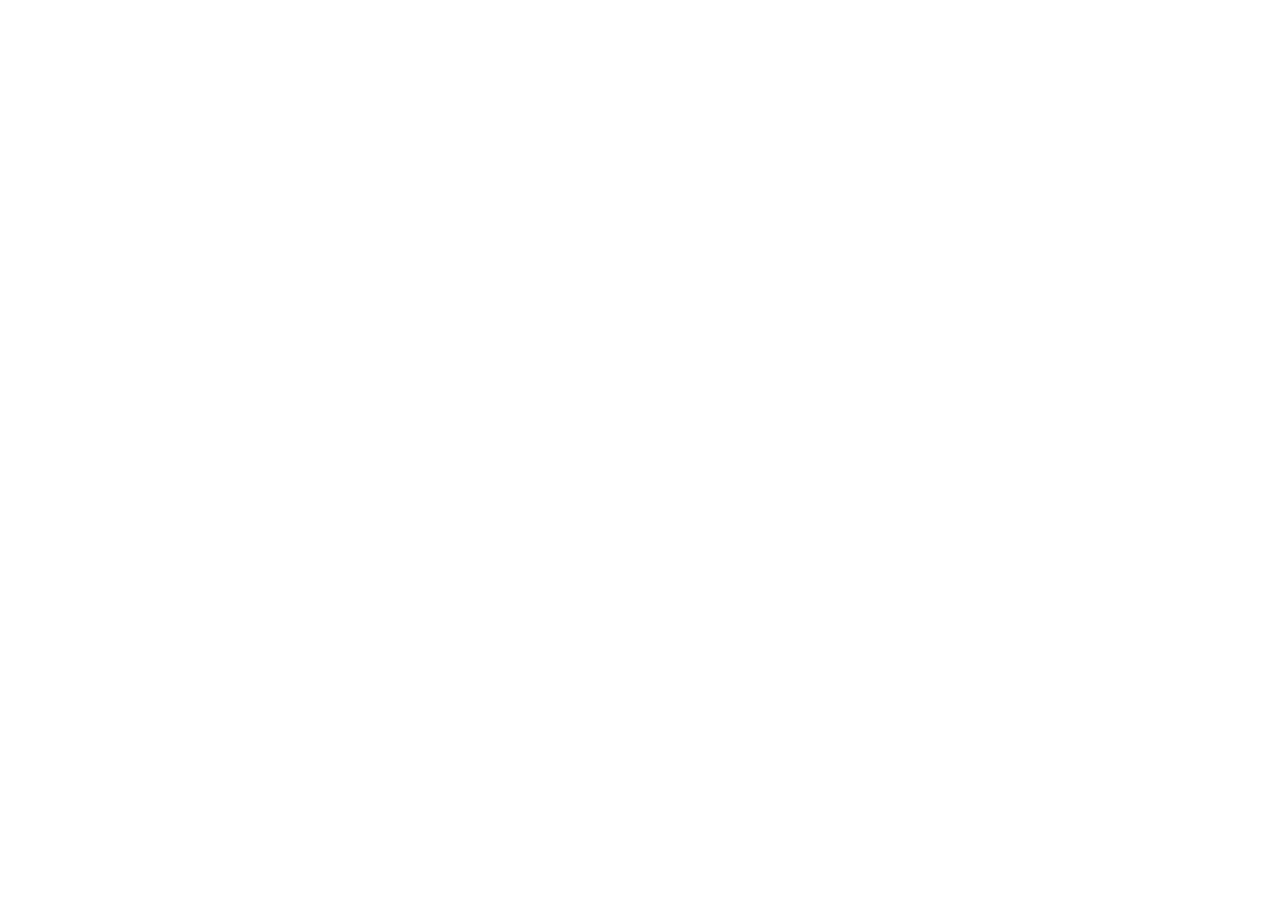
==== index.html @ 76353a02 "Built site for gh-pages" ====
<html><head>
<script src="site_libs/clipboard/clipboard.min.js"></script>
<script src="site_libs/quarto-html/tabby.min.js"></script>
<script src="site_libs/quarto-html/popper.min.js"></script>
<script src="site_libs/quarto-html/tippy.umd.min.js"></script>
<link href="site_libs/quarto-html/tippy.css" rel="stylesheet">
<link href="site_libs/quarto-html/light-border.css" rel="stylesheet">
<link href="site_libs/quarto-html/quarto-html.min.css" rel="stylesheet" data-mode="light">
<link href="site_libs/quarto-html/quarto-syntax-highlighting.css" rel="stylesheet" id="quarto-text-highlighting-styles">
<link href="site_libs/quarto-contrib/fontawesome6-0.1.0/all.css" rel="stylesheet">
<link href="site_libs/quarto-contrib/fontawesome6-0.1.0/latex-fontsize.css" rel="stylesheet"></head><body class="quarto-light"></body></html>
---- site_libs/quarto-html/tippy.css ----
.tippy-box[data-animation=fade][data-state=hidden]{opacity:0}[data-tippy-root]{max-width:calc(100vw - 10px)}.tippy-box{position:relative;background-color:#333;color:#fff;border-radius:4px;font-size:14px;line-height:1.4;white-space:normal;outline:0;transition-property:transform,visibility,opacity}.tippy-box[data-placement^=top]>.tippy-arrow{bottom:0}.tippy-box[data-placement^=top]>.tippy-arrow:before{bottom:-7px;left:0;border-width:8px 8px 0;border-top-color:initial;transform-origin:center top}.tippy-box[data-placement^=bottom]>.tippy-arrow{top:0}.tippy-box[data-placement^=bottom]>.tippy-arrow:before{top:-7px;left:0;border-width:0 8px 8px;border-bottom-color:initial;transform-origin:center bottom}.tippy-box[data-placement^=left]>.tippy-arrow{right:0}.tippy-box[data-placement^=left]>.tippy-arrow:before{border-width:8px 0 8px 8px;border-left-color:initial;right:-7px;transform-origin:center left}.tippy-box[data-placement^=right]>.tippy-arrow{left:0}.tippy-box[data-placement^=right]>.tippy-arrow:before{left:-7px;border-width:8px 8px 8px 0;border-right-color:initial;transform-origin:center right}.tippy-box[data-inertia][data-state=visible]{transition-timing-function:cubic-bezier(.54,1.5,.38,1.11)}.tippy-arrow{width:16px;height:16px;color:#333}.tippy-arrow:before{content:"";position:absolute;border-color:transparent;border-style:solid}.tippy-content{position:relative;padding:5px 9px;z-index:1}
---- site_libs/quarto-html/quarto-syntax-highlighting.css ----
/* quarto syntax highlight colors */
:root {
  --quarto-hl-ot-color: #003B4F;
  --quarto-hl-at-color: #657422;
  --quarto-hl-ss-color: #20794D;
  --quarto-hl-an-color: #5E5E5E;
  --quarto-hl-fu-color: #4758AB;
  --quarto-hl-st-color: #20794D;
  --quarto-hl-cf-color: #003B4F;
  --quarto-hl-op-color: #5E5E5E;
  --quarto-hl-er-color: #AD0000;
  --quarto-hl-bn-color: #AD0000;
  --quarto-hl-al-color: #AD0000;
  --quarto-hl-va-color: #111111;
  --quarto-hl-bu-color: inherit;
  --quarto-hl-ex-color: inherit;
  --quarto-hl-pp-color: #AD0000;
  --quarto-hl-in-color: #5E5E5E;
  --quarto-hl-vs-color: #20794D;
  --quarto-hl-wa-color: #5E5E5E;
  --quarto-hl-do-color: #5E5E5E;
  --quarto-hl-im-color: #00769E;
  --quarto-hl-ch-color: #20794D;
  --quarto-hl-dt-color: #AD0000;
  --quarto-hl-fl-color: #AD0000;
  --quarto-hl-co-color: #5E5E5E;
  --quarto-hl-cv-color: #5E5E5E;
  --quarto-hl-cn-color: #8f5902;
  --quarto-hl-sc-color: #5E5E5E;
  --quarto-hl-dv-color: #AD0000;
  --quarto-hl-kw-color: #003B4F;
}

/* other quarto variables */
:root {
  --quarto-font-monospace: SFMono-Regular, Menlo, Monaco, Consolas, "Liberation Mono", "Courier New", monospace;
}

pre > code.sourceCode > span {
  color: #003B4F;
}

code span {
  color: #003B4F;
}

code.sourceCode > span {
  color: #003B4F;
}

div.sourceCode,
div.sourceCode pre.sourceCode {
  color: #003B4F;
}

code span.ot {
  color: #003B4F;
  font-style: inherit;
}

code span.at {
  color: #657422;
  font-style: inherit;
}

code span.ss {
  color: #20794D;
  font-style: inherit;
}

code span.an {
  color: #5E5E5E;
  font-style: inherit;
}

code span.fu {
  color: #4758AB;
  font-style: inherit;
}

code span.st {
  color: #20794D;
  font-style: inherit;
}

code span.cf {
  color: #003B4F;
  font-style: inherit;
}

code span.op {
  color: #5E5E5E;
  font-style: inherit;
}

code span.er {
  color: #AD0000;
  font-style: inherit;
}

code span.bn {
  color: #AD0000;
  font-style: inherit;
}

code span.al {
  color: #AD0000;
  font-style: inherit;
}

code span.va {
  color: #111111;
  font-style: inherit;
}

code span.bu {
  font-style: inherit;
}

code span.ex {
  font-style: inherit;
}

code span.pp {
  color: #AD0000;
  font-style: inherit;
}

code span.in {
  color: #5E5E5E;
  font-style: inherit;
}

code span.vs {
  color: #20794D;
  font-style: inherit;
}

code span.wa {
  color: #5E5E5E;
  font-style: italic;
}

code span.do {
  color: #5E5E5E;
  font-style: italic;
}

code span.im {
  color: #00769E;
  font-style: inherit;
}

code span.ch {
  color: #20794D;
  font-style: inherit;
}

code span.dt {
  color: #AD0000;
  font-style: inherit;
}

code span.fl {
  color: #AD0000;
  font-style: inherit;
}

code span.co {
  color: #5E5E5E;
  font-style: inherit;
}

code span.cv {
  color: #5E5E5E;
  font-style: italic;
}

code span.cn {
  color: #8f5902;
  font-style: inherit;
}

code span.sc {
  color: #5E5E5E;
  font-style: inherit;
}

code span.dv {
  color: #AD0000;
  font-style: inherit;
}

code span.kw {
  color: #003B4F;
  font-style: inherit;
}

.prevent-inlining {
  content: "</";
}

/*# sourceMappingURL=debc5d5d77c3f9108843748ff7464032.css.map */
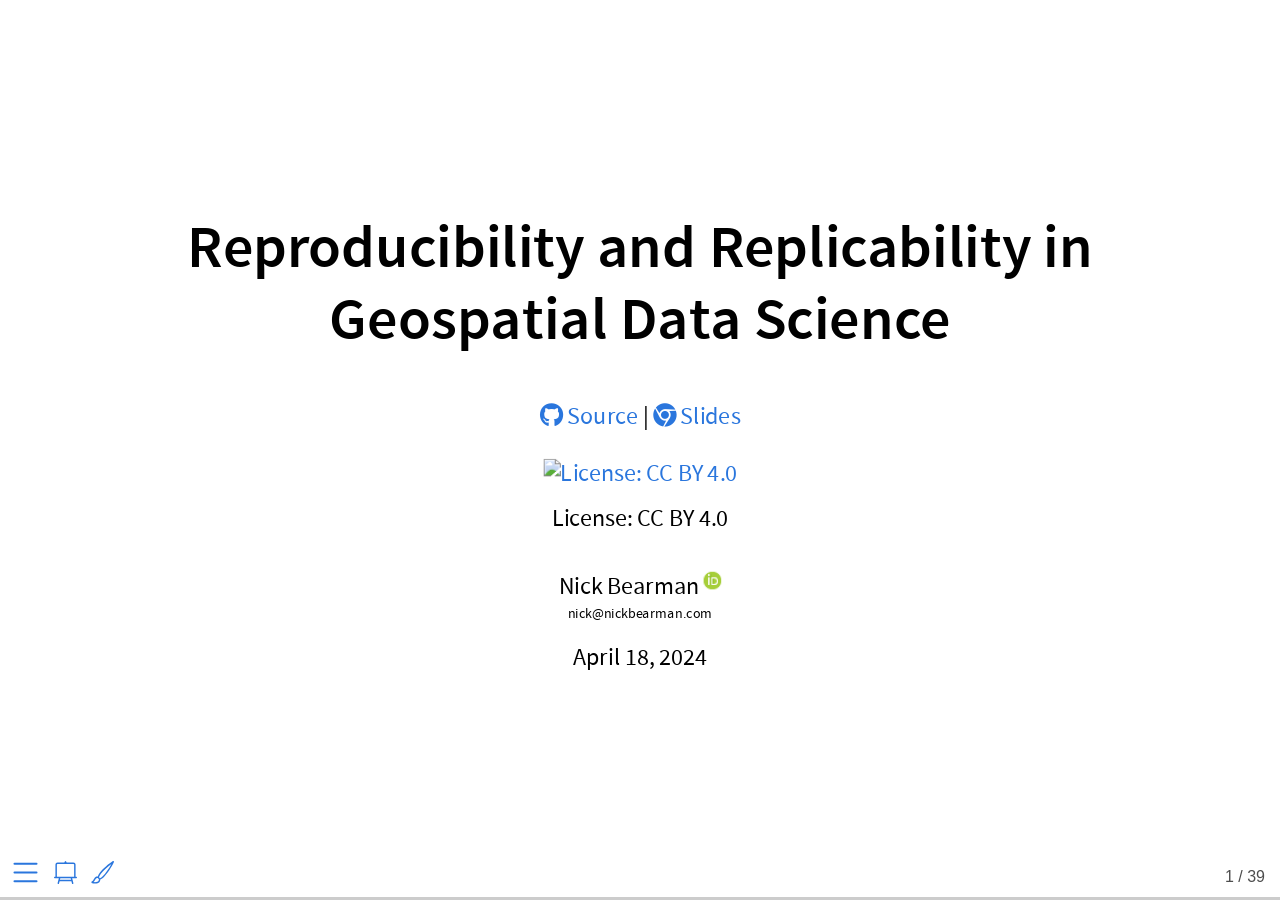
==== commit 7cd0c9b4: "Built site for gh-pages" ====
--- a/index.html
+++ b/index.html
@@ -1,4 +1,5 @@
-<html><head>
+<!DOCTYPE html>
+<html lang="en"><head>
 <script src="site_libs/clipboard/clipboard.min.js"></script>
 <script src="site_libs/quarto-html/tabby.min.js"></script>
 <script src="site_libs/quarto-html/popper.min.js"></script>
@@ -8,4 +9,1559 @@
 <link href="site_libs/quarto-html/quarto-html.min.css" rel="stylesheet" data-mode="light">
 <link href="site_libs/quarto-html/quarto-syntax-highlighting.css" rel="stylesheet" id="quarto-text-highlighting-styles">
 <link href="site_libs/quarto-contrib/fontawesome6-0.1.0/all.css" rel="stylesheet">
-<link href="site_libs/quarto-contrib/fontawesome6-0.1.0/latex-fontsize.css" rel="stylesheet"></head><body class="quarto-light"></body></html>+<link href="site_libs/quarto-contrib/fontawesome6-0.1.0/latex-fontsize.css" rel="stylesheet"><meta charset="utf-8">
+  <meta name="generator" content="quarto-1.4.553">
+
+  <meta name="dcterms.date" content="2024-04-18">
+  <title>Reproducibility and Replicability in Geospatial Data Science</title>
+  <meta name="apple-mobile-web-app-capable" content="yes">
+  <meta name="apple-mobile-web-app-status-bar-style" content="black-translucent">
+  <meta name="viewport" content="width=device-width, initial-scale=1.0, maximum-scale=1.0, user-scalable=no, minimal-ui">
+  <link rel="stylesheet" href="site_libs/revealjs/dist/reset.css">
+  <link rel="stylesheet" href="site_libs/revealjs/dist/reveal.css">
+  <style>
+    code{white-space: pre-wrap;}
+    span.smallcaps{font-variant: small-caps;}
+    div.columns{display: flex; gap: min(4vw, 1.5em);}
+    div.column{flex: auto; overflow-x: auto;}
+    div.hanging-indent{margin-left: 1.5em; text-indent: -1.5em;}
+    ul.task-list{list-style: none;}
+    ul.task-list li input[type="checkbox"] {
+      width: 0.8em;
+      margin: 0 0.8em 0.2em -1em; /* quarto-specific, see https://github.com/quarto-dev/quarto-cli/issues/4556 */ 
+      vertical-align: middle;
+    }
+    /* CSS for syntax highlighting */
+    pre > code.sourceCode { white-space: pre; position: relative; }
+    pre > code.sourceCode > span { line-height: 1.25; }
+    pre > code.sourceCode > span:empty { height: 1.2em; }
+    .sourceCode { overflow: visible; }
+    code.sourceCode > span { color: inherit; text-decoration: inherit; }
+    div.sourceCode { margin: 1em 0; }
+    pre.sourceCode { margin: 0; }
+    @media screen {
+    div.sourceCode { overflow: auto; }
+    }
+    @media print {
+    pre > code.sourceCode { white-space: pre-wrap; }
+    pre > code.sourceCode > span { text-indent: -5em; padding-left: 5em; }
+    }
+    pre.numberSource code
+      { counter-reset: source-line 0; }
+    pre.numberSource code > span
+      { position: relative; left: -4em; counter-increment: source-line; }
+    pre.numberSource code > span > a:first-child::before
+      { content: counter(source-line);
+        position: relative; left: -1em; text-align: right; vertical-align: baseline;
+        border: none; display: inline-block;
+        -webkit-touch-callout: none; -webkit-user-select: none;
+        -khtml-user-select: none; -moz-user-select: none;
+        -ms-user-select: none; user-select: none;
+        padding: 0 4px; width: 4em;
+        color: #aaaaaa;
+      }
+    pre.numberSource { margin-left: 3em; border-left: 1px solid #aaaaaa;  padding-left: 4px; }
+    div.sourceCode
+      { color: #003b4f; background-color: #f1f3f5; }
+    @media screen {
+    pre > code.sourceCode > span > a:first-child::before { text-decoration: underline; }
+    }
+    code span { color: #003b4f; } /* Normal */
+    code span.al { color: #ad0000; } /* Alert */
+    code span.an { color: #5e5e5e; } /* Annotation */
+    code span.at { color: #657422; } /* Attribute */
+    code span.bn { color: #ad0000; } /* BaseN */
+    code span.bu { } /* BuiltIn */
+    code span.cf { color: #003b4f; } /* ControlFlow */
+    code span.ch { color: #20794d; } /* Char */
+    code span.cn { color: #8f5902; } /* Constant */
+    code span.co { color: #5e5e5e; } /* Comment */
+    code span.cv { color: #5e5e5e; font-style: italic; } /* CommentVar */
+    code span.do { color: #5e5e5e; font-style: italic; } /* Documentation */
+    code span.dt { color: #ad0000; } /* DataType */
+    code span.dv { color: #ad0000; } /* DecVal */
+    code span.er { color: #ad0000; } /* Error */
+    code span.ex { } /* Extension */
+    code span.fl { color: #ad0000; } /* Float */
+    code span.fu { color: #4758ab; } /* Function */
+    code span.im { color: #00769e; } /* Import */
+    code span.in { color: #5e5e5e; } /* Information */
+    code span.kw { color: #003b4f; } /* Keyword */
+    code span.op { color: #5e5e5e; } /* Operator */
+    code span.ot { color: #003b4f; } /* Other */
+    code span.pp { color: #ad0000; } /* Preprocessor */
+    code span.sc { color: #5e5e5e; } /* SpecialChar */
+    code span.ss { color: #20794d; } /* SpecialString */
+    code span.st { color: #20794d; } /* String */
+    code span.va { color: #111111; } /* Variable */
+    code span.vs { color: #20794d; } /* VerbatimString */
+    code span.wa { color: #5e5e5e; font-style: italic; } /* Warning */
+  </style>
+  <link rel="stylesheet" href="site_libs/revealjs/dist/theme/quarto.css">
+  <link href="site_libs/revealjs/plugin/quarto-line-highlight/line-highlight.css" rel="stylesheet">
+  <link href="site_libs/revealjs/plugin/reveal-menu/menu.css" rel="stylesheet">
+  <link href="site_libs/revealjs/plugin/reveal-menu/quarto-menu.css" rel="stylesheet">
+  <link href="site_libs/revealjs/plugin/reveal-chalkboard/font-awesome/css/all.css" rel="stylesheet">
+  <link href="site_libs/revealjs/plugin/reveal-chalkboard/style.css" rel="stylesheet">
+  <link href="site_libs/revealjs/plugin/quarto-support/footer.css" rel="stylesheet">
+  <style type="text/css">
+
+  .callout {
+    margin-top: 1em;
+    margin-bottom: 1em;  
+    border-radius: .25rem;
+  }
+
+  .callout.callout-style-simple { 
+    padding: 0em 0.5em;
+    border-left: solid #acacac .3rem;
+    border-right: solid 1px silver;
+    border-top: solid 1px silver;
+    border-bottom: solid 1px silver;
+    display: flex;
+  }
+
+  .callout.callout-style-default {
+    border-left: solid #acacac .3rem;
+    border-right: solid 1px silver;
+    border-top: solid 1px silver;
+    border-bottom: solid 1px silver;
+  }
+
+  .callout .callout-body-container {
+    flex-grow: 1;
+  }
+
+  .callout.callout-style-simple .callout-body {
+    font-size: 1rem;
+    font-weight: 400;
+  }
+
+  .callout.callout-style-default .callout-body {
+    font-size: 0.9rem;
+    font-weight: 400;
+  }
+
+  .callout.callout-titled.callout-style-simple .callout-body {
+    margin-top: 0.2em;
+  }
+
+  .callout:not(.callout-titled) .callout-body {
+      display: flex;
+  }
+
+  .callout:not(.no-icon).callout-titled.callout-style-simple .callout-content {
+    padding-left: 1.6em;
+  }
+
+  .callout.callout-titled .callout-header {
+    padding-top: 0.2em;
+    margin-bottom: -0.2em;
+  }
+
+  .callout.callout-titled .callout-title  p {
+    margin-top: 0.5em;
+    margin-bottom: 0.5em;
+  }
+    
+  .callout.callout-titled.callout-style-simple .callout-content  p {
+    margin-top: 0;
+  }
+
+  .callout.callout-titled.callout-style-default .callout-content  p {
+    margin-top: 0.7em;
+  }
+
+  .callout.callout-style-simple div.callout-title {
+    border-bottom: none;
+    font-size: .9rem;
+    font-weight: 600;
+    opacity: 75%;
+  }
+
+  .callout.callout-style-default  div.callout-title {
+    border-bottom: none;
+    font-weight: 600;
+    opacity: 85%;
+    font-size: 0.9rem;
+    padding-left: 0.5em;
+    padding-right: 0.5em;
+  }
+
+  .callout.callout-style-default div.callout-content {
+    padding-left: 0.5em;
+    padding-right: 0.5em;
+  }
+
+  .callout.callout-style-simple .callout-icon::before {
+    height: 1rem;
+    width: 1rem;
+    display: inline-block;
+    content: "";
+    background-repeat: no-repeat;
+    background-size: 1rem 1rem;
+  }
+
+  .callout.callout-style-default .callout-icon::before {
+    height: 0.9rem;
+    width: 0.9rem;
+    display: inline-block;
+    content: "";
+    background-repeat: no-repeat;
+    background-size: 0.9rem 0.9rem;
+  }
+
+  .callout-title {
+    display: flex
+  }
+    
+  .callout-icon::before {
+    margin-top: 1rem;
+    padding-right: .5rem;
+  }
+
+  .callout.no-icon::before {
+    display: none !important;
+  }
+
+  .callout.callout-titled .callout-body > .callout-content > :last-child {
+    padding-bottom: 0.5rem;
+    margin-bottom: 0;
+  }
+
+  .callout.callout-titled .callout-icon::before {
+    margin-top: .5rem;
+    padding-right: .5rem;
+  }
+
+  .callout:not(.callout-titled) .callout-icon::before {
+    margin-top: 1rem;
+    padding-right: .5rem;
+  }
+
+  /* Callout Types */
+
+  div.callout-note {
+    border-left-color: #4582ec !important;
+  }
+
+  div.callout-note .callout-icon::before {
+    background-image: url('[data-uri]');
+  }
+
+  div.callout-note.callout-style-default .callout-title {
+    background-color: #dae6fb
+  }
+
+  div.callout-important {
+    border-left-color: #d9534f !important;
+  }
+
+  div.callout-important .callout-icon::before {
+    background-image: url('[data-uri]');
+  }
+
+  div.callout-important.callout-style-default .callout-title {
+    background-color: #f7dddc
+  }
+
+  div.callout-warning {
+    border-left-color: #f0ad4e !important;
+  }
+
+  div.callout-warning .callout-icon::before {
+    background-image: url('[data-uri]');
+  }
+
+  div.callout-warning.callout-style-default .callout-title {
+    background-color: #fcefdc
+  }
+
+  div.callout-tip {
+    border-left-color: #02b875 !important;
+  }
+
+  div.callout-tip .callout-icon::before {
+    background-image: url('[data-uri]');
+  }
+
+  div.callout-tip.callout-style-default .callout-title {
+    background-color: #ccf1e3
+  }
+
+  div.callout-caution {
+    border-left-color: #fd7e14 !important;
+  }
+
+  div.callout-caution .callout-icon::before {
+    background-image: url('[data-uri]');
+  }
+
+  div.callout-caution.callout-style-default .callout-title {
+    background-color: #ffe5d0
+  }
+
+  </style>
+  <style type="text/css">
+    .reveal div.sourceCode {
+      margin: 0;
+      overflow: auto;
+    }
+    .reveal div.hanging-indent {
+      margin-left: 1em;
+      text-indent: -1em;
+    }
+    .reveal .slide:not(.center) {
+      height: 100%;
+    }
+    .reveal .slide.scrollable {
+      overflow-y: auto;
+    }
+    .reveal .footnotes {
+      height: 100%;
+      overflow-y: auto;
+    }
+    .reveal .slide .absolute {
+      position: absolute;
+      display: block;
+    }
+    .reveal .footnotes ol {
+      counter-reset: ol;
+      list-style-type: none; 
+      margin-left: 0;
+    }
+    .reveal .footnotes ol li:before {
+      counter-increment: ol;
+      content: counter(ol) ". "; 
+    }
+    .reveal .footnotes ol li > p:first-child {
+      display: inline-block;
+    }
+    .reveal .slide ul,
+    .reveal .slide ol {
+      margin-bottom: 0.5em;
+    }
+    .reveal .slide ul li,
+    .reveal .slide ol li {
+      margin-top: 0.4em;
+      margin-bottom: 0.2em;
+    }
+    .reveal .slide ul[role="tablist"] li {
+      margin-bottom: 0;
+    }
+    .reveal .slide ul li > *:first-child,
+    .reveal .slide ol li > *:first-child {
+      margin-block-start: 0;
+    }
+    .reveal .slide ul li > *:last-child,
+    .reveal .slide ol li > *:last-child {
+      margin-block-end: 0;
+    }
+    .reveal .slide .columns:nth-child(3) {
+      margin-block-start: 0.8em;
+    }
+    .reveal blockquote {
+      box-shadow: none;
+    }
+    .reveal .tippy-content>* {
+      margin-top: 0.2em;
+      margin-bottom: 0.7em;
+    }
+    .reveal .tippy-content>*:last-child {
+      margin-bottom: 0.2em;
+    }
+    .reveal .slide > img.stretch.quarto-figure-center,
+    .reveal .slide > img.r-stretch.quarto-figure-center {
+      display: block;
+      margin-left: auto;
+      margin-right: auto; 
+    }
+    .reveal .slide > img.stretch.quarto-figure-left,
+    .reveal .slide > img.r-stretch.quarto-figure-left  {
+      display: block;
+      margin-left: 0;
+      margin-right: auto; 
+    }
+    .reveal .slide > img.stretch.quarto-figure-right,
+    .reveal .slide > img.r-stretch.quarto-figure-right  {
+      display: block;
+      margin-left: auto;
+      margin-right: 0; 
+    }
+  </style>
+  <script type="module" src="site_libs/quarto-ojs/quarto-ojs-runtime.js"></script>
+  <link href="site_libs/quarto-ojs/quarto-ojs.css" rel="stylesheet">
+</head>
+<body class="quarto-light">
+  <div class="reveal">
+    <div class="slides">
+
+<section id="title-slide" class="quarto-title-block center">
+  <h1 class="title">Reproducibility and Replicability in Geospatial Data Science</h1>
+  <p class="subtitle"></p><p><a href="https://github.com/nickbearman/reproducibility-replicability-gds-penn"><i class="fa-brands fa-github" aria-label="github"></i> Source</a> | <a href=""><i class="fa-brands fa-chrome" aria-label="chrome"></i> Slides</a></p>
+<div class="quarto-figure quarto-figure-center">
+<figure>
+<p><a href="https://creativecommons.org/licenses/by/4.0/"><img data-src="https://img.shields.io/badge/License-CC_BY_4.0-lightgrey.svg" alt="License: CC BY 4.0"></a></p>
+<figcaption>License: CC BY 4.0</figcaption>
+</figure>
+</div><p></p>
+
+<div class="quarto-title-authors">
+<div class="quarto-title-author">
+<div class="quarto-title-author-name">
+<a href="https://nickbearman.me.uk">Nick Bearman</a> <a href="https://orcid.org/0000-0002-8396-4061" class="quarto-title-author-orcid"> <img src="[data-uri]"></a>
+</div>
+<div class="quarto-title-author-email">
+<a href="mailto:nick@nickbearman.com">nick@nickbearman.com</a>
+</div>
+</div>
+</div>
+
+  <p class="date">April 18, 2024</p>
+</section>
+<section class="slide level2">
+
+<!-- Begin: Intro (to FAIR) - NICK -->
+</section>
+<section id="outline" class="slide level2">
+<h2>Outline</h2>
+<div class="fragment">
+<ul>
+<li>What is reproducibility and replicability?</li>
+<li>Why do it?</li>
+<li>How do we do it?</li>
+<li>Questions</li>
+</ul>
+</div>
+<div class="fragment">
+<!-- -->
+<h3 id="learning-objectives">Learning objectives</h3>
+<ul>
+<li>Understand what reproducibility and replicability are</li>
+<li>Know why they are useful</li>
+<li>Be aware of some of the tools that you can use</li>
+</ul>
+</div>
+</section>
+<section id="what-is-reproducibility" class="slide level2">
+<h2>What is Reproducibility?</h2>
+<ul>
+<li><p>Ability for other people <em>with a similar level of skill</em> to reproduce your work.</p></li>
+<li><p>Other people</p>
+<ul>
+<li>colleagues in company,</li>
+<li>group members in a project,</li>
+<li>yourself in a year when you want to use your project work for something else,</li>
+</ul></li>
+<li><p>Fundamental part of research</p></li>
+<li><p>Also is best practice - which will allow others to reproduce your work.</p></li>
+</ul>
+</section>
+<section id="why-do-it" class="slide level2">
+<h2>Why do it?</h2>
+<ul>
+<li><p>We need to have confidence that our research is good quality and we are doing good science</p></li>
+<li><p>Peter Fisher, Uni of Leicteser UK (1993) compared seven different pieces of GIS software doing a viewshed analysis</p></li>
+<li><p>and got seven (slightly) different results!</p></li>
+</ul>
+
+<img data-src="images/fisher-1993-fig8.png" class="r-stretch"></section>
+<section id="why-do-it-1" class="slide level2">
+<h2>Why do it?</h2>
+<ul>
+<li><p>Fisher also discovered a major error in one piece of software which gave completely incorrect results.</p></li>
+<li><p>Highlights the need for:</p>
+<ul>
+<li>Standards &amp; testing to make sure this doesn’t happen</li>
+<li>Algorithms used to be published so people can see what is happening</li>
+<li>Issues when only binary files are available, and not the source code</li>
+</ul></li>
+</ul>
+<p>Fisher, P. F. (1993). Algorithm and implementation uncertainty in viewshed analysis. International Journal of Geographical Information Systems, 7(4), 331–347. https://doi.org/10.1080/02693799308901965</p>
+</section>
+<section id="why-do-it-2" class="slide level2">
+<h2>Why do it?</h2>
+<ul>
+<li><p>Riggs &amp; Dean, Colorado State (2007) did a similar investigation on viewshed analysis</p></li>
+<li><p>Things have improved since 1993, but there are still differences in different software.</p></li>
+</ul>
+<p>Riggs, P.D. and Dean, D.J. (2007), An Investigation into the Causes of Errors and Inconsistencies in Predicted Viewsheds. Transactions in GIS, 11: 175-196. https://doi.org/10.1111/j.1467-9671.2007.01040.x</p>
+</section>
+<section id="why-do-it-3" class="slide level2">
+<h2>Why do it?</h2>
+<ul>
+<li>Standards &amp; testing to make sure this doesn’t happen
+<ul>
+<li>OGC</li>
+<li>But we probably do need more testing</li>
+</ul></li>
+<li>Algorithms used to be published so people can see what is happening
+<ul>
+<li>Publish algorithms in journals</li>
+<li>Even more important with machine learning - transparency is important</li>
+</ul></li>
+<li>Issues when only binary files are available, and not the source code
+<ul>
+<li>Growth in open source software - so you can see (and unpick) what is happening</li>
+</ul></li>
+</ul>
+</section>
+<section id="what-is-reproducibility-replicability" class="slide level2">
+<h2>What is Reproducibility &amp; Replicability?</h2>
+<p><em>“[…] when the same analysis steps performed on the same dataset […] produce the same answer.”</em> (<a href="https://the-turing-way.netlify.app/reproducible-research/overview/overview-definitions">Turing Way</a>)</p>
+
+<img data-src="https://zenodo.org/record/3678226/files/ReproducibleDefinitionGrid.jpg?download=1" style="width:50.0%" class="r-stretch quarto-figure-center"><p class="caption"><a href="https://zenodo.org/record/3678226/files/ReproducibleDefinitionGrid.jpg?download=1">by Scriberia for The Turing Way community (CC-BY 4.0)</a></p></section>
+<section id="how-do-we-make-our-research-reproducible---fair" class="slide level2">
+<h2>How do we make our research reproducible? - <strong>FAIR</strong>:</h2>
+<div class="columns">
+<div class="column" style="width:50%;">
+<p><strong>Findable</strong></p>
+<ul>
+<li>Descriptive metadata and persistent identifier (DOI)</li>
+</ul>
+<p><strong>Accessible</strong></p>
+<ul>
+<li>Code/data could be openly available OR access via authentication and if needed</li>
+</ul>
+<p><strong>Interoperable</strong></p>
+<ul>
+<li>Data needs to be integrated with other data and interoperate with applications or workflows (Open formats)</li>
+</ul>
+<p><strong>Reusable</strong></p>
+<ul>
+<li>Documentation and license (Open license - e.g.&nbsp;Creative Commons)</li>
+</ul>
+</div><div class="column" style="width:50%;">
+<div class="quarto-figure quarto-figure-center">
+<figure>
+<p><img data-src="https://zenodo.org/record/3678226/files/FAIRPrinciples.jpg?download=1" style="width:80.0%"></p>
+<figcaption><a href="https://zenodo.org/record/3678226/files/FAIRPrinciples.jpg?download=1">by Scriberia for The Turing Way community (CC-BY 4.0)</a></figcaption>
+</figure>
+</div>
+</div>
+</div>
+</section>
+<section id="research" class="slide level2">
+<h2>Research</h2>
+<ul>
+<li><p>Some journals &amp; conferences ask you to submit code along with your paper</p></li>
+<li><p>AGILE - https://reproducible-agile.github.io/</p></li>
+<li><p>Anyone (with a similar level of skills) should be able to do reproduce your research and benefit from it.</p></li>
+<li><p>One reason for open source tools.</p></li>
+<li><p>If you do analysis in ArcGIS Pro, you need ArcGIS Pro to recreate that analysis.</p></li>
+<li><p>If you don’t have ArcGIS Pro, what do you do?</p></li>
+</ul>
+</section>
+<section id="its-not-just-research" class="slide level2">
+<h2>It’s not just research</h2>
+<p>Other work can be useful if it can be reproducible:</p>
+<ul>
+<li><p>quarterly or annual reports</p></li>
+<li><p>repeating work over 200 areas, 50 business units, 365 days,</p></li>
+<li><p>coming back to your work 6 months later - “please can you update this with this new data?”</p></li>
+</ul>
+</section>
+<section id="how-do-we-do-this" class="slide level2">
+<h2>How do we do this?</h2>
+<ul>
+<li><p>Documenting what you did is standard - Methods</p></li>
+<li><p>If you can do what you did in a script, then you can also share this</p></li>
+<li><p>ArcGIS Pro / QGIS</p>
+<ul>
+<li>graphical interface, click buttons, etc</li>
+</ul></li>
+<li><p>R / Python</p>
+<ul>
+<li>write out the script</li>
+</ul></li>
+</ul>
+</section>
+<section id="setup---environments" class="slide level2">
+<h2>Setup - “environments”</h2>
+<ul>
+<li><p>To replicate a piece of work, you need to know what software they used</p></li>
+<li><p>What version</p></li>
+<li><p>What libraries / packages</p></li>
+<li><p>What version of libraries or packages</p></li>
+<li><p>Can record this in text</p>
+<ul>
+<li>“R 4.3.2, RStudio 2013.12.0, sf library 1.0-16” etc.</li>
+</ul></li>
+<li><p>Or in code</p>
+<ul>
+<li>renv library https://rstudio.github.io/renv/articles/renv.html</li>
+</ul></li>
+</ul>
+</section>
+<section id="setup---docker" class="slide level2">
+<h2>Setup - Docker</h2>
+<ul>
+<li><p>Docker gives you a big box to put all this in</p></li>
+<li><p>Then you say - I used this Docker environment</p></li>
+<li><p>AGILE has a very nice overview</p></li>
+</ul>
+</section>
+<section id="version-control" class="slide level2">
+<h2>Version Control</h2>
+<ul>
+<li><p>If your project evolves over time, you may need to use version control</p></li>
+<li><p>Provides a snapshot of your code at a specific point in time - I used this version of my code</p></li>
+<li><p>Version Control (Git) allows you to do this, while still developing your code, and to see the differences (diff).</p></li>
+<li><p>GitHub allows you to collaborate with other people on this.</p></li>
+</ul>
+</section>
+<section id="writing-presentations" class="slide level2">
+<h2>Writing, Presentations</h2>
+<p>Also works for writing and presentations as well.</p>
+<ul>
+<li><p>Markdown allows you to write plan text with tags - stars, hashes, etc.</p></li>
+<li><p>Can also do analysis in this</p></li>
+<li><p>LaTeX is a developved version of Markdown (or Markdown is a simple version of LaTeX)</p></li>
+<li><p>RMarkdown allows you to run R code</p></li>
+<li><p>Quarto allows you to run other code (Python, R, etc.)</p></li>
+<li><p>This presentation is written in Quarto.</p></li>
+</ul>
+</section>
+<section id="markdown-example" class="slide level2">
+<h2>Markdown example</h2>
+<table>
+<thead>
+<tr class="header">
+<th>Syntax</th>
+<th>Output</th>
+</tr>
+</thead>
+<tbody>
+<tr class="odd">
+<td><code>*Italic*</code></td>
+<td><em>Italic</em></td>
+</tr>
+<tr class="even">
+<td><code>**Bold**</code></td>
+<td><strong>Bold</strong></td>
+</tr>
+<tr class="odd">
+<td><code>~~strikethrough~~</code></td>
+<td><del>strikethrough</del></td>
+</tr>
+<tr class="even">
+<td><code>[Link](url)</code></td>
+<td><a href="https://example.com">Link</a></td>
+</tr>
+<tr class="odd">
+<td><code>i\hbar \frac{\partial \Psi}{\partial t} = -\frac{\hbar^2}{2m} \nabla^2 \Psi + V(\mathbf{r},t) \Psi</code></td>
+<td><span class="math inline">\(i\hbar \frac{\partial \Psi}{\partial t} = -\frac{\hbar^2}{2m} \nabla^2 \Psi + V(\mathbf{r},t) \Psi\)</span></td>
+</tr>
+</tbody>
+</table>
+</section>
+<section id="markdown-example-1" class="slide level2">
+<h2>Markdown example</h2>
+<ul>
+<li>Markdown allows you to write plan text with tags - stars, hashes, etc.</li>
+</ul>
+<div class="sourceCode" id="cb1"><pre class="sourceCode numberSource markdown number-lines code-with-copy"><code class="sourceCode markdown"><span id="cb1-1"><a></a><span class="co">---</span></span>
+<span id="cb1-2"><a></a><span class="an">title:</span><span class="co"> "My document"</span></span>
+<span id="cb1-3"><a></a><span class="an">format:</span><span class="co"> html</span></span>
+<span id="cb1-4"><a></a><span class="co">---</span></span>
+<span id="cb1-5"><a></a>. . .</span>
+<span id="cb1-6"><a></a><span class="fu"># Introduction</span></span>
+<span id="cb1-7"><a></a></span>
+<span id="cb1-8"><a></a>*Hello Quarto!*</span>
+<span id="cb1-9"><a></a></span>
+<span id="cb1-10"><a></a><span class="in">```{r}</span></span>
+<span id="cb1-11"><a></a><span class="in">summary(cars)</span></span>
+<span id="cb1-12"><a></a><span class="in">```</span></span></code><button title="Copy to Clipboard" class="code-copy-button"><i class="bi"></i></button></pre></div>
+</section>
+<section id="rendered-output" class="slide level2">
+<h2>Rendered Output</h2>
+
+<img data-src="images/rendering-output.png" class="r-stretch"></section>
+<section id="about-quarto" class="slide level2">
+<h2>About Quarto</h2>
+<ul>
+<li><a href="https://quarto.org/">Quarto</a> is a new, open-source, scientific and technical publishing system</li>
+<li>Combine text and code to produce formatted documents</li>
+<li>Publish reproducible and dynamic presentations, dashboards, websites, blogs, and books in HTML, PDF, MS Word, etc.</li>
+<li>Multi-language support for R, Python, Julia, and more</li>
+<li>Quarto extends <a href="https://rmarkdown.rstudio.com/">RMarkdown</a> and shares similarities with <a href="https://jupyter.org/">Juypter Notebooks</a>.</li>
+</ul>
+
+<img data-src="https://cdn.myportfolio.com/45214904-6a61-4e23-98d6-b140f8654a40/c2ef45f1-4a68-4c7a-a43f-bdcf0f90e104_rw_3840.png?h=783eba914284e5adfb9feadcf4ba5f1e" style="width:70.0%" class="r-stretch quarto-figure-center"><p class="caption"><a href="https://allisonhorst.com/cetinkaya-rundel-lowndes-quarto-keynote">Artwork from “Hello, Quarto” keynote by Julia Lowndes and Mine Çetinkaya-Rundel, presented at RStudio Conference 2022. Illustrated by Allison Horst.</a></p></section>
+<section id="formats" class="slide level2">
+<h2>Formats</h2>
+<ul>
+<li><strong>Documents</strong>: HTML, PDF, MS Word, Open Office, ePub</li>
+<li><strong>Presentations</strong>: Revealjs, PowerPoint,</li>
+<li><strong>Wikis</strong>: MediaWiki, JiraWiki, …</li>
+<li>Many templates exist for academic documents: <a href="https://github.com/quarto-journals/">quarto-journals</a></li>
+<li>And much more: Jupyter, RTF, InDesign, …</li>
+</ul>
+<div class="columns">
+<div class="column" style="width:30%;">
+<div class="quarto-figure quarto-figure-center">
+<figure>
+<p><img data-src="images/journal.png"></p>
+<figcaption><a href="https://github.com/quarto-journals/">taken from quarto-journals</a></figcaption>
+</figure>
+</div>
+</div><div class="column" style="width:30%;">
+<div class="quarto-figure quarto-figure-center">
+<figure>
+<p><img data-src="images/presentations-penguins-story.png"></p>
+<figcaption><a href="https://quarto.org/docs/gallery/">taken from quarto gallery</a></figcaption>
+</figure>
+</div>
+</div><div class="column" style="width:30%;">
+<div class="quarto-figure quarto-figure-center">
+<figure>
+<p><img data-src="images/books-mlr3book.png"></p>
+<figcaption><a href="https://quarto.org/docs/gallery/">taken from quarto gallery</a></figcaption>
+</figure>
+</div>
+</div>
+</div>
+</section>
+<section id="how-does-quarto-work" class="slide level2">
+<h2>How does Quarto work?</h2>
+
+<img data-src="images/quarto.png" class="r-stretch quarto-figure-center"><p class="caption">taken from <a href="https://github.com/jansim/tea-talk-quarto/tree/main">What is Quarto - A Quick Intro FAQ</a></p></section>
+<section id="qmd" class="slide level2">
+<h2>.qmd</h2>
+
+<img data-src="images/rstudio-hello.png" class="r-stretch quarto-figure-center"><p class="caption"><a href="https://quarto.org/docs/get-started/hello/rstudio.html">qmd file</a></p></section>
+<section id="ipynb" class="slide level2">
+<h2>.ipynb</h2>
+
+<img data-src="images/jupyter-quarto-preview.png" class="r-stretch quarto-figure-center"><p class="caption"><a href="https://quarto.org/docs/get-started/hello/jupyter.html">jupyter notebook</a></p></section>
+<section id="tools" class="slide level2">
+<h2>Tools</h2>
+<div class="columns">
+<div class="column" style="width:20%;">
+<p><img data-src="images/jupyter.svg.png"> <img data-src="images/vsc.svg.png"> <img data-src="images/rs.svg.png"></p>
+</div><div class="column" style="width:70%;">
+<div class="fragment">
+<p><img data-src="images/text-editor-quarto-preview.png"></p>
+<div class="sourceCode" id="cb2"><pre class="sourceCode numberSource bash number-lines code-with-copy"><code class="sourceCode bash"><span id="cb2-1"><a></a><span class="ex">$</span> quarto render hello.qmd <span class="at">--to</span> doxc</span></code><button title="Copy to Clipboard" class="code-copy-button"><i class="bi"></i></button></pre></div>
+</div>
+</div>
+</div>
+</section>
+<section id="markdown-text" class="slide level2">
+<h2>Markdown text</h2>
+<table>
+<thead>
+<tr class="header">
+<th>Syntax</th>
+<th>Output</th>
+</tr>
+</thead>
+<tbody>
+<tr class="odd">
+<td><code>*Italic*</code></td>
+<td><em>Italic</em></td>
+</tr>
+<tr class="even">
+<td><code>**Bold**</code></td>
+<td><strong>Bold</strong></td>
+</tr>
+<tr class="odd">
+<td><code>~~strikethrough~~</code></td>
+<td><del>strikethrough</del></td>
+</tr>
+<tr class="even">
+<td><code>[Link](url)</code></td>
+<td><a href="https://example.com">Link</a></td>
+</tr>
+<tr class="odd">
+<td><code>i\hbar \frac{\partial \Psi}{\partial t} = -\frac{\hbar^2}{2m} \nabla^2 \Psi + V(\mathbf{r},t) \Psi</code></td>
+<td><span class="math inline">\(i\hbar \frac{\partial \Psi}{\partial t} = -\frac{\hbar^2}{2m} \nabla^2 \Psi + V(\mathbf{r},t) \Psi\)</span></td>
+</tr>
+</tbody>
+</table>
+</section>
+<section id="code-chunks" class="slide level2">
+<h2>Code chunks</h2>
+<div class="cell">
+<div class="sourceCode cell-code" id="cb3"><pre class="sourceCode numberSource r number-lines code-with-copy"><code class="sourceCode r"><span id="cb3-1"><a></a><span class="fu">data</span>(iris)</span>
+<span id="cb3-2"><a></a></span>
+<span id="cb3-3"><a></a><span class="fu">plot</span>(iris<span class="sc">$</span>Sepal.Length, iris<span class="sc">$</span>Sepal.Width, </span>
+<span id="cb3-4"><a></a>     <span class="at">main =</span> <span class="st">"Scatter Plot of Sepal Length vs Sepal Width"</span>,</span>
+<span id="cb3-5"><a></a>     <span class="at">xlab =</span> <span class="st">"Sepal Length (cm)"</span>,</span>
+<span id="cb3-6"><a></a>     <span class="at">ylab =</span> <span class="st">"Sepal Width (cm)"</span>,</span>
+<span id="cb3-7"><a></a>     <span class="at">pch =</span> <span class="dv">16</span>, <span class="at">col =</span> iris<span class="sc">$</span>Species)</span></code><button title="Copy to Clipboard" class="code-copy-button"><i class="bi"></i></button></pre></div>
+
+</div>
+<img data-src="index_files/figure-revealjs/unnamed-chunk-1-1.png" width="960" class="r-stretch"></section>
+<section id="code-chunks-1" class="slide level2">
+<h2>Code chunks</h2>
+<div class="fragment">
+<div class="sourceCode" id="cb4"><pre class="sourceCode numberSource markdown number-lines code-with-copy"><code class="sourceCode markdown"><span id="cb4-1"><a></a><span class="in">```{r}</span></span>
+<span id="cb4-2"><a></a><span class="in">#| label: "iris-plot"</span></span>
+<span id="cb4-3"><a></a><span class="in">#| echo: TRUE</span></span>
+<span id="cb4-4"><a></a><span class="in">#| fig-format: svg</span></span>
+<span id="cb4-5"><a></a><span class="in">#| cache: TRUEs</span></span>
+<span id="cb4-6"><a></a></span>
+<span id="cb4-7"><a></a><span class="in">data(iris)</span></span>
+<span id="cb4-8"><a></a></span>
+<span id="cb4-9"><a></a><span class="in">plot(iris$Sepal.Length, iris$Sepal.Width, </span></span>
+<span id="cb4-10"><a></a><span class="in">     main = "Scatter Plot of Sepal Length vs Sepal Width",</span></span>
+<span id="cb4-11"><a></a><span class="in">     xlab = "Sepal Length (cm)",</span></span>
+<span id="cb4-12"><a></a><span class="in">     ylab = "Sepal Width (cm)",</span></span>
+<span id="cb4-13"><a></a><span class="in">     pch = 16, col = iris$Species)</span></span>
+<span id="cb4-14"><a></a></span>
+<span id="cb4-15"><a></a><span class="in">```</span></span></code><button title="Copy to Clipboard" class="code-copy-button"><i class="bi"></i></button></pre></div>
+<p>defaults to <em>knitr</em> engine (you can override the engine with <code>engine: jupyter</code>)</p>
+</div>
+<div class="fragment">
+<div class="sourceCode" id="cb5"><pre class="sourceCode numberSource markdown number-lines code-with-copy"><code class="sourceCode markdown"><span id="cb5-1"><a></a><span class="in">```{python}</span></span>
+<span id="cb5-2"><a></a><span class="in">#| label: fig-polar</span></span>
+<span id="cb5-3"><a></a><span class="in">#| fig-cap: "A line plot on a polar axis"</span></span>
+<span id="cb5-4"><a></a></span>
+<span id="cb5-5"><a></a><span class="in">import numpy as np</span></span>
+<span id="cb5-6"><a></a><span class="in">import matplotlib.pyplot as plt</span></span>
+<span id="cb5-7"><a></a></span>
+<span id="cb5-8"><a></a><span class="in">r = np.arange(0, 2, 0.01)</span></span>
+<span id="cb5-9"><a></a><span class="in">theta = 2 * np.pi * r</span></span>
+<span id="cb5-10"><a></a><span class="in">fig, ax = plt.subplots(</span></span>
+<span id="cb5-11"><a></a><span class="in">  subplot_kw = {'projection': 'polar'} </span></span>
+<span id="cb5-12"><a></a><span class="in">)</span></span>
+<span id="cb5-13"><a></a><span class="in">ax.plot(theta, r)</span></span>
+<span id="cb5-14"><a></a><span class="in">ax.set_rticks([0.5, 1, 1.5, 2])</span></span>
+<span id="cb5-15"><a></a><span class="in">ax.grid(True)</span></span>
+<span id="cb5-16"><a></a><span class="in">plt.show()</span></span>
+<span id="cb5-17"><a></a><span class="in">```</span></span></code><button title="Copy to Clipboard" class="code-copy-button"><i class="bi"></i></button></pre></div>
+<p>defaults to <em>jupyter</em> engine</p>
+</div>
+<div class="fragment">
+<p>You can use Python and R code together using the <code>reticulate</code> package</p>
+</div>
+</section>
+<section id="quarto-showcase" class="slide level2">
+<h2>Quarto Showcase</h2>
+<div class="columns">
+<div class="column" style="width:50%;">
+<p><strong>Fragments</strong></p>
+<div class="fragment">
+<p>Fade in</p>
+</div>
+<div class="fragment fade-out">
+<p>Fade out</p>
+</div>
+<div class="fragment highlight-red">
+<p>Highlight red</p>
+</div>
+<div class="fragment fade-in-then-out">
+<p>Fade in, then out</p>
+</div>
+<div class="fragment fade-up">
+<p>Slide up while fading in</p>
+</div>
+</div><div class="column" style="width:50%;">
+<div class="panel-tabset">
+<ul id="tabset-1" class="panel-tabset-tabby"><li><a data-tabby-default="" href="#tabset-1-1">Tab</a></li><li><a href="#tabset-1-2">Set</a></li></ul>
+<div class="tab-content">
+<div id="tabset-1-1">
+<p>Hello…</p>
+</div>
+<div id="tabset-1-2">
+<p>…World”</p>
+</div>
+</div>
+</div>
+</div>
+</div>
+</section>
+<section id="quarto-showcase-1" class="slide level2">
+<h2>Quarto Showcase</h2>
+<div class="cell panel-input">
+<div class="sourceCode cell-code hidden" id="cb6" data-startfrom="486" data-source-offset="-0"><pre class="sourceCode numberSource js number-lines code-with-copy"><code class="sourceCode javascript" style="counter-reset: source-line 485;"><span id="cb6-486"><a></a>viewof bill_length_min <span class="op">=</span> Inputs<span class="op">.</span><span class="fu">range</span>(</span>
+<span id="cb6-487"><a></a>  [<span class="dv">32</span><span class="op">,</span> <span class="dv">50</span>]<span class="op">,</span> </span>
+<span id="cb6-488"><a></a>  {<span class="dt">value</span><span class="op">:</span> <span class="dv">35</span><span class="op">,</span> <span class="dt">step</span><span class="op">:</span> <span class="dv">1</span><span class="op">,</span> <span class="dt">label</span><span class="op">:</span> <span class="st">"Bill length (min):"</span>}</span>
+<span id="cb6-489"><a></a>)</span>
+<span id="cb6-490"><a></a>viewof islands <span class="op">=</span> Inputs<span class="op">.</span><span class="fu">checkbox</span>(</span>
+<span id="cb6-491"><a></a>  [<span class="st">"Torgersen"</span><span class="op">,</span> <span class="st">"Biscoe"</span><span class="op">,</span> <span class="st">"Dream"</span>]<span class="op">,</span> </span>
+<span id="cb6-492"><a></a>  { <span class="dt">value</span><span class="op">:</span> [<span class="st">"Torgersen"</span><span class="op">,</span> <span class="st">"Biscoe"</span>]<span class="op">,</span> </span>
+<span id="cb6-493"><a></a>    <span class="dt">label</span><span class="op">:</span> <span class="st">"Islands:"</span></span>
+<span id="cb6-494"><a></a>  }</span>
+<span id="cb6-495"><a></a>)</span></code><button title="Copy to Clipboard" class="code-copy-button"><i class="bi"></i></button></pre></div>
+<div class="cell-output cell-output-display">
+<div>
+<div id="ojs-cell-1-1" data-nodetype="declaration">
+
+</div>
+</div>
+</div>
+<div class="cell-output cell-output-display">
+<div>
+<div id="ojs-cell-1-2" data-nodetype="declaration">
+
+</div>
+</div>
+</div>
+</div>
+<div class="panel-tabset">
+<ul id="tabset-2" class="panel-tabset-tabby"><li><a data-tabby-default="" href="#tabset-2-1">Plot</a></li><li><a href="#tabset-2-2">Data</a></li></ul>
+<div class="tab-content">
+<div id="tabset-2-1">
+<div class="cell">
+<div class="sourceCode cell-code hidden" id="cb7" data-startfrom="502" data-source-offset="0"><pre class="sourceCode numberSource js number-lines code-with-copy"><code class="sourceCode javascript" style="counter-reset: source-line 501;"><span id="cb7-502"><a></a>Plot<span class="op">.</span><span class="fu">rectY</span>(filtered<span class="op">,</span> </span>
+<span id="cb7-503"><a></a>  Plot<span class="op">.</span><span class="fu">binX</span>(</span>
+<span id="cb7-504"><a></a>    {<span class="dt">y</span><span class="op">:</span> <span class="st">"count"</span>}<span class="op">,</span> </span>
+<span id="cb7-505"><a></a>    {<span class="dt">x</span><span class="op">:</span> <span class="st">"body_mass_g"</span><span class="op">,</span> <span class="dt">fill</span><span class="op">:</span> <span class="st">"species"</span><span class="op">,</span> <span class="dt">thresholds</span><span class="op">:</span> <span class="dv">20</span>}</span>
+<span id="cb7-506"><a></a>  ))</span>
+<span id="cb7-507"><a></a>  <span class="op">.</span><span class="fu">plot</span>({</span>
+<span id="cb7-508"><a></a>    <span class="dt">facet</span><span class="op">:</span> {</span>
+<span id="cb7-509"><a></a>      <span class="dt">data</span><span class="op">:</span> filtered<span class="op">,</span></span>
+<span id="cb7-510"><a></a>      <span class="dt">x</span><span class="op">:</span> <span class="st">"sex"</span><span class="op">,</span></span>
+<span id="cb7-511"><a></a>      <span class="dt">y</span><span class="op">:</span> <span class="st">"species"</span><span class="op">,</span></span>
+<span id="cb7-512"><a></a>      <span class="dt">marginRight</span><span class="op">:</span> <span class="dv">80</span></span>
+<span id="cb7-513"><a></a>    }<span class="op">,</span></span>
+<span id="cb7-514"><a></a>    <span class="dt">marks</span><span class="op">:</span> [</span>
+<span id="cb7-515"><a></a>      Plot<span class="op">.</span><span class="fu">frame</span>()<span class="op">,</span></span>
+<span id="cb7-516"><a></a>    ]</span>
+<span id="cb7-517"><a></a>  }</span>
+<span id="cb7-518"><a></a>)</span></code><button title="Copy to Clipboard" class="code-copy-button"><i class="bi"></i></button></pre></div>
+<div class="cell-output cell-output-display">
+<div id="ojs-cell-2" data-nodetype="expression">
+
+</div>
+</div>
+</div>
+</div>
+<div id="tabset-2-2">
+<div class="cell">
+<div class="sourceCode cell-code hidden" id="cb8" data-startfrom="524" data-source-offset="0"><pre class="sourceCode numberSource js number-lines code-with-copy"><code class="sourceCode javascript" style="counter-reset: source-line 523;"><span id="cb8-524"><a></a>Inputs<span class="op">.</span><span class="fu">table</span>(filtered)</span></code><button title="Copy to Clipboard" class="code-copy-button"><i class="bi"></i></button></pre></div>
+<div class="cell-output cell-output-display">
+<div id="ojs-cell-3" data-nodetype="expression">
+
+</div>
+</div>
+</div>
+</div>
+</div>
+</div>
+<div class="cell">
+<div class="sourceCode cell-code hidden" id="cb9" data-startfrom="530" data-source-offset="0"><pre class="sourceCode numberSource js number-lines code-with-copy"><code class="sourceCode javascript" style="counter-reset: source-line 529;"><span id="cb9-530"><a></a>data <span class="op">=</span> <span class="fu">FileAttachment</span>(<span class="st">"palmer-penguins.csv"</span>)<span class="op">.</span><span class="fu">csv</span>({ <span class="dt">typed</span><span class="op">:</span> <span class="kw">true</span> })</span></code><button title="Copy to Clipboard" class="code-copy-button"><i class="bi"></i></button></pre></div>
+<div class="cell-output cell-output-display">
+<div id="ojs-cell-4" data-nodetype="declaration">
+
+</div>
+</div>
+</div>
+<div class="cell">
+<div class="sourceCode cell-code hidden" id="cb10" data-startfrom="534" data-source-offset="0"><pre class="sourceCode numberSource js number-lines code-with-copy"><code class="sourceCode javascript" style="counter-reset: source-line 533;"><span id="cb10-534"><a></a>filtered <span class="op">=</span> data<span class="op">.</span><span class="fu">filter</span>(<span class="kw">function</span>(penguin) {</span>
+<span id="cb10-535"><a></a>  <span class="cf">return</span> bill_length_min <span class="op">&lt;</span> penguin<span class="op">.</span><span class="at">bill_length_mm</span> <span class="op">&amp;&amp;</span></span>
+<span id="cb10-536"><a></a>         islands<span class="op">.</span><span class="fu">includes</span>(penguin<span class="op">.</span><span class="at">island</span>)<span class="op">;</span></span>
+<span id="cb10-537"><a></a>})</span></code><button title="Copy to Clipboard" class="code-copy-button"><i class="bi"></i></button></pre></div>
+<div class="cell-output cell-output-display">
+<div id="ojs-cell-5" data-nodetype="declaration">
+
+</div>
+</div>
+</div>
+</section>
+<section>
+<section id="when-to-use-quarto" class="title-slide slide level1 center" data-background-opacity="0.7" data-background-image="images/dalle3/scale.jpeg">
+<h1>When to use Quarto?</h1>
+
+</section>
+<section id="strengths-weaknesses-of-quarto-for-slides" class="slide level2">
+<h2>Strengths &amp; Weaknesses of Quarto <em>for slides</em></h2>
+<div class="columns">
+<div class="column fragment" style="width:50%;">
+<p><strong>Strengths</strong> 💪</p>
+<ul>
+<li>Consistency in Output
+<ul>
+<li>Focus on content</li>
+</ul></li>
+<li>Support for (Explicit) Version Control (e.g.&nbsp;git)</li>
+<li>Great for Code (in Slides)</li>
+<li>Automation / Generated Contents</li>
+<li>Interactivity</li>
+</ul>
+</div><div class="column fragment" style="width:50%;">
+<p><strong>Weaknesses</strong> 😢</p>
+<ul>
+<li>Harder to do fine layouting
+<ul>
+<li>No WYSIWYG</li>
+</ul></li>
+<li>New Syntax to learn</li>
+<li>Software Maturity</li>
+</ul>
+</div>
+</div>
+</section>
+<section id="key-benefit-explicit-version-control" class="slide level2">
+<h2>Key Benefit: (Explicit) Version Control <i class="fa-solid fa-code-compare" aria-label="code-compare"></i></h2>
+<div class="columns">
+<div class="column" style="width:50%;">
+<div class="quarto-figure quarto-figure-center">
+<figure>
+<p><img data-src="images/turingway/VersionControl.jpg" style="width:80.0%"></p>
+<figcaption><a href="https://zenodo.org/record/3695300/files/VersionControl.jpg?download=1">by Scriberia for The Turing Way community (CC-BY 4.0)</a></figcaption>
+</figure>
+</div>
+</div><div class="column fragment" style="width:50%;">
+<ul>
+<li>Going back through time</li>
+<li>Great for collaboration</li>
+<li>Allow sharing and adaptation
+<ul>
+<li>Just like <a href="https://github.com/nickbearman/reproducibility-replicability-gds-penn">this presentation</a></li>
+</ul></li>
+<li>Allows automation</li>
+</ul>
+</div>
+</div>
+<h3 id="practice-what-you-preach">Practice what you preach!</h3>
+<p>By setting up your teaching materials in a reproducible manner, you demonstrate the value of reproducibility directly</p>
+<ul>
+<li>Useful for others</li>
+<li>Useful for future you when you teach this course again</li>
+</ul>
+</section>
+<section id="reproducible-training-materials-are-beneficial-to-us" class="slide level2">
+<h2>Reproducible training materials are beneficial to us!</h2>
+<ul>
+<li><em>I used some slides from a workshop I took part in on reproducible materials, which we developed:</em></li>
+</ul>
+<div class="columns">
+<div class="column" style="width:20%;">
+<p><img data-src="https://avatars.githubusercontent.com/u/6410645?v=4.png"></p>
+<h4 id="nick-bearman"><a href="mailto:nick@nickbearman.com">Nick Bearman</a></h4>
+<p><i class="fa-brands fa-github" aria-label="github"></i> <a href="https://github.com/nickbearman">GitHub</a><br></p>
+</div><div class="column" style="width:20%;">
+<p><img data-src="https://avatars.githubusercontent.com/u/83285979?v=4.png"></p>
+<h4 id="unai-fischer-abaigar"><a href="mailto:Unai.FischerAbaigar@stat.uni-muenchen.de">Unai Fischer Abaigar</a></h4>
+<p><i class="fa-brands fa-github" aria-label="github"></i> <a href="https://github.com/unai-fa">GitHub</a><br></p>
+</div><div class="column" style="width:20%;">
+<p><img data-src="https://avatars.githubusercontent.com/u/7115629?v=4.png"></p>
+<h4 id="jan-simson"><a href="mailto:hi@simson.io">Jan Simson</a></h4>
+<p><i class="fa-brands fa-github" aria-label="github"></i> <a href="https://simson.io">GitHub</a><br></p>
+</div><div class="column" style="width:40%;">
+<p><i class="fa-solid fa-image" aria-label="image"></i> <strong>Images:</strong> <a href="https://doi.org/10.5281/zenodo.3332807">Scriberia with The Turing Way community</a> (License: <a href="https://creativecommons.org/licenses/by/4.0/">CC BY 4.0</a>)</p>
+<p><span class="emoji" data-emoji="computer">💻</span> <strong>Slides:</strong> Slides are publicly available at <a href="https://github.com/jansim/dra-reproducible-materials">github.com/jansim/dra-reproducible-materials</a></p>
+<p><span class="emoji" data-emoji="package">📦</span> <strong>Software:</strong> Reproducible slides build with <a href="https://quarto.org/">Quarto</a> and deployed to <a href="https://pages.github.com/">GitHub Pages</a> using <a href="https://github.com/features/actions">GitHub Actions</a> (details in the <a href="https://quarto.org/docs/publishing/github-pages.html">Quarto docs</a>)</p>
+<p><i class="fa-brands fa-github" aria-label="github"></i> <strong>Source:</strong> Source code is available at <a href="https://github.com/jansim/dra-reproducible-materials">github.com/jansim/dra-reproducible-materials</a></p>
+<p><span class="emoji" data-emoji="trackball">🖲️</span> <strong>DOI:</strong> <a href="https://zenodo.org/doi/10.5281/zenodo.10652968"><img data-src="https://zenodo.org/badge/754060284.svg" alt="DOI"></a> (generated using GitHub + <a href="https://zenodo.org/">Zenodo</a>, see <a href="https://guides.github.com/activities/citable-code/">GitHub docs</a>)</p>
+<p><i class="fa-solid fa-scale-balanced" aria-label="scale-balanced"></i> <strong>License:</strong> Creative Commons Attribution 4.0 International (<a href="https://creativecommons.org/licenses/by/4.0/">CC BY 4.0</a>)</p>
+<p><span class="emoji" data-emoji="speech_balloon">💬</span> <strong>Contact:</strong> We welcome any feedback via <a href="mailto:nick@nickbearman.com,Unai.FischerAbaigar@stat.uni-muenchen.de,hi@simson.io">email</a> or <a href="https://github.com/jansim/dra-reproducible-materials/issues">GitHub issues</a>. Thank you!</p>
+</div>
+</div>
+</section>
+<section id="reproducible-training-materials-are-beneficial-to-us-1" class="slide level2">
+<h2>Reproducible training materials are beneficial to us!</h2>
+<div class="columns">
+<ul>
+<li><em>We used the <a href="https://osf.io/gj6hd">Reproducible and FAIR Teaching Materials</a> slides from the Aug 2023 Train the Trainer programme</em></li>
+<li><strong>Thank you</strong> very much to Esther Plomp and Lennart Wittkuhn <span class="emoji" data-emoji="pray">🙏</span> whose <a href="https://github.com/jansim/dra-reproducible-materials">Quarto</a> slides we used and developed!</li>
+</ul><div class="column" style="width:30%;">
+<p><img data-src="https://avatars.githubusercontent.com/u/46314469?v=4.png"></p>
+<h4 id="esther-plomp">Esther Plomp</h4>
+<p><i class="fa-solid fa-envelope" aria-label="envelope"></i> <a href="mailto:e.plomp@tudelft.nl">e.plomp@tudelft.nl</a><br> <i class="fa-solid fa-home-user" aria-label="home-user"></i> <a href="https://estherplomp.github.io/">estherplomp.github.io</a><br> <i class="fa-brands fa-github" aria-label="github"></i> <a href="https://github.com/EstherPlomp">GitHub</a><br> <i class="fa-brands fa-mastodon" aria-label="mastodon"></i> <a href="https://scholar.social/@toothFAIRy">Mastodon</a></p>
+</div><div class="column" style="width:30%;">
+<p><img data-src="https://avatars.githubusercontent.com/u/42233065?v=4.png"></p>
+<h4 id="lennart-wittkuhn">Lennart Wittkuhn</h4>
+<p><i class="fa-solid fa-envelope" aria-label="envelope"></i> <a href="mailto:lennart.wittkuhn@uni-hamburg.de">lennart.wittkuhn@uni-hamburg.de</a><br> <i class="fa-solid fa-home-user" aria-label="home-user"></i> <a href="https://lennartwittkuhn.com/">lennartwittkuhn.com</a><br> <i class="fa-brands fa-github" aria-label="github"></i> <a href="https://github.com/lnnrtwttkhn">GitHub</a><br> <i class="fa-brands fa-mastodon" aria-label="mastodon"></i> <a href="https://fediscience.org/@lnnrtwttkhn">Mastodon</a><br></p>
+</div><div class="column" style="width:40%;">
+<div class="quarto-figure quarto-figure-center">
+<figure>
+<p><img data-src="https://zenodo.org/record/5706310/files/recognition.jpg?download=1" style="width:80.0%"></p>
+<figcaption><a href="https://zenodo.org/record/5706310/files/recognition.jpg?download=1">by Scriberia for The Turing Way community (CC-BY 4.0)</a></figcaption>
+</figure>
+</div>
+</div>
+</div>
+</section>
+<section id="additional-resources" class="slide level2">
+<h2>Additional Resources</h2>
+<ul>
+<li><a href="https://the-turing-way.netlify.app">The Turing Way handbook to reproducible, ethical and collaborative data science</a></li>
+<li>Richard McElreath (2020). <a href="https://www.youtube.com/watch?v=zwRdO9_GGhY">Science as amateur software development</a>. YouTube</li>
+<li>Quarto
+<ul>
+<li><a href="https://quarto.org/docs/guide/">Quarto Documentation</a></li>
+<li><a href="https://quarto.org/docs/blog/posts/2023-05-22-quarto-for-academics/">Quarto for Academics</a> by Mine Çetinkaya-Rundel</li>
+</ul></li>
+<li>Version Control
+<ul>
+<li><a href="https://lennartwittkuhn.com/version-control-book">Version Control Book</a></li>
+<li>https://github.com/git-guides</li>
+</ul></li>
+</ul>
+</section>
+<section id="thank-you" class="slide level2">
+<h2>Thank you! <span class="emoji" data-emoji="pray">🙏</span></h2>
+<div class="columns">
+<div class="column" style="width:20%;">
+<p><img data-src="https://avatars.githubusercontent.com/u/6410645?v=4.png"></p>
+<h4 id="nick-bearman-1"><a href="mailto:nick@nickbearman.com">Nick Bearman</a></h4>
+<p><i class="fa-brands fa-github" aria-label="github"></i> <a href="https://github.com/nickbearman">GitHub</a><br></p>
+</div><div class="column" style="width:40%;">
+<p><i class="fa-solid fa-image" aria-label="image"></i> <strong>Images:</strong> <a href="https://doi.org/10.5281/zenodo.3332807">Scriberia with The Turing Way community</a> (License: <a href="https://creativecommons.org/licenses/by/4.0/">CC BY 4.0</a>)</p>
+<p><span class="emoji" data-emoji="computer">💻</span> <strong>Slides:</strong> Slides are publicly available at <a href="https://github.com/jansim/dra-reproducible-materials">github.com/jansim/dra-reproducible-materials</a></p>
+<p><span class="emoji" data-emoji="package">📦</span> <strong>Software:</strong> Reproducible slides build with <a href="https://quarto.org/">Quarto</a> and deployed to <a href="https://pages.github.com/">GitHub Pages</a> using <a href="https://github.com/features/actions">GitHub Actions</a> (details in the <a href="https://quarto.org/docs/publishing/github-pages.html">Quarto docs</a>)</p>
+<p><i class="fa-brands fa-github" aria-label="github"></i> <strong>Source:</strong> Source code is available at <a href="https://github.com/nickbearman/reproducibility-replicability-gds-penn">Github.com/nickbearman/reproducibility-replicability-gds-penn</a></p>
+<p><i class="fa-solid fa-scale-balanced" aria-label="scale-balanced"></i> <strong>License:</strong> Creative Commons Attribution 4.0 International (<a href="https://creativecommons.org/licenses/by/4.0/">CC BY 4.0</a>)</p>
+<p><span class="emoji" data-emoji="speech_balloon">💬</span> <strong>Contact:</strong> We welcome any feedback via <a href="mailto:nick@nickbearman.com">email</a> or <a href="https://github.com/nickbearman/reproducibility-replicability-gds-penn/issues">GitHub issues</a>. Thank you!</p>
+</div><div class="column" style="width:20%;">
+<section id="questions" class="slide level2">
+<h2>Questions ?</h2>
+</section>
+</div>
+</div>
+
+<div class="quarto-auto-generated-content">
+<div class="footer footer-default">
+
+</div>
+</div>
+</section></section>
+    </div>
+  </div>
+
+  <script>window.backupDefine = window.define; window.define = undefined;</script>
+  <script src="site_libs/revealjs/dist/reveal.js"></script>
+  <!-- reveal.js plugins -->
+  <script src="site_libs/revealjs/plugin/quarto-line-highlight/line-highlight.js"></script>
+  <script src="site_libs/revealjs/plugin/pdf-export/pdfexport.js"></script>
+  <script src="site_libs/revealjs/plugin/reveal-menu/menu.js"></script>
+  <script src="site_libs/revealjs/plugin/reveal-menu/quarto-menu.js"></script>
+  <script src="site_libs/revealjs/plugin/reveal-chalkboard/plugin.js"></script>
+  <script src="site_libs/revealjs/plugin/quarto-support/support.js"></script>
+  
+
+  <script src="site_libs/revealjs/plugin/notes/notes.js"></script>
+  <script src="site_libs/revealjs/plugin/search/search.js"></script>
+  <script src="site_libs/revealjs/plugin/zoom/zoom.js"></script>
+  <script src="site_libs/revealjs/plugin/math/math.js"></script>
+  <script>window.define = window.backupDefine; window.backupDefine = undefined;</script>
+
+  <script>
+
+      // Full list of configuration options available at:
+      // https://revealjs.com/config/
+      Reveal.initialize({
+'controlsAuto': true,
+'previewLinksAuto': true,
+'pdfSeparateFragments': false,
+'autoAnimateEasing': "ease",
+'autoAnimateDuration': 1,
+'autoAnimateUnmatched': true,
+'menu': {"side":"left","useTextContentForMissingTitles":true,"markers":false,"loadIcons":false,"custom":[{"title":"Tools","icon":"<i class=\"fas fa-gear\"></i>","content":"<ul class=\"slide-menu-items\">\n<li class=\"slide-tool-item active\" data-item=\"0\"><a href=\"#\" onclick=\"RevealMenuToolHandlers.fullscreen(event)\"><kbd>f</kbd> Fullscreen</a></li>\n<li class=\"slide-tool-item\" data-item=\"1\"><a href=\"#\" onclick=\"RevealMenuToolHandlers.speakerMode(event)\"><kbd>s</kbd> Speaker View</a></li>\n<li class=\"slide-tool-item\" data-item=\"2\"><a href=\"#\" onclick=\"RevealMenuToolHandlers.overview(event)\"><kbd>o</kbd> Slide Overview</a></li>\n<li class=\"slide-tool-item\" data-item=\"3\"><a href=\"#\" onclick=\"RevealMenuToolHandlers.togglePdfExport(event)\"><kbd>e</kbd> PDF Export Mode</a></li>\n<li class=\"slide-tool-item\" data-item=\"4\"><a href=\"#\" onclick=\"RevealMenuToolHandlers.toggleChalkboard(event)\"><kbd>b</kbd> Toggle Chalkboard</a></li>\n<li class=\"slide-tool-item\" data-item=\"5\"><a href=\"#\" onclick=\"RevealMenuToolHandlers.toggleNotesCanvas(event)\"><kbd>c</kbd> Toggle Notes Canvas</a></li>\n<li class=\"slide-tool-item\" data-item=\"6\"><a href=\"#\" onclick=\"RevealMenuToolHandlers.downloadDrawings(event)\"><kbd>d</kbd> Download Drawings</a></li>\n<li class=\"slide-tool-item\" data-item=\"7\"><a href=\"#\" onclick=\"RevealMenuToolHandlers.keyboardHelp(event)\"><kbd>?</kbd> Keyboard Help</a></li>\n</ul>"}],"openButton":true},
+'chalkboard': {"buttons":true},
+'smaller': false,
+ 
+        // Display controls in the bottom right corner
+        controls: false,
+
+        // Help the user learn the controls by providing hints, for example by
+        // bouncing the down arrow when they first encounter a vertical slide
+        controlsTutorial: false,
+
+        // Determines where controls appear, "edges" or "bottom-right"
+        controlsLayout: 'edges',
+
+        // Visibility rule for backwards navigation arrows; "faded", "hidden"
+        // or "visible"
+        controlsBackArrows: 'faded',
+
+        // Display a presentation progress bar
+        progress: true,
+
+        // Display the page number of the current slide
+        slideNumber: 'c/t',
+
+        // 'all', 'print', or 'speaker'
+        showSlideNumber: 'all',
+
+        // Add the current slide number to the URL hash so that reloading the
+        // page/copying the URL will return you to the same slide
+        hash: true,
+
+        // Start with 1 for the hash rather than 0
+        hashOneBasedIndex: false,
+
+        // Flags if we should monitor the hash and change slides accordingly
+        respondToHashChanges: true,
+
+        // Push each slide change to the browser history
+        history: true,
+
+        // Enable keyboard shortcuts for navigation
+        keyboard: true,
+
+        // Enable the slide overview mode
+        overview: true,
+
+        // Disables the default reveal.js slide layout (scaling and centering)
+        // so that you can use custom CSS layout
+        disableLayout: false,
+
+        // Vertical centering of slides
+        center: false,
+
+        // Enables touch navigation on devices with touch input
+        touch: true,
+
+        // Loop the presentation
+        loop: false,
+
+        // Change the presentation direction to be RTL
+        rtl: false,
+
+        // see https://revealjs.com/vertical-slides/#navigation-mode
+        navigationMode: 'linear',
+
+        // Randomizes the order of slides each time the presentation loads
+        shuffle: false,
+
+        // Turns fragments on and off globally
+        fragments: true,
+
+        // Flags whether to include the current fragment in the URL,
+        // so that reloading brings you to the same fragment position
+        fragmentInURL: false,
+
+        // Flags if the presentation is running in an embedded mode,
+        // i.e. contained within a limited portion of the screen
+        embedded: false,
+
+        // Flags if we should show a help overlay when the questionmark
+        // key is pressed
+        help: true,
+
+        // Flags if it should be possible to pause the presentation (blackout)
+        pause: true,
+
+        // Flags if speaker notes should be visible to all viewers
+        showNotes: false,
+
+        // Global override for autoplaying embedded media (null/true/false)
+        autoPlayMedia: null,
+
+        // Global override for preloading lazy-loaded iframes (null/true/false)
+        preloadIframes: null,
+
+        // Number of milliseconds between automatically proceeding to the
+        // next slide, disabled when set to 0, this value can be overwritten
+        // by using a data-autoslide attribute on your slides
+        autoSlide: 0,
+
+        // Stop auto-sliding after user input
+        autoSlideStoppable: true,
+
+        // Use this method for navigation when auto-sliding
+        autoSlideMethod: null,
+
+        // Specify the average time in seconds that you think you will spend
+        // presenting each slide. This is used to show a pacing timer in the
+        // speaker view
+        defaultTiming: null,
+
+        // Enable slide navigation via mouse wheel
+        mouseWheel: false,
+
+        // The display mode that will be used to show slides
+        display: 'block',
+
+        // Hide cursor if inactive
+        hideInactiveCursor: true,
+
+        // Time before the cursor is hidden (in ms)
+        hideCursorTime: 5000,
+
+        // Opens links in an iframe preview overlay
+        previewLinks: false,
+
+        // Transition style (none/fade/slide/convex/concave/zoom)
+        transition: 'none',
+
+        // Transition speed (default/fast/slow)
+        transitionSpeed: 'fast',
+
+        // Transition style for full page slide backgrounds
+        // (none/fade/slide/convex/concave/zoom)
+        backgroundTransition: 'none',
+
+        // Number of slides away from the current that are visible
+        viewDistance: 3,
+
+        // Number of slides away from the current that are visible on mobile
+        // devices. It is advisable to set this to a lower number than
+        // viewDistance in order to save resources.
+        mobileViewDistance: 2,
+
+        // The "normal" size of the presentation, aspect ratio will be preserved
+        // when the presentation is scaled to fit different resolutions. Can be
+        // specified using percentage units.
+        width: 1050,
+
+        height: 700,
+
+        // Factor of the display size that should remain empty around the content
+        margin: 0.1,
+
+        math: {
+          mathjax: 'https://cdnjs.cloudflare.com/ajax/libs/mathjax/2.7.0/MathJax.js',
+          config: 'TeX-AMS_HTML-full',
+          tex2jax: {
+            inlineMath: [['\\(','\\)']],
+            displayMath: [['\\[','\\]']],
+            balanceBraces: true,
+            processEscapes: false,
+            processRefs: true,
+            processEnvironments: true,
+            preview: 'TeX',
+            skipTags: ['script','noscript','style','textarea','pre','code'],
+            ignoreClass: 'tex2jax_ignore',
+            processClass: 'tex2jax_process'
+          },
+        },
+
+        // reveal.js plugins
+        plugins: [QuartoLineHighlight, PdfExport, RevealMenu, RevealChalkboard, QuartoSupport,
+
+          RevealMath,
+          RevealNotes,
+          RevealSearch,
+          RevealZoom
+        ]
+      });
+    </script>
+    <script type="ojs-module-contents">
+    [base64]
+    </script>
+    <script type="module">
+    if (window.location.protocol === "file:") { alert("The OJS runtime does not work with file:// URLs. Please use a web server to view this document."); }
+    window._ojs.paths.runtimeToDoc = "../..";
+    window._ojs.paths.runtimeToRoot = "../..";
+    window._ojs.paths.docToRoot = "";
+    window._ojs.selfContained = false;
+    window._ojs.runtime.interpretFromScriptTags();
+    </script>
+    
+    <script>
+      // htmlwidgets need to know to resize themselves when slides are shown/hidden.
+      // Fire the "slideenter" event (handled by htmlwidgets.js) when the current
+      // slide changes (different for each slide format).
+      (function () {
+        // dispatch for htmlwidgets
+        function fireSlideEnter() {
+          const event = window.document.createEvent("Event");
+          event.initEvent("slideenter", true, true);
+          window.document.dispatchEvent(event);
+        }
+
+        function fireSlideChanged(previousSlide, currentSlide) {
+          fireSlideEnter();
+
+          // dispatch for shiny
+          if (window.jQuery) {
+            if (previousSlide) {
+              window.jQuery(previousSlide).trigger("hidden");
+            }
+            if (currentSlide) {
+              window.jQuery(currentSlide).trigger("shown");
+            }
+          }
+        }
+
+        // hookup for slidy
+        if (window.w3c_slidy) {
+          window.w3c_slidy.add_observer(function (slide_num) {
+            // slide_num starts at position 1
+            fireSlideChanged(null, w3c_slidy.slides[slide_num - 1]);
+          });
+        }
+
+      })();
+    </script>
+
+    <script id="quarto-html-after-body" type="application/javascript">
+    window.document.addEventListener("DOMContentLoaded", function (event) {
+      const toggleBodyColorMode = (bsSheetEl) => {
+        const mode = bsSheetEl.getAttribute("data-mode");
+        const bodyEl = window.document.querySelector("body");
+        if (mode === "dark") {
+          bodyEl.classList.add("quarto-dark");
+          bodyEl.classList.remove("quarto-light");
+        } else {
+          bodyEl.classList.add("quarto-light");
+          bodyEl.classList.remove("quarto-dark");
+        }
+      }
+      const toggleBodyColorPrimary = () => {
+        const bsSheetEl = window.document.querySelector("link#quarto-bootstrap");
+        if (bsSheetEl) {
+          toggleBodyColorMode(bsSheetEl);
+        }
+      }
+      toggleBodyColorPrimary();  
+      const tabsets =  window.document.querySelectorAll(".panel-tabset-tabby")
+      tabsets.forEach(function(tabset) {
+        const tabby = new Tabby('#' + tabset.id);
+      });
+      const isCodeAnnotation = (el) => {
+        for (const clz of el.classList) {
+          if (clz.startsWith('code-annotation-')) {                     
+            return true;
+          }
+        }
+        return false;
+      }
+      const clipboard = new window.ClipboardJS('.code-copy-button', {
+        text: function(trigger) {
+          const codeEl = trigger.previousElementSibling.cloneNode(true);
+          for (const childEl of codeEl.children) {
+            if (isCodeAnnotation(childEl)) {
+              childEl.remove();
+            }
+          }
+          return codeEl.innerText;
+        }
+      });
+      clipboard.on('success', function(e) {
+        // button target
+        const button = e.trigger;
+        // don't keep focus
+        button.blur();
+        // flash "checked"
+        button.classList.add('code-copy-button-checked');
+        var currentTitle = button.getAttribute("title");
+        button.setAttribute("title", "Copied!");
+        let tooltip;
+        if (window.bootstrap) {
+          button.setAttribute("data-bs-toggle", "tooltip");
+          button.setAttribute("data-bs-placement", "left");
+          button.setAttribute("data-bs-title", "Copied!");
+          tooltip = new bootstrap.Tooltip(button, 
+            { trigger: "manual", 
+              customClass: "code-copy-button-tooltip",
+              offset: [0, -8]});
+          tooltip.show();    
+        }
+        setTimeout(function() {
+          if (tooltip) {
+            tooltip.hide();
+            button.removeAttribute("data-bs-title");
+            button.removeAttribute("data-bs-toggle");
+            button.removeAttribute("data-bs-placement");
+          }
+          button.setAttribute("title", currentTitle);
+          button.classList.remove('code-copy-button-checked');
+        }, 1000);
+        // clear code selection
+        e.clearSelection();
+      });
+        var localhostRegex = new RegExp(/^(?:http|https):\/\/localhost\:?[0-9]*\//);
+        var mailtoRegex = new RegExp(/^mailto:/);
+          var filterRegex = new RegExp("https:\/\/nickbearman\.github\.io\/reproducibility-replicability-gds-penn\/");
+        var isInternal = (href) => {
+            return filterRegex.test(href) || localhostRegex.test(href) || mailtoRegex.test(href);
+        }
+        // Inspect non-navigation links and adorn them if external
+     	var links = window.document.querySelectorAll('a[href]:not(.nav-link):not(.navbar-brand):not(.toc-action):not(.sidebar-link):not(.sidebar-item-toggle):not(.pagination-link):not(.no-external):not([aria-hidden]):not(.dropdown-item):not(.quarto-navigation-tool)');
+        for (var i=0; i<links.length; i++) {
+          const link = links[i];
+          if (!isInternal(link.href)) {
+            // undo the damage that might have been done by quarto-nav.js in the case of
+            // links that we want to consider external
+            if (link.dataset.originalHref !== undefined) {
+              link.href = link.dataset.originalHref;
+            }
+              // target, if specified
+              link.setAttribute("target", "_blank");
+              if (link.getAttribute("rel") === null) {
+                link.setAttribute("rel", "noopener");
+              }
+          }
+        }
+      function tippyHover(el, contentFn, onTriggerFn, onUntriggerFn) {
+        const config = {
+          allowHTML: true,
+          maxWidth: 500,
+          delay: 100,
+          arrow: false,
+          appendTo: function(el) {
+              return el.closest('section.slide') || el.parentElement;
+          },
+          interactive: true,
+          interactiveBorder: 10,
+          theme: 'light-border',
+          placement: 'bottom-start',
+        };
+        if (contentFn) {
+          config.content = contentFn;
+        }
+        if (onTriggerFn) {
+          config.onTrigger = onTriggerFn;
+        }
+        if (onUntriggerFn) {
+          config.onUntrigger = onUntriggerFn;
+        }
+          config['offset'] = [0,0];
+          config['maxWidth'] = 700;
+        window.tippy(el, config); 
+      }
+      const noterefs = window.document.querySelectorAll('a[role="doc-noteref"]');
+      for (var i=0; i<noterefs.length; i++) {
+        const ref = noterefs[i];
+        tippyHover(ref, function() {
+          // use id or data attribute instead here
+          let href = ref.getAttribute('data-footnote-href') || ref.getAttribute('href');
+          try { href = new URL(href).hash; } catch {}
+          const id = href.replace(/^#\/?/, "");
+          const note = window.document.getElementById(id);
+          if (note) {
+            return note.innerHTML;
+          } else {
+            return "";
+          }
+        });
+      }
+      const findCites = (el) => {
+        const parentEl = el.parentElement;
+        if (parentEl) {
+          const cites = parentEl.dataset.cites;
+          if (cites) {
+            return {
+              el,
+              cites: cites.split(' ')
+            };
+          } else {
+            return findCites(el.parentElement)
+          }
+        } else {
+          return undefined;
+        }
+      };
+      var bibliorefs = window.document.querySelectorAll('a[role="doc-biblioref"]');
+      for (var i=0; i<bibliorefs.length; i++) {
+        const ref = bibliorefs[i];
+        const citeInfo = findCites(ref);
+        if (citeInfo) {
+          tippyHover(citeInfo.el, function() {
+            var popup = window.document.createElement('div');
+            citeInfo.cites.forEach(function(cite) {
+              var citeDiv = window.document.createElement('div');
+              citeDiv.classList.add('hanging-indent');
+              citeDiv.classList.add('csl-entry');
+              var biblioDiv = window.document.getElementById('ref-' + cite);
+              if (biblioDiv) {
+                citeDiv.innerHTML = biblioDiv.innerHTML;
+              }
+              popup.appendChild(citeDiv);
+            });
+            return popup.innerHTML;
+          });
+        }
+      }
+    });
+    </script>
+    
+
+</body></html>
--- a/site_libs/quarto-html/light-border.css
+++ b/site_libs/quarto-html/light-border.css
@@ -0,0 +1 @@
+.tippy-box[data-theme~=light-border]{background-color:#fff;background-clip:padding-box;border:1px solid rgba(0,8,16,.15);color:#333;box-shadow:0 4px 14px -2px rgba(0,8,16,.08)}.tippy-box[data-theme~=light-border]>.tippy-backdrop{background-color:#fff}.tippy-box[data-theme~=light-border]>.tippy-arrow:after,.tippy-box[data-theme~=light-border]>.tippy-svg-arrow:after{content:"";position:absolute;z-index:-1}.tippy-box[data-theme~=light-border]>.tippy-arrow:after{border-color:transparent;border-style:solid}.tippy-box[data-theme~=light-border][data-placement^=top]>.tippy-arrow:before{border-top-color:#fff}.tippy-box[data-theme~=light-border][data-placement^=top]>.tippy-arrow:after{border-top-color:rgba(0,8,16,.2);border-width:7px 7px 0;top:17px;left:1px}.tippy-box[data-theme~=light-border][data-placement^=top]>.tippy-svg-arrow>svg{top:16px}.tippy-box[data-theme~=light-border][data-placement^=top]>.tippy-svg-arrow:after{top:17px}.tippy-box[data-theme~=light-border][data-placement^=bottom]>.tippy-arrow:before{border-bottom-color:#fff;bottom:16px}.tippy-box[data-theme~=light-border][data-placement^=bottom]>.tippy-arrow:after{border-bottom-color:rgba(0,8,16,.2);border-width:0 7px 7px;bottom:17px;left:1px}.tippy-box[data-theme~=light-border][data-placement^=bottom]>.tippy-svg-arrow>svg{bottom:16px}.tippy-box[data-theme~=light-border][data-placement^=bottom]>.tippy-svg-arrow:after{bottom:17px}.tippy-box[data-theme~=light-border][data-placement^=left]>.tippy-arrow:before{border-left-color:#fff}.tippy-box[data-theme~=light-border][data-placement^=left]>.tippy-arrow:after{border-left-color:rgba(0,8,16,.2);border-width:7px 0 7px 7px;left:17px;top:1px}.tippy-box[data-theme~=light-border][data-placement^=left]>.tippy-svg-arrow>svg{left:11px}.tippy-box[data-theme~=light-border][data-placement^=left]>.tippy-svg-arrow:after{left:12px}.tippy-box[data-theme~=light-border][data-placement^=right]>.tippy-arrow:before{border-right-color:#fff;right:16px}.tippy-box[data-theme~=light-border][data-placement^=right]>.tippy-arrow:after{border-width:7px 7px 7px 0;right:17px;top:1px;border-right-color:rgba(0,8,16,.2)}.tippy-box[data-theme~=light-border][data-placement^=right]>.tippy-svg-arrow>svg{right:11px}.tippy-box[data-theme~=light-border][data-placement^=right]>.tippy-svg-arrow:after{right:12px}.tippy-box[data-theme~=light-border]>.tippy-svg-arrow{fill:#fff}.tippy-box[data-theme~=light-border]>.tippy-svg-arrow:after{background-image:url([data-uri]);background-size:16px 6px;width:16px;height:6px}
--- a/site_libs/quarto-html/quarto-html.min.css
+++ b/site_libs/quarto-html/quarto-html.min.css
@@ -0,0 +1 @@
+
--- a/site_libs/quarto-contrib/fontawesome6-0.1.0/latex-fontsize.css
+++ b/site_libs/quarto-contrib/fontawesome6-0.1.0/latex-fontsize.css
@@ -0,0 +1,30 @@
+.fa-tiny {
+  font-size: 0.5em;
+}
+.fa-scriptsize {
+  font-size: 0.7em;
+}
+.fa-footnotesize {
+  font-size: 0.8em;
+}
+.fa-small {
+  font-size: 0.9em;
+}
+.fa-normalsize {
+  font-size: 1em;
+}
+.fa-large {
+  font-size: 1.2em;
+}
+.fa-Large {
+  font-size: 1.5em;
+}
+.fa-LARGE {
+  font-size: 1.75em;
+}
+.fa-huge {
+  font-size: 2em;
+}
+.fa-Huge {
+  font-size: 2.5em;
+}
--- a/site_libs/revealjs/dist/theme/quarto.css
+++ b/site_libs/revealjs/dist/theme/quarto.css
@@ -0,0 +1,8 @@
+@import"./fonts/source-sans-pro/source-sans-pro.css";:root{--r-background-color: #FFFFFF;--r-main-font: Source Sans Pro, Helvetica, sans-serif;--r-main-font-size: 22px;--r-main-color: #000;--r-block-margin: 12px;--r-heading-margin: 0 0 12px 0;--r-heading-font: Source Sans Pro, Helvetica, sans-serif;--r-heading-color: #000;--r-heading-line-height: 1.2;--r-heading-letter-spacing: normal;--r-heading-text-transform: none;--r-heading-text-shadow: none;--r-heading-font-weight: 600;--r-heading1-text-shadow: none;--r-heading1-size: 2.5em;--r-heading2-size: 1.6em;--r-heading3-size: 1.3em;--r-heading4-size: 1em;--r-code-font: SFMono-Regular, Menlo, Monaco, Consolas, Liberation Mono, Courier New, monospace;--r-link-color: #2a76dd;--r-link-color-dark: #1a53a1;--r-link-color-hover: #5692e4;--r-selection-background-color: #98bdef;--r-selection-color: #FFFFFF}.reveal-viewport{background:#fff;background-color:var(--r-background-color)}.reveal{font-family:var(--r-main-font);font-size:var(--r-main-font-size);font-weight:normal;color:var(--r-main-color)}.reveal ::selection{color:var(--r-selection-color);background:var(--r-selection-background-color);text-shadow:none}.reveal ::-moz-selection{color:var(--r-selection-color);background:var(--r-selection-background-color);text-shadow:none}.reveal .slides section,.reveal .slides section>section{line-height:1.3;font-weight:inherit}.reveal h1,.reveal h2,.reveal h3,.reveal h4,.reveal h5,.reveal h6{margin:var(--r-heading-margin);color:var(--r-heading-color);font-family:var(--r-heading-font);font-weight:var(--r-heading-font-weight);line-height:var(--r-heading-line-height);letter-spacing:var(--r-heading-letter-spacing);text-transform:var(--r-heading-text-transform);text-shadow:var(--r-heading-text-shadow);word-wrap:break-word}.reveal h1{font-size:var(--r-heading1-size)}.reveal h2{font-size:var(--r-heading2-size)}.reveal h3{font-size:var(--r-heading3-size)}.reveal h4{font-size:var(--r-heading4-size)}.reveal h1{text-shadow:var(--r-heading1-text-shadow)}.reveal p{margin:var(--r-block-margin) 0;line-height:1.3}.reveal h1:last-child,.reveal h2:last-child,.reveal h3:last-child,.reveal h4:last-child,.reveal h5:last-child,.reveal h6:last-child{margin-bottom:0}.reveal img,.reveal video,.reveal iframe{max-width:95%;max-height:95%}.reveal strong,.reveal b{font-weight:bold}.reveal em{font-style:italic}.reveal ol,.reveal dl,.reveal ul{display:inline-block;text-align:left;margin:0 0 0 1em}.reveal ol{list-style-type:decimal}.reveal ul{list-style-type:disc}.reveal ul ul{list-style-type:square}.reveal ul ul ul{list-style-type:circle}.reveal ul ul,.reveal ul ol,.reveal ol ol,.reveal ol ul{display:block;margin-left:40px}.reveal dt{font-weight:bold}.reveal dd{margin-left:40px}.reveal blockquote{display:block;position:relative;width:70%;margin:var(--r-block-margin) auto;padding:5px;font-style:italic;background:rgba(255,255,255,.05);box-shadow:0px 0px 2px rgba(0,0,0,.2)}.reveal blockquote p:first-child,.reveal blockquote p:last-child{display:inline-block}.reveal q{font-style:italic}.reveal pre{display:block;position:relative;width:90%;margin:var(--r-block-margin) auto;text-align:left;font-size:.55em;font-family:var(--r-code-font);line-height:1.2em;word-wrap:break-word;box-shadow:0px 5px 15px rgba(0,0,0,.15)}.reveal code{font-family:var(--r-code-font);text-transform:none;tab-size:2}.reveal pre code{display:block;padding:5px;overflow:auto;max-height:400px;word-wrap:normal}.reveal .code-wrapper{white-space:normal}.reveal .code-wrapper code{white-space:pre}.reveal table{margin:auto;border-collapse:collapse;border-spacing:0}.reveal table th{font-weight:bold}.reveal table th,.reveal table td{text-align:left;padding:.2em .5em .2em .5em;border-bottom:1px solid}.reveal table th[align=center],.reveal table td[align=center]{text-align:center}.reveal table th[align=right],.reveal table td[align=right]{text-align:right}.reveal table tbody tr:last-child th,.reveal table tbody tr:last-child td{border-bottom:none}.reveal sup{vertical-align:super;font-size:smaller}.reveal sub{vertical-align:sub;font-size:smaller}.reveal small{display:inline-block;font-size:.6em;line-height:1.2em;vertical-align:top}.reveal small *{vertical-align:top}.reveal img{margin:var(--r-block-margin) 0}.reveal a{color:var(--r-link-color);text-decoration:none;transition:color .15s ease}.reveal a:hover{color:var(--r-link-color-hover);text-shadow:none;border:none}.reveal .roll span:after{color:#fff;background:var(--r-link-color-dark)}.reveal .r-frame{border:4px solid var(--r-main-color);box-shadow:0 0 10px rgba(0,0,0,.15)}.reveal a .r-frame{transition:all .15s linear}.reveal a:hover .r-frame{border-color:var(--r-link-color);box-shadow:0 0 20px rgba(0,0,0,.55)}.reveal .controls{color:var(--r-link-color)}.reveal .progress{background:rgba(0,0,0,.2);color:var(--r-link-color)}@media print{.backgrounds{background-color:var(--r-background-color)}}.top-right{position:absolute;top:1em;right:1em}.visually-hidden{border:0;clip:rect(0 0 0 0);height:auto;margin:0;overflow:hidden;padding:0;position:absolute;width:1px;white-space:nowrap}.hidden{display:none !important}.zindex-bottom{z-index:-1 !important}figure.figure{display:block}.quarto-layout-panel{margin-bottom:1em}.quarto-layout-panel>figure{width:100%}.quarto-layout-panel>figure>figcaption,.quarto-layout-panel>.panel-caption{margin-top:10pt}.quarto-layout-panel>.table-caption{margin-top:0px}.table-caption p{margin-bottom:.5em}.quarto-layout-row{display:flex;flex-direction:row;align-items:flex-start}.quarto-layout-valign-top{align-items:flex-start}.quarto-layout-valign-bottom{align-items:flex-end}.quarto-layout-valign-center{align-items:center}.quarto-layout-cell{position:relative;margin-right:20px}.quarto-layout-cell:last-child{margin-right:0}.quarto-layout-cell figure,.quarto-layout-cell>p{margin:.2em}.quarto-layout-cell img{max-width:100%}.quarto-layout-cell .html-widget{width:100% !important}.quarto-layout-cell div figure p{margin:0}.quarto-layout-cell figure{display:block;margin-inline-start:0;margin-inline-end:0}.quarto-layout-cell table{display:inline-table}.quarto-layout-cell-subref figcaption,figure .quarto-layout-row figure figcaption{text-align:center;font-style:italic}.quarto-figure{position:relative;margin-bottom:1em}.quarto-figure>figure{width:100%;margin-bottom:0}.quarto-figure-left>figure>p,.quarto-figure-left>figure>div{text-align:left}.quarto-figure-center>figure>p,.quarto-figure-center>figure>div{text-align:center}.quarto-figure-right>figure>p,.quarto-figure-right>figure>div{text-align:right}.quarto-figure>figure>div.cell-annotation,.quarto-figure>figure>div code{text-align:left}figure>p:empty{display:none}figure>p:first-child{margin-top:0;margin-bottom:0}figure>figcaption.quarto-float-caption-bottom{margin-bottom:.5em}figure>figcaption.quarto-float-caption-top{margin-top:.5em}div[id^=tbl-]{position:relative}.quarto-figure>.anchorjs-link{position:absolute;top:.6em;right:.5em}div[id^=tbl-]>.anchorjs-link{position:absolute;top:.7em;right:.3em}.quarto-figure:hover>.anchorjs-link,div[id^=tbl-]:hover>.anchorjs-link,h2:hover>.anchorjs-link,h3:hover>.anchorjs-link,h4:hover>.anchorjs-link,h5:hover>.anchorjs-link,h6:hover>.anchorjs-link,.reveal-anchorjs-link>.anchorjs-link{opacity:1}#title-block-header{margin-block-end:1rem;position:relative;margin-top:-1px}#title-block-header .abstract{margin-block-start:1rem}#title-block-header .abstract .abstract-title{font-weight:600}#title-block-header a{text-decoration:none}#title-block-header .author,#title-block-header .date,#title-block-header .doi{margin-block-end:.2rem}#title-block-header .quarto-title-block>div{display:flex}#title-block-header .quarto-title-block>div>h1{flex-grow:1}#title-block-header .quarto-title-block>div>button{flex-shrink:0;height:2.25rem;margin-top:0}tr.header>th>p:last-of-type{margin-bottom:0px}table,table.table{margin-top:.5rem;margin-bottom:.5rem}caption,.table-caption{padding-top:.5rem;padding-bottom:.5rem;text-align:center}figure.quarto-float-tbl figcaption.quarto-float-caption-top{margin-top:.5rem;margin-bottom:.25rem;text-align:center}figure.quarto-float-tbl figcaption.quarto-float-caption-bottom{padding-top:.25rem;margin-bottom:.5rem;text-align:center}.utterances{max-width:none;margin-left:-8px}iframe{margin-bottom:1em}details{margin-bottom:1em}details[show]{margin-bottom:0}details>summary{color:#4d4d4d}details>summary>p:only-child{display:inline}pre.sourceCode,code.sourceCode{position:relative}p code:not(.sourceCode){white-space:pre-wrap}code{white-space:pre}@media print{code{white-space:pre-wrap}}pre>code{display:block}pre>code.sourceCode{white-space:pre}pre>code.sourceCode>span>a:first-child::before{text-decoration:none}pre.code-overflow-wrap>code.sourceCode{white-space:pre-wrap}pre.code-overflow-scroll>code.sourceCode{white-space:pre}code a:any-link{color:inherit;text-decoration:none}code a:hover{color:inherit;text-decoration:underline}ul.task-list{padding-left:1em}[data-tippy-root]{display:inline-block}.tippy-content .footnote-back{display:none}.footnote-back{margin-left:.2em}.tippy-content{overflow-x:auto}.quarto-embedded-source-code{display:none}.quarto-unresolved-ref{font-weight:600}.quarto-cover-image{max-width:35%;float:right;margin-left:30px}.cell-output-display .widget-subarea{margin-bottom:1em}.cell-output-display:not(.no-overflow-x),.knitsql-table:not(.no-overflow-x){overflow-x:auto}.panel-input{margin-bottom:1em}.panel-input>div,.panel-input>div>div{display:inline-block;vertical-align:top;padding-right:12px}.panel-input>p:last-child{margin-bottom:0}.layout-sidebar{margin-bottom:1em}.layout-sidebar .tab-content{border:none}.tab-content>.page-columns.active{display:grid}div.sourceCode>iframe{width:100%;height:300px;margin-bottom:-0.5em}a{text-underline-offset:3px}div.ansi-escaped-output{font-family:monospace;display:block}/*!
+*
+* ansi colors from IPython notebook's
+*
+* we also add `bright-[color]-` synonyms for the `-[color]-intense` classes since
+* that seems to be what ansi_up emits
+*
+*/.ansi-black-fg{color:#3e424d}.ansi-black-bg{background-color:#3e424d}.ansi-black-intense-black,.ansi-bright-black-fg{color:#282c36}.ansi-black-intense-black,.ansi-bright-black-bg{background-color:#282c36}.ansi-red-fg{color:#e75c58}.ansi-red-bg{background-color:#e75c58}.ansi-red-intense-red,.ansi-bright-red-fg{color:#b22b31}.ansi-red-intense-red,.ansi-bright-red-bg{background-color:#b22b31}.ansi-green-fg{color:#00a250}.ansi-green-bg{background-color:#00a250}.ansi-green-intense-green,.ansi-bright-green-fg{color:#007427}.ansi-green-intense-green,.ansi-bright-green-bg{background-color:#007427}.ansi-yellow-fg{color:#ddb62b}.ansi-yellow-bg{background-color:#ddb62b}.ansi-yellow-intense-yellow,.ansi-bright-yellow-fg{color:#b27d12}.ansi-yellow-intense-yellow,.ansi-bright-yellow-bg{background-color:#b27d12}.ansi-blue-fg{color:#208ffb}.ansi-blue-bg{background-color:#208ffb}.ansi-blue-intense-blue,.ansi-bright-blue-fg{color:#0065ca}.ansi-blue-intense-blue,.ansi-bright-blue-bg{background-color:#0065ca}.ansi-magenta-fg{color:#d160c4}.ansi-magenta-bg{background-color:#d160c4}.ansi-magenta-intense-magenta,.ansi-bright-magenta-fg{color:#a03196}.ansi-magenta-intense-magenta,.ansi-bright-magenta-bg{background-color:#a03196}.ansi-cyan-fg{color:#60c6c8}.ansi-cyan-bg{background-color:#60c6c8}.ansi-cyan-intense-cyan,.ansi-bright-cyan-fg{color:#258f8f}.ansi-cyan-intense-cyan,.ansi-bright-cyan-bg{background-color:#258f8f}.ansi-white-fg{color:#c5c1b4}.ansi-white-bg{background-color:#c5c1b4}.ansi-white-intense-white,.ansi-bright-white-fg{color:#a1a6b2}.ansi-white-intense-white,.ansi-bright-white-bg{background-color:#a1a6b2}.ansi-default-inverse-fg{color:#fff}.ansi-default-inverse-bg{background-color:#000}.ansi-bold{font-weight:bold}.ansi-underline{text-decoration:underline}:root{--quarto-body-bg: #FFFFFF;--quarto-body-color: #000;--quarto-text-muted: #4d4d4d;--quarto-border-color: #999999;--quarto-border-width: 1px;--quarto-border-radius: 4px}table.gt_table{color:var(--quarto-body-color);font-size:1em;width:100%;background-color:rgba(0,0,0,0);border-top-width:inherit;border-bottom-width:inherit;border-color:var(--quarto-border-color)}table.gt_table th.gt_column_spanner_outer{color:var(--quarto-body-color);background-color:rgba(0,0,0,0);border-top-width:inherit;border-bottom-width:inherit;border-color:var(--quarto-border-color)}table.gt_table th.gt_col_heading{color:var(--quarto-body-color);font-weight:bold;background-color:rgba(0,0,0,0)}table.gt_table thead.gt_col_headings{border-bottom:1px solid currentColor;border-top-width:inherit;border-top-color:var(--quarto-border-color)}table.gt_table thead.gt_col_headings:not(:first-child){border-top-width:1px;border-top-color:var(--quarto-border-color)}table.gt_table td.gt_row{border-bottom-width:1px;border-bottom-color:var(--quarto-border-color);border-top-width:0px}table.gt_table tbody.gt_table_body{border-top-width:1px;border-bottom-width:1px;border-bottom-color:var(--quarto-border-color);border-top-color:currentColor}div.columns{display:initial;gap:initial}div.column{display:inline-block;overflow-x:initial;vertical-align:top;width:50%}.code-annotation-tip-content{word-wrap:break-word}.code-annotation-container-hidden{display:none !important}dl.code-annotation-container-grid{display:grid;grid-template-columns:min-content auto}dl.code-annotation-container-grid dt{grid-column:1}dl.code-annotation-container-grid dd{grid-column:2}pre.sourceCode.code-annotation-code{padding-right:0}code.sourceCode .code-annotation-anchor{z-index:100;position:relative;float:right;background-color:rgba(0,0,0,0)}input[type=checkbox]{margin-right:.5ch}:root{--mermaid-bg-color: #FFFFFF;--mermaid-edge-color: #999;--mermaid-node-fg-color: #000;--mermaid-fg-color: #000;--mermaid-fg-color--lighter: #1a1a1a;--mermaid-fg-color--lightest: #333333;--mermaid-font-family: Source Sans Pro, Helvetica, sans-serif;--mermaid-label-bg-color: #FFFFFF;--mermaid-label-fg-color: #468;--mermaid-node-bg-color: rgba(68, 102, 136, 0.1);--mermaid-node-fg-color: #000}@media print{:root{font-size:11pt}#quarto-sidebar,#TOC,.nav-page{display:none}.page-columns .content{grid-column-start:page-start}.fixed-top{position:relative}.panel-caption,.figure-caption,figcaption{color:#666}}.code-copy-button{position:absolute;top:0;right:0;border:0;margin-top:5px;margin-right:5px;background-color:rgba(0,0,0,0);z-index:3}.code-copy-button:focus{outline:none}.code-copy-button-tooltip{font-size:.75em}pre.sourceCode:hover>.code-copy-button>.bi::before{display:inline-block;height:1rem;width:1rem;content:"";vertical-align:-0.125em;background-image:url('data:image/svg+xml,<svg xmlns="http://www.w3.org/2000/svg" width="16" height="16" fill="rgb(77, 77, 77)" viewBox="0 0 16 16"><path d="M4 1.5H3a2 2 0 0 0-2 2V14a2 2 0 0 0 2 2h10a2 2 0 0 0 2-2V3.5a2 2 0 0 0-2-2h-1v1h1a1 1 0 0 1 1 1V14a1 1 0 0 1-1 1H3a1 1 0 0 1-1-1V3.5a1 1 0 0 1 1-1h1v-1z"/><path d="M9.5 1a.5.5 0 0 1 .5.5v1a.5.5 0 0 1-.5.5h-3a.5.5 0 0 1-.5-.5v-1a.5.5 0 0 1 .5-.5h3zm-3-1A1.5 1.5 0 0 0 5 1.5v1A1.5 1.5 0 0 0 6.5 4h3A1.5 1.5 0 0 0 11 2.5v-1A1.5 1.5 0 0 0 9.5 0h-3z"/></svg>');background-repeat:no-repeat;background-size:1rem 1rem}pre.sourceCode:hover>.code-copy-button-checked>.bi::before{background-image:url('data:image/svg+xml,<svg xmlns="http://www.w3.org/2000/svg" width="16" height="16" fill="rgb(77, 77, 77)" viewBox="0 0 16 16"><path d="M13.854 3.646a.5.5 0 0 1 0 .708l-7 7a.5.5 0 0 1-.708 0l-3.5-3.5a.5.5 0 1 1 .708-.708L6.5 10.293l6.646-6.647a.5.5 0 0 1 .708 0z"/></svg>')}pre.sourceCode:hover>.code-copy-button:hover>.bi::before{background-image:url('data:image/svg+xml,<svg xmlns="http://www.w3.org/2000/svg" width="16" height="16" fill="rgb(42, 118, 221)" viewBox="0 0 16 16"><path d="M4 1.5H3a2 2 0 0 0-2 2V14a2 2 0 0 0 2 2h10a2 2 0 0 0 2-2V3.5a2 2 0 0 0-2-2h-1v1h1a1 1 0 0 1 1 1V14a1 1 0 0 1-1 1H3a1 1 0 0 1-1-1V3.5a1 1 0 0 1 1-1h1v-1z"/><path d="M9.5 1a.5.5 0 0 1 .5.5v1a.5.5 0 0 1-.5.5h-3a.5.5 0 0 1-.5-.5v-1a.5.5 0 0 1 .5-.5h3zm-3-1A1.5 1.5 0 0 0 5 1.5v1A1.5 1.5 0 0 0 6.5 4h3A1.5 1.5 0 0 0 11 2.5v-1A1.5 1.5 0 0 0 9.5 0h-3z"/></svg>')}pre.sourceCode:hover>.code-copy-button-checked:hover>.bi::before{background-image:url('data:image/svg+xml,<svg xmlns="http://www.w3.org/2000/svg" width="16" height="16" fill="rgb(42, 118, 221)"  viewBox="0 0 16 16"><path d="M13.854 3.646a.5.5 0 0 1 0 .708l-7 7a.5.5 0 0 1-.708 0l-3.5-3.5a.5.5 0 1 1 .708-.708L6.5 10.293l6.646-6.647a.5.5 0 0 1 .708 0z"/></svg>')}.panel-tabset [role=tablist]{border-bottom:1px solid #999;list-style:none;margin:0;padding:0;width:100%}.panel-tabset [role=tablist] *{-webkit-box-sizing:border-box;box-sizing:border-box}@media(min-width: 30em){.panel-tabset [role=tablist] li{display:inline-block}}.panel-tabset [role=tab]{border:1px solid rgba(0,0,0,0);border-top-color:#999;display:block;padding:.5em 1em;text-decoration:none}@media(min-width: 30em){.panel-tabset [role=tab]{border-top-color:rgba(0,0,0,0);display:inline-block;margin-bottom:-1px}}.panel-tabset [role=tab][aria-selected=true]{background-color:#999}@media(min-width: 30em){.panel-tabset [role=tab][aria-selected=true]{background-color:rgba(0,0,0,0);border:1px solid #999;border-bottom-color:#fff}}@media(min-width: 30em){.panel-tabset [role=tab]:hover:not([aria-selected=true]){border:1px solid #999}}.code-with-filename .code-with-filename-file{margin-bottom:0;padding-bottom:2px;padding-top:2px;padding-left:.7em;border:var(--quarto-border-width) solid var(--quarto-border-color);border-radius:var(--quarto-border-radius);border-bottom:0;border-bottom-left-radius:0%;border-bottom-right-radius:0%}.code-with-filename div.sourceCode,.reveal .code-with-filename div.sourceCode{margin-top:0;border-top-left-radius:0%;border-top-right-radius:0%}.code-with-filename .code-with-filename-file pre{margin-bottom:0}.code-with-filename .code-with-filename-file{background-color:rgba(219,219,219,.8)}.quarto-dark .code-with-filename .code-with-filename-file{background-color:#555}.code-with-filename .code-with-filename-file strong{font-weight:400}.reveal.center .slide aside,.reveal.center .slide div.aside{position:initial}section.has-light-background,section.has-light-background h1,section.has-light-background h2,section.has-light-background h3,section.has-light-background h4,section.has-light-background h5,section.has-light-background h6{color:#222}section.has-light-background a,section.has-light-background a:hover{color:#2a76dd}section.has-light-background code{color:#4758ab}section.has-dark-background,section.has-dark-background h1,section.has-dark-background h2,section.has-dark-background h3,section.has-dark-background h4,section.has-dark-background h5,section.has-dark-background h6{color:#fff}section.has-dark-background a,section.has-dark-background a:hover{color:#42affa}section.has-dark-background code{color:#ffa07a}#title-slide,div.reveal div.slides section.quarto-title-block{text-align:center}#title-slide .subtitle,div.reveal div.slides section.quarto-title-block .subtitle{margin-bottom:2.5rem}.reveal .slides{text-align:left}.reveal .title-slide h1{font-size:1.6em}.reveal[data-navigation-mode=linear] .title-slide h1{font-size:2.5em}.reveal div.sourceCode{border:1px solid #999;border-radius:4px}.reveal pre{width:100%;box-shadow:none;background-color:#fff;border:none;margin:0;font-size:.55em}.reveal code{color:var(--quarto-hl-fu-color);background-color:rgba(0,0,0,0);white-space:pre-wrap}.reveal pre.sourceCode code{background-color:#fff;padding:6px 9px;max-height:500px;white-space:pre}.reveal pre code{background-color:#fff;color:#000}.reveal .column-output-location{display:flex;align-items:stretch}.reveal .column-output-location .column:first-of-type div.sourceCode{height:100%;background-color:#fff}.reveal blockquote{display:block;position:relative;color:#4d4d4d;width:unset;margin:var(--r-block-margin) auto;padding:.625rem 1.75rem;border-left:.25rem solid #4d4d4d;font-style:normal;background:none;box-shadow:none}.reveal blockquote p:first-child,.reveal blockquote p:last-child{display:block}.reveal .slide aside,.reveal .slide div.aside{position:absolute;bottom:20px;font-size:0.7em;color:#4d4d4d}.reveal .slide sup{font-size:0.7em}.reveal .slide.scrollable aside,.reveal .slide.scrollable div.aside{position:relative;margin-top:1em}.reveal .slide aside .aside-footnotes{margin-bottom:0}.reveal .slide aside .aside-footnotes li:first-of-type{margin-top:0}.reveal .layout-sidebar{display:flex;width:100%;margin-top:.8em}.reveal .layout-sidebar .panel-sidebar{width:270px}.reveal .layout-sidebar-left .panel-sidebar{margin-right:calc(0.5em*2)}.reveal .layout-sidebar-right .panel-sidebar{margin-left:calc(0.5em*2)}.reveal .layout-sidebar .panel-fill,.reveal .layout-sidebar .panel-center,.reveal .layout-sidebar .panel-tabset{flex:1}.reveal .panel-input,.reveal .panel-sidebar{font-size:.5em;padding:.5em;border-style:solid;border-color:#999;border-width:1px;border-radius:4px;background-color:#f8f9fa}.reveal .panel-sidebar :first-child,.reveal .panel-fill :first-child{margin-top:0}.reveal .panel-sidebar :last-child,.reveal .panel-fill :last-child{margin-bottom:0}.panel-input>div,.panel-input>div>div{vertical-align:middle;padding-right:1em}.reveal p,.reveal .slides section,.reveal .slides section>section{line-height:1.3}.reveal.smaller .slides section,.reveal .slides section.smaller,.reveal .slides section .callout{font-size:0.7em}.reveal.smaller .slides section section{font-size:inherit}.reveal.smaller .slides h1,.reveal .slides section.smaller h1{font-size:calc(2.5em/0.7)}.reveal.smaller .slides h2,.reveal .slides section.smaller h2{font-size:calc(1.6em/0.7)}.reveal.smaller .slides h3,.reveal .slides section.smaller h3{font-size:calc(1.3em/0.7)}.reveal .columns>.column>:not(ul,ol){margin-left:.25em;margin-right:.25em}.reveal .columns>.column:first-child>:not(ul,ol){margin-right:.5em;margin-left:0}.reveal .columns>.column:last-child>:not(ul,ol){margin-right:0;margin-left:.5em}.reveal .slide-number{color:#5692e4;background-color:#fff}.reveal .footer{color:#4d4d4d}.reveal .footer a{color:#2a76dd}.reveal .footer.has-dark-background{color:#fff}.reveal .footer.has-dark-background a{color:#7bc6fa}.reveal .footer.has-light-background{color:#505050}.reveal .footer.has-light-background a{color:#6a9bdd}.reveal .slide-number{color:#4d4d4d}.reveal .slide-number.has-dark-background{color:#fff}.reveal .slide-number.has-light-background{color:#505050}.reveal .slide figure>figcaption,.reveal .slide img.stretch+p.caption,.reveal .slide img.r-stretch+p.caption{font-size:0.7em}@media screen and (min-width: 500px){.reveal .controls[data-controls-layout=edges] .navigate-left{left:.2em}.reveal .controls[data-controls-layout=edges] .navigate-right{right:.2em}.reveal .controls[data-controls-layout=edges] .navigate-up{top:.4em}.reveal .controls[data-controls-layout=edges] .navigate-down{bottom:2.3em}}.tippy-box[data-theme~=light-border]{background-color:#fff;color:#000;border-radius:4px;border:solid 1px #4d4d4d;font-size:.6em}.tippy-box[data-theme~=light-border] .tippy-arrow{color:#4d4d4d}.tippy-box[data-placement^=bottom]>.tippy-content{padding:7px 10px;z-index:1}.reveal .callout.callout-style-simple .callout-body,.reveal .callout.callout-style-default .callout-body,.reveal .callout.callout-style-simple div.callout-title,.reveal .callout.callout-style-default div.callout-title{font-size:inherit}.reveal .callout.callout-style-default .callout-icon::before,.reveal .callout.callout-style-simple .callout-icon::before{height:2rem;width:2rem;background-size:2rem 2rem}.reveal .callout.callout-titled .callout-title p{margin-top:.5em}.reveal .callout.callout-titled .callout-icon::before{margin-top:1rem}.reveal .callout.callout-titled .callout-body>.callout-content>:last-child{margin-bottom:1rem}.reveal .panel-tabset [role=tab]{padding:.25em .7em}.reveal .slide-menu-button .fa-bars::before{background-image:url('data:image/svg+xml,<svg xmlns="http://www.w3.org/2000/svg" width="16" height="16" fill="rgb(42, 118, 221)" class="bi bi-list" viewBox="0 0 16 16"><path fill-rule="evenodd" d="M2.5 12a.5.5 0 0 1 .5-.5h10a.5.5 0 0 1 0 1H3a.5.5 0 0 1-.5-.5zm0-4a.5.5 0 0 1 .5-.5h10a.5.5 0 0 1 0 1H3a.5.5 0 0 1-.5-.5zm0-4a.5.5 0 0 1 .5-.5h10a.5.5 0 0 1 0 1H3a.5.5 0 0 1-.5-.5z"/></svg>')}.reveal .slide-chalkboard-buttons .fa-easel2::before{background-image:url('data:image/svg+xml,<svg xmlns="http://www.w3.org/2000/svg" width="16" height="16" fill="rgb(42, 118, 221)" class="bi bi-easel2" viewBox="0 0 16 16"><path fill-rule="evenodd" d="M8 0a.5.5 0 0 1 .447.276L8.81 1h4.69A1.5 1.5 0 0 1 15 2.5V11h.5a.5.5 0 0 1 0 1h-2.86l.845 3.379a.5.5 0 0 1-.97.242L12.11 14H3.89l-.405 1.621a.5.5 0 0 1-.97-.242L3.36 12H.5a.5.5 0 0 1 0-1H1V2.5A1.5 1.5 0 0 1 2.5 1h4.691l.362-.724A.5.5 0 0 1 8 0ZM2 11h12V2.5a.5.5 0 0 0-.5-.5h-11a.5.5 0 0 0-.5.5V11Zm9.61 1H4.39l-.25 1h7.72l-.25-1Z"/></svg>')}.reveal .slide-chalkboard-buttons .fa-brush::before{background-image:url('data:image/svg+xml,<svg xmlns="http://www.w3.org/2000/svg" width="16" height="16" fill="rgb(42, 118, 221)" class="bi bi-brush" viewBox="0 0 16 16"><path d="M15.825.12a.5.5 0 0 1 .132.584c-1.53 3.43-4.743 8.17-7.095 10.64a6.067 6.067 0 0 1-2.373 1.534c-.018.227-.06.538-.16.868-.201.659-.667 1.479-1.708 1.74a8.118 8.118 0 0 1-3.078.132 3.659 3.659 0 0 1-.562-.135 1.382 1.382 0 0 1-.466-.247.714.714 0 0 1-.204-.288.622.622 0 0 1 .004-.443c.095-.245.316-.38.461-.452.394-.197.625-.453.867-.826.095-.144.184-.297.287-.472l.117-.198c.151-.255.326-.54.546-.848.528-.739 1.201-.925 1.746-.896.126.007.243.025.348.048.062-.172.142-.38.238-.608.261-.619.658-1.419 1.187-2.069 2.176-2.67 6.18-6.206 9.117-8.104a.5.5 0 0 1 .596.04zM4.705 11.912a1.23 1.23 0 0 0-.419-.1c-.246-.013-.573.05-.879.479-.197.275-.355.532-.5.777l-.105.177c-.106.181-.213.362-.32.528a3.39 3.39 0 0 1-.76.861c.69.112 1.736.111 2.657-.12.559-.139.843-.569.993-1.06a3.122 3.122 0 0 0 .126-.75l-.793-.792zm1.44.026c.12-.04.277-.1.458-.183a5.068 5.068 0 0 0 1.535-1.1c1.9-1.996 4.412-5.57 6.052-8.631-2.59 1.927-5.566 4.66-7.302 6.792-.442.543-.795 1.243-1.042 1.826-.121.288-.214.54-.275.72v.001l.575.575zm-4.973 3.04.007-.005a.031.031 0 0 1-.007.004zm3.582-3.043.002.001h-.002z"/></svg>')}/*! light */.reveal ol[type=a]{list-style-type:lower-alpha}.reveal ol[type=a s]{list-style-type:lower-alpha}.reveal ol[type=A s]{list-style-type:upper-alpha}.reveal ol[type=i]{list-style-type:lower-roman}.reveal ol[type=i s]{list-style-type:lower-roman}.reveal ol[type=I s]{list-style-type:upper-roman}.reveal ol[type="1"]{list-style-type:decimal}.reveal ul.task-list{list-style:none}.reveal ul.task-list li input[type=checkbox]{width:2em;height:2em;margin:0 1em .5em -1.6em;vertical-align:middle}div.cell-output-display div.pagedtable-wrapper table.table{font-size:.6em}.reveal .code-annotation-container-hidden{display:none}.reveal code.sourceCode button.code-annotation-anchor,.reveal code.sourceCode .code-annotation-anchor{font-family:SFMono-Regular,Menlo,Monaco,Consolas,"Liberation Mono","Courier New",monospace;color:var(--quarto-hl-co-color);border:solid var(--quarto-hl-co-color) 1px;border-radius:50%;font-size:.7em;line-height:1.2em;margin-top:2px;user-select:none;-webkit-user-select:none;-moz-user-select:none;-ms-user-select:none;-o-user-select:none}.reveal code.sourceCode button.code-annotation-anchor{cursor:pointer}.reveal code.sourceCode a.code-annotation-anchor{text-align:center;vertical-align:middle;text-decoration:none;cursor:default;height:1.2em;width:1.2em}.reveal code.sourceCode.fragment a.code-annotation-anchor{left:auto}.reveal #code-annotation-line-highlight-gutter{width:100%;border-top:solid var(--quarto-hl-co-color) 1px;border-bottom:solid var(--quarto-hl-co-color) 1px;z-index:2}.reveal #code-annotation-line-highlight{margin-left:-8em;width:calc(100% + 4em);border-top:solid var(--quarto-hl-co-color) 1px;border-bottom:solid var(--quarto-hl-co-color) 1px;z-index:2;margin-bottom:-2px}.reveal code.sourceCode .code-annotation-anchor.code-annotation-active{background-color:var(--quarto-hl-normal-color, #aaaaaa);border:solid var(--quarto-hl-normal-color, #aaaaaa) 1px;color:#fff;font-weight:bolder}.reveal pre.code-annotation-code{padding-top:0;padding-bottom:0}.reveal pre.code-annotation-code code{z-index:3;padding-left:0px}.reveal dl.code-annotation-container-grid{margin-left:.1em}.reveal dl.code-annotation-container-grid dt{margin-top:.65rem;font-family:SFMono-Regular,Menlo,Monaco,Consolas,"Liberation Mono","Courier New",monospace;border:solid #000 1px;border-radius:50%;height:1.3em;width:1.3em;line-height:1.3em;font-size:.5em;text-align:center;vertical-align:middle;text-decoration:none}.reveal dl.code-annotation-container-grid dd{margin-left:.25em}.reveal .scrollable ol li:first-child:nth-last-child(n+10),.reveal .scrollable ol li:first-child:nth-last-child(n+10)~li{margin-left:1em}html.print-pdf .reveal .slides .pdf-page:last-child{page-break-after:avoid}.reveal .quarto-title-block .quarto-title-authors{display:flex;justify-content:center}.reveal .quarto-title-block .quarto-title-authors .quarto-title-author{padding-left:.5em;padding-right:.5em}.reveal .quarto-title-block .quarto-title-authors .quarto-title-author a,.reveal .quarto-title-block .quarto-title-authors .quarto-title-author a:hover,.reveal .quarto-title-block .quarto-title-authors .quarto-title-author a:visited,.reveal .quarto-title-block .quarto-title-authors .quarto-title-author a:active{color:inherit;text-decoration:none}.reveal .quarto-title-block .quarto-title-authors .quarto-title-author .quarto-title-author-name{margin-bottom:.1rem}.reveal .quarto-title-block .quarto-title-authors .quarto-title-author .quarto-title-author-email{margin-top:0px;margin-bottom:.4em;font-size:.6em}.reveal .quarto-title-block .quarto-title-authors .quarto-title-author .quarto-title-author-orcid img{margin-bottom:4px}.reveal .quarto-title-block .quarto-title-authors .quarto-title-author .quarto-title-affiliation{font-size:.7em;margin-top:0px;margin-bottom:8px}.reveal .quarto-title-block .quarto-title-authors .quarto-title-author .quarto-title-affiliation:first{margin-top:12px}/*# sourceMappingURL=f95d2bded9c28492b788fe14c3e9f347.css.map */
--- a/site_libs/revealjs/plugin/quarto-line-highlight/line-highlight.css
+++ b/site_libs/revealjs/plugin/quarto-line-highlight/line-highlight.css
@@ -0,0 +1,31 @@
+.reveal
+  div.sourceCode
+  pre
+  code.has-line-highlights
+  > span:not(.highlight-line) {
+  opacity: 0.4;
+}
+
+.reveal pre.numberSource {
+  padding-left: 0;
+}
+
+.reveal pre.numberSource code > span {
+  left: -2.1em;
+}
+
+pre.numberSource code > span > a:first-child::before {
+  left: -0.7em;
+}
+
+.reveal pre > code:not(:first-child).fragment {
+  position: absolute;
+  top: 0;
+  left: 0;
+  width: 100%;
+  box-sizing: border-box;
+}
+
+.reveal div.sourceCode pre code {
+  min-height: 100%;
+}
--- a/site_libs/revealjs/plugin/reveal-menu/menu.css
+++ b/site_libs/revealjs/plugin/reveal-menu/menu.css
@@ -0,0 +1,346 @@
+.slide-menu-wrapper {
+  font-family: 'Source Sans Pro', Helvetica, sans-serif;
+}
+
+.slide-menu-wrapper .slide-menu {
+  background-color: #333;
+  z-index: 200;
+  position: fixed;
+  top: 0;
+  width: 300px;
+  height: 100%;
+  /*overflow-y: scroll;*/
+  transition: transform 0.3s;
+  font-size: 16px;
+  font-weight: normal;
+}
+
+.slide-menu-wrapper .slide-menu.slide-menu--wide {
+  width: 500px;
+}
+
+.slide-menu-wrapper .slide-menu.slide-menu--third {
+  width: 33%;
+}
+
+.slide-menu-wrapper .slide-menu.slide-menu--half {
+  width: 50%;
+}
+
+.slide-menu-wrapper .slide-menu.slide-menu--full {
+  width: 95%;
+}
+
+/*
+ * Slides menu
+ */
+
+.slide-menu-wrapper .slide-menu-items {
+  margin: 0;
+  padding: 0;
+  width: 100%;
+  border-bottom: solid 1px #555;
+}
+
+.slide-menu-wrapper .slide-menu-item,
+.slide-menu-wrapper .slide-menu-item-vertical {
+  display: block;
+  text-align: left;
+  padding: 10px 18px;
+  color: #aaa;
+  cursor: pointer;
+}
+
+.slide-menu-wrapper .slide-menu-item-vertical {
+  padding-left: 30px;
+}
+
+.slide-menu-wrapper .slide-menu--wide .slide-menu-item-vertical,
+.slide-menu-wrapper .slide-menu--third .slide-menu-item-vertical,
+.slide-menu-wrapper .slide-menu--half .slide-menu-item-vertical,
+.slide-menu-wrapper .slide-menu--full .slide-menu-item-vertical,
+.slide-menu-wrapper .slide-menu--custom .slide-menu-item-vertical {
+  padding-left: 50px;
+}
+
+.slide-menu-wrapper .slide-menu-item {
+  border-top: solid 1px #555;
+}
+
+.slide-menu-wrapper .active-menu-panel li.selected {
+  background-color: #222;
+  color: white;
+}
+
+.slide-menu-wrapper .active-menu-panel li.active {
+  color: #eee;
+}
+
+.slide-menu-wrapper .slide-menu-item.no-title .slide-menu-item-title,
+.slide-menu-wrapper .slide-menu-item-vertical.no-title .slide-menu-item-title {
+  font-style: italic;
+}
+
+.slide-menu-wrapper .slide-menu-item-number {
+  color: #999;
+  padding-right: 6px;
+}
+
+.slide-menu-wrapper .slide-menu-item i.far,
+.slide-menu-wrapper .slide-menu-item i.fas,
+.slide-menu-wrapper .slide-menu-item-vertical i.far,
+.slide-menu-wrapper .slide-menu-item-vertical i.fas,
+.slide-menu-wrapper .slide-menu-item svg.svg-inline--fa,
+.slide-menu-wrapper .slide-menu-item-vertical svg.svg-inline--fa {
+  padding-right: 12px;
+  display: none;
+}
+
+.slide-menu-wrapper .slide-menu-item.past i.fas.past,
+.slide-menu-wrapper .slide-menu-item-vertical.past i.fas.past,
+.slide-menu-wrapper .slide-menu-item.active i.fas.active,
+.slide-menu-wrapper .slide-menu-item-vertical.active i.fas.active,
+.slide-menu-wrapper .slide-menu-item.future i.far.future,
+.slide-menu-wrapper .slide-menu-item-vertical.future i.far.future,
+.slide-menu-wrapper .slide-menu-item.past svg.svg-inline--fa.past,
+.slide-menu-wrapper .slide-menu-item-vertical.past svg.svg-inline--fa.past,
+.slide-menu-wrapper .slide-menu-item.active svg.svg-inline--fa.active,
+.slide-menu-wrapper .slide-menu-item-vertical.active svg.svg-inline--fa.active,
+.slide-menu-wrapper .slide-menu-item.future svg.svg-inline--fa.future,
+.slide-menu-wrapper .slide-menu-item-vertical.future svg.svg-inline--fa.future {
+  display: inline-block;
+}
+
+.slide-menu-wrapper .slide-menu-item.past i.fas.past,
+.slide-menu-wrapper .slide-menu-item-vertical.past i.fas.past,
+.slide-menu-wrapper .slide-menu-item.future i.far.future,
+.slide-menu-wrapper .slide-menu-item-vertical.future i.far.future,
+.slide-menu-wrapper .slide-menu-item.past svg.svg-inline--fa.past,
+.slide-menu-wrapper .slide-menu-item-vertical.past svg.svg-inline--fa.past,
+.slide-menu-wrapper .slide-menu-item.future svg.svg-inline--fa.future,
+.slide-menu-wrapper .slide-menu-item-vertical.future svg.svg-inline--fa.future {
+  opacity: 0.4;
+}
+
+.slide-menu-wrapper .slide-menu-item.active i.fas.active,
+.slide-menu-wrapper .slide-menu-item-vertical.active i.fas.active,
+.slide-menu-wrapper .slide-menu-item.active svg.svg-inline--fa.active,
+.slide-menu-wrapper .slide-menu-item-vertical.active svg.svg-inline--fa.active {
+  opacity: 0.8;
+}
+
+.slide-menu-wrapper .slide-menu--left {
+  left: 0;
+  -webkit-transform: translateX(-100%);
+  -ms-transform: translateX(-100%);
+  transform: translateX(-100%);
+}
+
+.slide-menu-wrapper .slide-menu--left.active {
+  -webkit-transform: translateX(0);
+  -ms-transform: translateX(0);
+  transform: translateX(0);
+}
+
+.slide-menu-wrapper .slide-menu--right {
+  right: 0;
+  -webkit-transform: translateX(100%);
+  -ms-transform: translateX(100%);
+  transform: translateX(100%);
+}
+
+.slide-menu-wrapper .slide-menu--right.active {
+  -webkit-transform: translateX(0);
+  -ms-transform: translateX(0);
+  transform: translateX(0);
+}
+
+.slide-menu-wrapper {
+  transition: transform 0.3s;
+}
+
+/*
+ * Toolbar
+ */
+.slide-menu-wrapper .slide-menu-toolbar {
+  height: 60px;
+  width: 100%;
+  font-size: 12px;
+  display: table;
+  table-layout: fixed; /* ensures equal width */
+  margin: 0;
+  padding: 0;
+  border-bottom: solid 2px #666;
+}
+
+.slide-menu-wrapper .slide-menu-toolbar > li {
+  display: table-cell;
+  line-height: 150%;
+  text-align: center;
+  vertical-align: middle;
+  cursor: pointer;
+  color: #aaa;
+  border-radius: 3px;
+}
+
+.slide-menu-wrapper .slide-menu-toolbar > li.toolbar-panel-button i,
+.slide-menu-wrapper
+  .slide-menu-toolbar
+  > li.toolbar-panel-button
+  svg.svg-inline--fa {
+  font-size: 1.7em;
+}
+
+.slide-menu-wrapper .slide-menu-toolbar > li.active-toolbar-button {
+  color: white;
+  text-shadow: 0 1px black;
+  text-decoration: underline;
+}
+
+.slide-menu-toolbar > li.toolbar-panel-button:hover {
+  color: white;
+}
+
+.slide-menu-toolbar
+  > li.toolbar-panel-button:hover
+  span.slide-menu-toolbar-label,
+.slide-menu-wrapper
+  .slide-menu-toolbar
+  > li.active-toolbar-button
+  span.slide-menu-toolbar-label {
+  visibility: visible;
+}
+
+/*
+ * Panels
+ */
+.slide-menu-wrapper .slide-menu-panel {
+  position: absolute;
+  width: 100%;
+  visibility: hidden;
+  height: calc(100% - 60px);
+  overflow-x: hidden;
+  overflow-y: auto;
+  color: #aaa;
+}
+
+.slide-menu-wrapper .slide-menu-panel.active-menu-panel {
+  visibility: visible;
+}
+
+.slide-menu-wrapper .slide-menu-panel h1,
+.slide-menu-wrapper .slide-menu-panel h2,
+.slide-menu-wrapper .slide-menu-panel h3,
+.slide-menu-wrapper .slide-menu-panel h4,
+.slide-menu-wrapper .slide-menu-panel h5,
+.slide-menu-wrapper .slide-menu-panel h6 {
+  margin: 20px 0 10px 0;
+  color: #fff;
+  line-height: 1.2;
+  letter-spacing: normal;
+  text-shadow: none;
+}
+
+.slide-menu-wrapper .slide-menu-panel h1 {
+  font-size: 1.6em;
+}
+.slide-menu-wrapper .slide-menu-panel h2 {
+  font-size: 1.4em;
+}
+.slide-menu-wrapper .slide-menu-panel h3 {
+  font-size: 1.3em;
+}
+.slide-menu-wrapper .slide-menu-panel h4 {
+  font-size: 1.1em;
+}
+.slide-menu-wrapper .slide-menu-panel h5 {
+  font-size: 1em;
+}
+.slide-menu-wrapper .slide-menu-panel h6 {
+  font-size: 0.9em;
+}
+
+.slide-menu-wrapper .slide-menu-panel p {
+  margin: 10px 0 5px 0;
+}
+
+.slide-menu-wrapper .slide-menu-panel a {
+  color: #ccc;
+  text-decoration: underline;
+}
+
+.slide-menu-wrapper .slide-menu-panel a:hover {
+  color: white;
+}
+
+.slide-menu-wrapper .slide-menu-item a {
+  text-decoration: none;
+}
+
+.slide-menu-wrapper .slide-menu-custom-panel {
+  width: calc(100% - 20px);
+  padding-left: 10px;
+  padding-right: 10px;
+}
+
+.slide-menu-wrapper .slide-menu-custom-panel .slide-menu-items {
+  width: calc(100% + 20px);
+  margin-left: -10px;
+  margin-right: 10px;
+}
+
+/*
+ * Theme and Transitions buttons
+ */
+
+.slide-menu-wrapper div[data-panel='Themes'] li,
+.slide-menu-wrapper div[data-panel='Transitions'] li {
+  display: block;
+  text-align: left;
+  cursor: pointer;
+  color: #848484;
+}
+
+/*
+ * Menu controls
+ */
+.reveal .slide-menu-button {
+  position: fixed;
+  left: 30px;
+  bottom: 30px;
+  z-index: 30;
+  font-size: 24px;
+}
+
+/*
+ * Menu overlay
+ */
+
+.slide-menu-wrapper .slide-menu-overlay {
+  position: fixed;
+  z-index: 199;
+  top: 0;
+  left: 0;
+  overflow: hidden;
+  width: 0;
+  height: 0;
+  background-color: #000;
+  opacity: 0;
+  transition: opacity 0.3s, width 0s 0.3s, height 0s 0.3s;
+}
+
+.slide-menu-wrapper .slide-menu-overlay.active {
+  width: 100%;
+  height: 100%;
+  opacity: 0.7;
+  transition: opacity 0.3s;
+}
+
+/*
+ * Hide menu for pdf printing
+ */
+body.print-pdf .slide-menu-wrapper .slide-menu,
+body.print-pdf .reveal .slide-menu-button,
+body.print-pdf .slide-menu-wrapper .slide-menu-overlay {
+  display: none;
+}
--- a/site_libs/revealjs/plugin/reveal-menu/quarto-menu.css
+++ b/site_libs/revealjs/plugin/reveal-menu/quarto-menu.css
@@ -0,0 +1,68 @@
+.slide-menu-wrapper .slide-tool-item {
+  display: block;
+  text-align: left;
+  padding: 10px 18px;
+  color: #aaa;
+  cursor: pointer;
+  border-top: solid 1px #555;
+}
+
+.slide-menu-wrapper .slide-tool-item a {
+  text-decoration: none;
+}
+
+.slide-menu-wrapper .slide-tool-item kbd {
+  font-family: monospace;
+  margin-right: 10px;
+  padding: 3px 8px;
+  color: inherit;
+  border: 1px solid;
+  border-radius: 5px;
+  border-color: #555;
+}
+
+.slide-menu-wrapper .slide-menu-toolbar > li.active-toolbar-button {
+  text-decoration: none;
+}
+
+.reveal .slide-menu-button {
+  left: 8px;
+  bottom: 8px;
+}
+
+.reveal .slide-menu-button .fas::before,
+.reveal .slide-chalkboard-buttons .fas::before,
+.slide-menu-wrapper .slide-menu-toolbar .fas::before {
+  display: inline-block;
+  height: 2.2rem;
+  width: 2.2rem;
+  content: "";
+  vertical-align: -0.125em;
+  background-repeat: no-repeat;
+  background-size: 2.2rem 2.2rem;
+}
+
+.reveal .slide-chalkboard-buttons .fas::before {
+  height: 1.45rem;
+  width: 1.45rem;
+  background-size: 1.45rem 1.45rem;
+  vertical-align: 0.1em;
+}
+
+.slide-menu-wrapper .slide-menu-toolbar .fas::before {
+  height: 1.8rem;
+  width: 1.8rem;
+  background-size: 1.8rem 1.8rem;
+}
+
+.slide-menu-wrapper .slide-menu-toolbar .fa-images::before {
+  background-image: url('data:image/svg+xml,<svg xmlns="http://www.w3.org/2000/svg" width="16" height="16" fill="white" class="bi bi-images" viewBox="0 0 16 16"><path d="M4.502 9a1.5 1.5 0 1 0 0-3 1.5 1.5 0 0 0 0 3z"/><path d="M14.002 13a2 2 0 0 1-2 2h-10a2 2 0 0 1-2-2V5A2 2 0 0 1 2 3a2 2 0 0 1 2-2h10a2 2 0 0 1 2 2v8a2 2 0 0 1-1.998 2zM14 2H4a1 1 0 0 0-1 1h9.002a2 2 0 0 1 2 2v7A1 1 0 0 0 15 11V3a1 1 0 0 0-1-1zM2.002 4a1 1 0 0 0-1 1v8l2.646-2.354a.5.5 0 0 1 .63-.062l2.66 1.773 3.71-3.71a.5.5 0 0 1 .577-.094l1.777 1.947V5a1 1 0 0 0-1-1h-10z"/></svg>');
+}
+
+.slide-menu-wrapper .slide-menu-toolbar .fa-gear::before {
+  background-image: url('data:image/svg+xml,<svg xmlns="http://www.w3.org/2000/svg" width="16" height="16" fill="white" class="bi bi-gear" viewBox="0 0 16 16"><path d="M8 4.754a3.246 3.246 0 1 0 0 6.492 3.246 3.246 0 0 0 0-6.492zM5.754 8a2.246 2.246 0 1 1 4.492 0 2.246 2.246 0 0 1-4.492 0z"/><path d="M9.796 1.343c-.527-1.79-3.065-1.79-3.592 0l-.094.319a.873.873 0 0 1-1.255.52l-.292-.16c-1.64-.892-3.433.902-2.54 2.541l.159.292a.873.873 0 0 1-.52 1.255l-.319.094c-1.79.527-1.79 3.065 0 3.592l.319.094a.873.873 0 0 1 .52 1.255l-.16.292c-.892 1.64.901 3.434 2.541 2.54l.292-.159a.873.873 0 0 1 1.255.52l.094.319c.527 1.79 3.065 1.79 3.592 0l.094-.319a.873.873 0 0 1 1.255-.52l.292.16c1.64.893 3.434-.902 2.54-2.541l-.159-.292a.873.873 0 0 1 .52-1.255l.319-.094c1.79-.527 1.79-3.065 0-3.592l-.319-.094a.873.873 0 0 1-.52-1.255l.16-.292c.893-1.64-.902-3.433-2.541-2.54l-.292.159a.873.873 0 0 1-1.255-.52l-.094-.319zm-2.633.283c.246-.835 1.428-.835 1.674 0l.094.319a1.873 1.873 0 0 0 2.693 1.115l.291-.16c.764-.415 1.6.42 1.184 1.185l-.159.292a1.873 1.873 0 0 0 1.116 2.692l.318.094c.835.246.835 1.428 0 1.674l-.319.094a1.873 1.873 0 0 0-1.115 2.693l.16.291c.415.764-.42 1.6-1.185 1.184l-.291-.159a1.873 1.873 0 0 0-2.693 1.116l-.094.318c-.246.835-1.428.835-1.674 0l-.094-.319a1.873 1.873 0 0 0-2.692-1.115l-.292.16c-.764.415-1.6-.42-1.184-1.185l.159-.291A1.873 1.873 0 0 0 1.945 8.93l-.319-.094c-.835-.246-.835-1.428 0-1.674l.319-.094A1.873 1.873 0 0 0 3.06 4.377l-.16-.292c-.415-.764.42-1.6 1.185-1.184l.292.159a1.873 1.873 0 0 0 2.692-1.115l.094-.319z"/></svg>');
+}
+
+.slide-menu-wrapper .slide-menu-toolbar .fa-times::before {
+  background-image: url('data:image/svg+xml,<svg xmlns="http://www.w3.org/2000/svg" width="16" height="16" fill="white" class="bi bi-x" viewBox="0 0 16 16"><path d="M4.646 4.646a.5.5 0 0 1 .708 0L8 7.293l2.646-2.647a.5.5 0 0 1 .708.708L8.707 8l2.647 2.646a.5.5 0 0 1-.708.708L8 8.707l-2.646 2.647a.5.5 0 0 1-.708-.708L7.293 8 4.646 5.354a.5.5 0 0 1 0-.708z"/></svg>');
+}
--- a/site_libs/revealjs/plugin/reveal-chalkboard/font-awesome/css/all.css
+++ b/site_libs/revealjs/plugin/reveal-chalkboard/font-awesome/css/all.css
@@ -0,0 +1,5 @@
+/*!
+ * Font Awesome Free 5.1.0 by @fontawesome - https://fontawesome.com
+ * License - https://fontawesome.com/license (Icons: CC BY 4.0, Fonts: SIL OFL 1.1, Code: MIT License)
+ */
+.fa,.fab,.fal,.far,.fas{-moz-osx-font-smoothing:grayscale;-webkit-font-smoothing:antialiased;display:inline-block;font-style:normal;font-variant:normal;text-rendering:auto;line-height:1}.fa-lg{font-size:1.33333em;line-height:.75em;vertical-align:-.0667em}.fa-xs{font-size:.75em}.fa-sm{font-size:.875em}.fa-1x{font-size:1em}.fa-2x{font-size:2em}.fa-3x{font-size:3em}.fa-4x{font-size:4em}.fa-5x{font-size:5em}.fa-6x{font-size:6em}.fa-7x{font-size:7em}.fa-8x{font-size:8em}.fa-9x{font-size:9em}.fa-10x{font-size:10em}.fa-fw{text-align:center;width:1.25em}.fa-ul{list-style-type:none;margin-left:2.5em;padding-left:0}.fa-ul>li{position:relative}.fa-li{left:-2em;position:absolute;text-align:center;width:2em;line-height:inherit}.fa-border{border:.08em solid #eee;border-radius:.1em;padding:.2em .25em .15em}.fa-pull-left{float:left}.fa-pull-right{float:right}.fa.fa-pull-left,.fab.fa-pull-left,.fal.fa-pull-left,.far.fa-pull-left,.fas.fa-pull-left{margin-right:.3em}.fa.fa-pull-right,.fab.fa-pull-right,.fal.fa-pull-right,.far.fa-pull-right,.fas.fa-pull-right{margin-left:.3em}.fa-spin{animation:a 2s infinite linear}.fa-pulse{animation:a 1s infinite steps(8)}@keyframes a{0%{transform:rotate(0deg)}to{transform:rotate(1turn)}}.fa-rotate-90{-ms-filter:"progid:DXImageTransform.Microsoft.BasicImage(rotation=1)";transform:rotate(90deg)}.fa-rotate-180{-ms-filter:"progid:DXImageTransform.Microsoft.BasicImage(rotation=2)";transform:rotate(180deg)}.fa-rotate-270{-ms-filter:"progid:DXImageTransform.Microsoft.BasicImage(rotation=3)";transform:rotate(270deg)}.fa-flip-horizontal{-ms-filter:"progid:DXImageTransform.Microsoft.BasicImage(rotation=0, mirror=1)";transform:scaleX(-1)}.fa-flip-vertical{transform:scaleY(-1)}.fa-flip-horizontal.fa-flip-vertical,.fa-flip-vertical{-ms-filter:"progid:DXImageTransform.Microsoft.BasicImage(rotation=2, mirror=1)"}.fa-flip-horizontal.fa-flip-vertical{transform:scale(-1)}:root .fa-flip-horizontal,:root .fa-flip-vertical,:root .fa-rotate-90,:root .fa-rotate-180,:root .fa-rotate-270{-webkit-filter:none;filter:none}.fa-stack{display:inline-block;height:2em;line-height:2em;position:relative;vertical-align:middle;width:2em}.fa-stack-1x,.fa-stack-2x{left:0;position:absolute;text-align:center;width:100%}.fa-stack-1x{line-height:inherit}.fa-stack-2x{font-size:2em}.fa-inverse{color:#fff}.fa-500px:before{content:"\f26e"}.fa-accessible-icon:before{content:"\f368"}.fa-accusoft:before{content:"\f369"}.fa-address-book:before{content:"\f2b9"}.fa-address-card:before{content:"\f2bb"}.fa-adjust:before{content:"\f042"}.fa-adn:before{content:"\f170"}.fa-adversal:before{content:"\f36a"}.fa-affiliatetheme:before{content:"\f36b"}.fa-algolia:before{content:"\f36c"}.fa-align-center:before{content:"\f037"}.fa-align-justify:before{content:"\f039"}.fa-align-left:before{content:"\f036"}.fa-align-right:before{content:"\f038"}.fa-allergies:before{content:"\f461"}.fa-amazon:before{content:"\f270"}.fa-amazon-pay:before{content:"\f42c"}.fa-ambulance:before{content:"\f0f9"}.fa-american-sign-language-interpreting:before{content:"\f2a3"}.fa-amilia:before{content:"\f36d"}.fa-anchor:before{content:"\f13d"}.fa-android:before{content:"\f17b"}.fa-angellist:before{content:"\f209"}.fa-angle-double-down:before{content:"\f103"}.fa-angle-double-left:before{content:"\f100"}.fa-angle-double-right:before{content:"\f101"}.fa-angle-double-up:before{content:"\f102"}.fa-angle-down:before{content:"\f107"}.fa-angle-left:before{content:"\f104"}.fa-angle-right:before{content:"\f105"}.fa-angle-up:before{content:"\f106"}.fa-angry:before{content:"\f556"}.fa-angrycreative:before{content:"\f36e"}.fa-angular:before{content:"\f420"}.fa-app-store:before{content:"\f36f"}.fa-app-store-ios:before{content:"\f370"}.fa-apper:before{content:"\f371"}.fa-apple:before{content:"\f179"}.fa-apple-pay:before{content:"\f415"}.fa-archive:before{content:"\f187"}.fa-archway:before{content:"\f557"}.fa-arrow-alt-circle-down:before{content:"\f358"}.fa-arrow-alt-circle-left:before{content:"\f359"}.fa-arrow-alt-circle-right:before{content:"\f35a"}.fa-arrow-alt-circle-up:before{content:"\f35b"}.fa-arrow-circle-down:before{content:"\f0ab"}.fa-arrow-circle-left:before{content:"\f0a8"}.fa-arrow-circle-right:before{content:"\f0a9"}.fa-arrow-circle-up:before{content:"\f0aa"}.fa-arrow-down:before{content:"\f063"}.fa-arrow-left:before{content:"\f060"}.fa-arrow-right:before{content:"\f061"}.fa-arrow-up:before{content:"\f062"}.fa-arrows-alt:before{content:"\f0b2"}.fa-arrows-alt-h:before{content:"\f337"}.fa-arrows-alt-v:before{content:"\f338"}.fa-assistive-listening-systems:before{content:"\f2a2"}.fa-asterisk:before{content:"\f069"}.fa-asymmetrik:before{content:"\f372"}.fa-at:before{content:"\f1fa"}.fa-atlas:before{content:"\f558"}.fa-audible:before{content:"\f373"}.fa-audio-description:before{content:"\f29e"}.fa-autoprefixer:before{content:"\f41c"}.fa-avianex:before{content:"\f374"}.fa-aviato:before{content:"\f421"}.fa-award:before{content:"\f559"}.fa-aws:before{content:"\f375"}.fa-backspace:before{content:"\f55a"}.fa-backward:before{content:"\f04a"}.fa-balance-scale:before{content:"\f24e"}.fa-ban:before{content:"\f05e"}.fa-band-aid:before{content:"\f462"}.fa-bandcamp:before{content:"\f2d5"}.fa-barcode:before{content:"\f02a"}.fa-bars:before{content:"\f0c9"}.fa-baseball-ball:before{content:"\f433"}.fa-basketball-ball:before{content:"\f434"}.fa-bath:before{content:"\f2cd"}.fa-battery-empty:before{content:"\f244"}.fa-battery-full:before{content:"\f240"}.fa-battery-half:before{content:"\f242"}.fa-battery-quarter:before{content:"\f243"}.fa-battery-three-quarters:before{content:"\f241"}.fa-bed:before{content:"\f236"}.fa-beer:before{content:"\f0fc"}.fa-behance:before{content:"\f1b4"}.fa-behance-square:before{content:"\f1b5"}.fa-bell:before{content:"\f0f3"}.fa-bell-slash:before{content:"\f1f6"}.fa-bezier-curve:before{content:"\f55b"}.fa-bicycle:before{content:"\f206"}.fa-bimobject:before{content:"\f378"}.fa-binoculars:before{content:"\f1e5"}.fa-birthday-cake:before{content:"\f1fd"}.fa-bitbucket:before{content:"\f171"}.fa-bitcoin:before{content:"\f379"}.fa-bity:before{content:"\f37a"}.fa-black-tie:before{content:"\f27e"}.fa-blackberry:before{content:"\f37b"}.fa-blender:before{content:"\f517"}.fa-blind:before{content:"\f29d"}.fa-blogger:before{content:"\f37c"}.fa-blogger-b:before{content:"\f37d"}.fa-bluetooth:before{content:"\f293"}.fa-bluetooth-b:before{content:"\f294"}.fa-bold:before{content:"\f032"}.fa-bolt:before{content:"\f0e7"}.fa-bomb:before{content:"\f1e2"}.fa-bong:before{content:"\f55c"}.fa-book:before{content:"\f02d"}.fa-book-open:before{content:"\f518"}.fa-bookmark:before{content:"\f02e"}.fa-bowling-ball:before{content:"\f436"}.fa-box:before{content:"\f466"}.fa-box-open:before{content:"\f49e"}.fa-boxes:before{content:"\f468"}.fa-braille:before{content:"\f2a1"}.fa-briefcase:before{content:"\f0b1"}.fa-briefcase-medical:before{content:"\f469"}.fa-broadcast-tower:before{content:"\f519"}.fa-broom:before{content:"\f51a"}.fa-brush:before{content:"\f55d"}.fa-btc:before{content:"\f15a"}.fa-bug:before{content:"\f188"}.fa-building:before{content:"\f1ad"}.fa-bullhorn:before{content:"\f0a1"}.fa-bullseye:before{content:"\f140"}.fa-burn:before{content:"\f46a"}.fa-buromobelexperte:before{content:"\f37f"}.fa-bus:before{content:"\f207"}.fa-bus-alt:before{content:"\f55e"}.fa-buysellads:before{content:"\f20d"}.fa-calculator:before{content:"\f1ec"}.fa-calendar:before{content:"\f133"}.fa-calendar-alt:before{content:"\f073"}.fa-calendar-check:before{content:"\f274"}.fa-calendar-minus:before{content:"\f272"}.fa-calendar-plus:before{content:"\f271"}.fa-calendar-times:before{content:"\f273"}.fa-camera:before{content:"\f030"}.fa-camera-retro:before{content:"\f083"}.fa-cannabis:before{content:"\f55f"}.fa-capsules:before{content:"\f46b"}.fa-car:before{content:"\f1b9"}.fa-caret-down:before{content:"\f0d7"}.fa-caret-left:before{content:"\f0d9"}.fa-caret-right:before{content:"\f0da"}.fa-caret-square-down:before{content:"\f150"}.fa-caret-square-left:before{content:"\f191"}.fa-caret-square-right:before{content:"\f152"}.fa-caret-square-up:before{content:"\f151"}.fa-caret-up:before{content:"\f0d8"}.fa-cart-arrow-down:before{content:"\f218"}.fa-cart-plus:before{content:"\f217"}.fa-cc-amazon-pay:before{content:"\f42d"}.fa-cc-amex:before{content:"\f1f3"}.fa-cc-apple-pay:before{content:"\f416"}.fa-cc-diners-club:before{content:"\f24c"}.fa-cc-discover:before{content:"\f1f2"}.fa-cc-jcb:before{content:"\f24b"}.fa-cc-mastercard:before{content:"\f1f1"}.fa-cc-paypal:before{content:"\f1f4"}.fa-cc-stripe:before{content:"\f1f5"}.fa-cc-visa:before{content:"\f1f0"}.fa-centercode:before{content:"\f380"}.fa-certificate:before{content:"\f0a3"}.fa-chalkboard:before{content:"\f51b"}.fa-chalkboard-teacher:before{content:"\f51c"}.fa-chart-area:before{content:"\f1fe"}.fa-chart-bar:before{content:"\f080"}.fa-chart-line:before{content:"\f201"}.fa-chart-pie:before{content:"\f200"}.fa-check:before{content:"\f00c"}.fa-check-circle:before{content:"\f058"}.fa-check-double:before{content:"\f560"}.fa-check-square:before{content:"\f14a"}.fa-chess:before{content:"\f439"}.fa-chess-bishop:before{content:"\f43a"}.fa-chess-board:before{content:"\f43c"}.fa-chess-king:before{content:"\f43f"}.fa-chess-knight:before{content:"\f441"}.fa-chess-pawn:before{content:"\f443"}.fa-chess-queen:before{content:"\f445"}.fa-chess-rook:before{content:"\f447"}.fa-chevron-circle-down:before{content:"\f13a"}.fa-chevron-circle-left:before{content:"\f137"}.fa-chevron-circle-right:before{content:"\f138"}.fa-chevron-circle-up:before{content:"\f139"}.fa-chevron-down:before{content:"\f078"}.fa-chevron-left:before{content:"\f053"}.fa-chevron-right:before{content:"\f054"}.fa-chevron-up:before{content:"\f077"}.fa-child:before{content:"\f1ae"}.fa-chrome:before{content:"\f268"}.fa-church:before{content:"\f51d"}.fa-circle:before{content:"\f111"}.fa-circle-notch:before{content:"\f1ce"}.fa-clipboard:before{content:"\f328"}.fa-clipboard-check:before{content:"\f46c"}.fa-clipboard-list:before{content:"\f46d"}.fa-clock:before{content:"\f017"}.fa-clone:before{content:"\f24d"}.fa-closed-captioning:before{content:"\f20a"}.fa-cloud:before{content:"\f0c2"}.fa-cloud-download-alt:before{content:"\f381"}.fa-cloud-upload-alt:before{content:"\f382"}.fa-cloudscale:before{content:"\f383"}.fa-cloudsmith:before{content:"\f384"}.fa-cloudversify:before{content:"\f385"}.fa-cocktail:before{content:"\f561"}.fa-code:before{content:"\f121"}.fa-code-branch:before{content:"\f126"}.fa-codepen:before{content:"\f1cb"}.fa-codiepie:before{content:"\f284"}.fa-coffee:before{content:"\f0f4"}.fa-cog:before{content:"\f013"}.fa-cogs:before{content:"\f085"}.fa-coins:before{content:"\f51e"}.fa-columns:before{content:"\f0db"}.fa-comment:before{content:"\f075"}.fa-comment-alt:before{content:"\f27a"}.fa-comment-dots:before{content:"\f4ad"}.fa-comment-slash:before{content:"\f4b3"}.fa-comments:before{content:"\f086"}.fa-compact-disc:before{content:"\f51f"}.fa-compass:before{content:"\f14e"}.fa-compress:before{content:"\f066"}.fa-concierge-bell:before{content:"\f562"}.fa-connectdevelop:before{content:"\f20e"}.fa-contao:before{content:"\f26d"}.fa-cookie:before{content:"\f563"}.fa-cookie-bite:before{content:"\f564"}.fa-copy:before{content:"\f0c5"}.fa-copyright:before{content:"\f1f9"}.fa-couch:before{content:"\f4b8"}.fa-cpanel:before{content:"\f388"}.fa-creative-commons:before{content:"\f25e"}.fa-creative-commons-by:before{content:"\f4e7"}.fa-creative-commons-nc:before{content:"\f4e8"}.fa-creative-commons-nc-eu:before{content:"\f4e9"}.fa-creative-commons-nc-jp:before{content:"\f4ea"}.fa-creative-commons-nd:before{content:"\f4eb"}.fa-creative-commons-pd:before{content:"\f4ec"}.fa-creative-commons-pd-alt:before{content:"\f4ed"}.fa-creative-commons-remix:before{content:"\f4ee"}.fa-creative-commons-sa:before{content:"\f4ef"}.fa-creative-commons-sampling:before{content:"\f4f0"}.fa-creative-commons-sampling-plus:before{content:"\f4f1"}.fa-creative-commons-share:before{content:"\f4f2"}.fa-credit-card:before{content:"\f09d"}.fa-crop:before{content:"\f125"}.fa-crop-alt:before{content:"\f565"}.fa-crosshairs:before{content:"\f05b"}.fa-crow:before{content:"\f520"}.fa-crown:before{content:"\f521"}.fa-css3:before{content:"\f13c"}.fa-css3-alt:before{content:"\f38b"}.fa-cube:before{content:"\f1b2"}.fa-cubes:before{content:"\f1b3"}.fa-cut:before{content:"\f0c4"}.fa-cuttlefish:before{content:"\f38c"}.fa-d-and-d:before{content:"\f38d"}.fa-dashcube:before{content:"\f210"}.fa-database:before{content:"\f1c0"}.fa-deaf:before{content:"\f2a4"}.fa-delicious:before{content:"\f1a5"}.fa-deploydog:before{content:"\f38e"}.fa-deskpro:before{content:"\f38f"}.fa-desktop:before{content:"\f108"}.fa-deviantart:before{content:"\f1bd"}.fa-diagnoses:before{content:"\f470"}.fa-dice:before{content:"\f522"}.fa-dice-five:before{content:"\f523"}.fa-dice-four:before{content:"\f524"}.fa-dice-one:before{content:"\f525"}.fa-dice-six:before{content:"\f526"}.fa-dice-three:before{content:"\f527"}.fa-dice-two:before{content:"\f528"}.fa-digg:before{content:"\f1a6"}.fa-digital-ocean:before{content:"\f391"}.fa-digital-tachograph:before{content:"\f566"}.fa-discord:before{content:"\f392"}.fa-discourse:before{content:"\f393"}.fa-divide:before{content:"\f529"}.fa-dizzy:before{content:"\f567"}.fa-dna:before{content:"\f471"}.fa-dochub:before{content:"\f394"}.fa-docker:before{content:"\f395"}.fa-dollar-sign:before{content:"\f155"}.fa-dolly:before{content:"\f472"}.fa-dolly-flatbed:before{content:"\f474"}.fa-donate:before{content:"\f4b9"}.fa-door-closed:before{content:"\f52a"}.fa-door-open:before{content:"\f52b"}.fa-dot-circle:before{content:"\f192"}.fa-dove:before{content:"\f4ba"}.fa-download:before{content:"\f019"}.fa-draft2digital:before{content:"\f396"}.fa-drafting-compass:before{content:"\f568"}.fa-dribbble:before{content:"\f17d"}.fa-dribbble-square:before{content:"\f397"}.fa-dropbox:before{content:"\f16b"}.fa-drum:before{content:"\f569"}.fa-drum-steelpan:before{content:"\f56a"}.fa-drupal:before{content:"\f1a9"}.fa-dumbbell:before{content:"\f44b"}.fa-dyalog:before{content:"\f399"}.fa-earlybirds:before{content:"\f39a"}.fa-ebay:before{content:"\f4f4"}.fa-edge:before{content:"\f282"}.fa-edit:before{content:"\f044"}.fa-eject:before{content:"\f052"}.fa-elementor:before{content:"\f430"}.fa-ellipsis-h:before{content:"\f141"}.fa-ellipsis-v:before{content:"\f142"}.fa-ember:before{content:"\f423"}.fa-empire:before{content:"\f1d1"}.fa-envelope:before{content:"\f0e0"}.fa-envelope-open:before{content:"\f2b6"}.fa-envelope-square:before{content:"\f199"}.fa-envira:before{content:"\f299"}.fa-equals:before{content:"\f52c"}.fa-eraser:before{content:"\f12d"}.fa-erlang:before{content:"\f39d"}.fa-ethereum:before{content:"\f42e"}.fa-etsy:before{content:"\f2d7"}.fa-euro-sign:before{content:"\f153"}.fa-exchange-alt:before{content:"\f362"}.fa-exclamation:before{content:"\f12a"}.fa-exclamation-circle:before{content:"\f06a"}.fa-exclamation-triangle:before{content:"\f071"}.fa-expand:before{content:"\f065"}.fa-expand-arrows-alt:before{content:"\f31e"}.fa-expeditedssl:before{content:"\f23e"}.fa-external-link-alt:before{content:"\f35d"}.fa-external-link-square-alt:before{content:"\f360"}.fa-eye:before{content:"\f06e"}.fa-eye-dropper:before{content:"\f1fb"}.fa-eye-slash:before{content:"\f070"}.fa-facebook:before{content:"\f09a"}.fa-facebook-f:before{content:"\f39e"}.fa-facebook-messenger:before{content:"\f39f"}.fa-facebook-square:before{content:"\f082"}.fa-fast-backward:before{content:"\f049"}.fa-fast-forward:before{content:"\f050"}.fa-fax:before{content:"\f1ac"}.fa-feather:before{content:"\f52d"}.fa-feather-alt:before{content:"\f56b"}.fa-female:before{content:"\f182"}.fa-fighter-jet:before{content:"\f0fb"}.fa-file:before{content:"\f15b"}.fa-file-alt:before{content:"\f15c"}.fa-file-archive:before{content:"\f1c6"}.fa-file-audio:before{content:"\f1c7"}.fa-file-code:before{content:"\f1c9"}.fa-file-contract:before{content:"\f56c"}.fa-file-download:before{content:"\f56d"}.fa-file-excel:before{content:"\f1c3"}.fa-file-export:before{content:"\f56e"}.fa-file-image:before{content:"\f1c5"}.fa-file-import:before{content:"\f56f"}.fa-file-invoice:before{content:"\f570"}.fa-file-invoice-dollar:before{content:"\f571"}.fa-file-medical:before{content:"\f477"}.fa-file-medical-alt:before{content:"\f478"}.fa-file-pdf:before{content:"\f1c1"}.fa-file-powerpoint:before{content:"\f1c4"}.fa-file-prescription:before{content:"\f572"}.fa-file-signature:before{content:"\f573"}.fa-file-upload:before{content:"\f574"}.fa-file-video:before{content:"\f1c8"}.fa-file-word:before{content:"\f1c2"}.fa-fill:before{content:"\f575"}.fa-fill-drip:before{content:"\f576"}.fa-film:before{content:"\f008"}.fa-filter:before{content:"\f0b0"}.fa-fingerprint:before{content:"\f577"}.fa-fire:before{content:"\f06d"}.fa-fire-extinguisher:before{content:"\f134"}.fa-firefox:before{content:"\f269"}.fa-first-aid:before{content:"\f479"}.fa-first-order:before{content:"\f2b0"}.fa-first-order-alt:before{content:"\f50a"}.fa-firstdraft:before{content:"\f3a1"}.fa-fish:before{content:"\f578"}.fa-flag:before{content:"\f024"}.fa-flag-checkered:before{content:"\f11e"}.fa-flask:before{content:"\f0c3"}.fa-flickr:before{content:"\f16e"}.fa-flipboard:before{content:"\f44d"}.fa-flushed:before{content:"\f579"}.fa-fly:before{content:"\f417"}.fa-folder:before{content:"\f07b"}.fa-folder-open:before{content:"\f07c"}.fa-font:before{content:"\f031"}.fa-font-awesome:before{content:"\f2b4"}.fa-font-awesome-alt:before{content:"\f35c"}.fa-font-awesome-flag:before{content:"\f425"}.fa-font-awesome-logo-full:before{content:"\f4e6"}.fa-fonticons:before{content:"\f280"}.fa-fonticons-fi:before{content:"\f3a2"}.fa-football-ball:before{content:"\f44e"}.fa-fort-awesome:before{content:"\f286"}.fa-fort-awesome-alt:before{content:"\f3a3"}.fa-forumbee:before{content:"\f211"}.fa-forward:before{content:"\f04e"}.fa-foursquare:before{content:"\f180"}.fa-free-code-camp:before{content:"\f2c5"}.fa-freebsd:before{content:"\f3a4"}.fa-frog:before{content:"\f52e"}.fa-frown:before{content:"\f119"}.fa-frown-open:before{content:"\f57a"}.fa-fulcrum:before{content:"\f50b"}.fa-futbol:before{content:"\f1e3"}.fa-galactic-republic:before{content:"\f50c"}.fa-galactic-senate:before{content:"\f50d"}.fa-gamepad:before{content:"\f11b"}.fa-gas-pump:before{content:"\f52f"}.fa-gavel:before{content:"\f0e3"}.fa-gem:before{content:"\f3a5"}.fa-genderless:before{content:"\f22d"}.fa-get-pocket:before{content:"\f265"}.fa-gg:before{content:"\f260"}.fa-gg-circle:before{content:"\f261"}.fa-gift:before{content:"\f06b"}.fa-git:before{content:"\f1d3"}.fa-git-square:before{content:"\f1d2"}.fa-github:before{content:"\f09b"}.fa-github-alt:before{content:"\f113"}.fa-github-square:before{content:"\f092"}.fa-gitkraken:before{content:"\f3a6"}.fa-gitlab:before{content:"\f296"}.fa-gitter:before{content:"\f426"}.fa-glass-martini:before{content:"\f000"}.fa-glass-martini-alt:before{content:"\f57b"}.fa-glasses:before{content:"\f530"}.fa-glide:before{content:"\f2a5"}.fa-glide-g:before{content:"\f2a6"}.fa-globe:before{content:"\f0ac"}.fa-globe-africa:before{content:"\f57c"}.fa-globe-americas:before{content:"\f57d"}.fa-globe-asia:before{content:"\f57e"}.fa-gofore:before{content:"\f3a7"}.fa-golf-ball:before{content:"\f450"}.fa-goodreads:before{content:"\f3a8"}.fa-goodreads-g:before{content:"\f3a9"}.fa-google:before{content:"\f1a0"}.fa-google-drive:before{content:"\f3aa"}.fa-google-play:before{content:"\f3ab"}.fa-google-plus:before{content:"\f2b3"}.fa-google-plus-g:before{content:"\f0d5"}.fa-google-plus-square:before{content:"\f0d4"}.fa-google-wallet:before{content:"\f1ee"}.fa-graduation-cap:before{content:"\f19d"}.fa-gratipay:before{content:"\f184"}.fa-grav:before{content:"\f2d6"}.fa-greater-than:before{content:"\f531"}.fa-greater-than-equal:before{content:"\f532"}.fa-grimace:before{content:"\f57f"}.fa-grin:before{content:"\f580"}.fa-grin-alt:before{content:"\f581"}.fa-grin-beam:before{content:"\f582"}.fa-grin-beam-sweat:before{content:"\f583"}.fa-grin-hearts:before{content:"\f584"}.fa-grin-squint:before{content:"\f585"}.fa-grin-squint-tears:before{content:"\f586"}.fa-grin-stars:before{content:"\f587"}.fa-grin-tears:before{content:"\f588"}.fa-grin-tongue:before{content:"\f589"}.fa-grin-tongue-squint:before{content:"\f58a"}.fa-grin-tongue-wink:before{content:"\f58b"}.fa-grin-wink:before{content:"\f58c"}.fa-grip-horizontal:before{content:"\f58d"}.fa-grip-vertical:before{content:"\f58e"}.fa-gripfire:before{content:"\f3ac"}.fa-grunt:before{content:"\f3ad"}.fa-gulp:before{content:"\f3ae"}.fa-h-square:before{content:"\f0fd"}.fa-hacker-news:before{content:"\f1d4"}.fa-hacker-news-square:before{content:"\f3af"}.fa-hand-holding:before{content:"\f4bd"}.fa-hand-holding-heart:before{content:"\f4be"}.fa-hand-holding-usd:before{content:"\f4c0"}.fa-hand-lizard:before{content:"\f258"}.fa-hand-paper:before{content:"\f256"}.fa-hand-peace:before{content:"\f25b"}.fa-hand-point-down:before{content:"\f0a7"}.fa-hand-point-left:before{content:"\f0a5"}.fa-hand-point-right:before{content:"\f0a4"}.fa-hand-point-up:before{content:"\f0a6"}.fa-hand-pointer:before{content:"\f25a"}.fa-hand-rock:before{content:"\f255"}.fa-hand-scissors:before{content:"\f257"}.fa-hand-spock:before{content:"\f259"}.fa-hands:before{content:"\f4c2"}.fa-hands-helping:before{content:"\f4c4"}.fa-handshake:before{content:"\f2b5"}.fa-hashtag:before{content:"\f292"}.fa-hdd:before{content:"\f0a0"}.fa-heading:before{content:"\f1dc"}.fa-headphones:before{content:"\f025"}.fa-headphones-alt:before{content:"\f58f"}.fa-headset:before{content:"\f590"}.fa-heart:before{content:"\f004"}.fa-heartbeat:before{content:"\f21e"}.fa-helicopter:before{content:"\f533"}.fa-highlighter:before{content:"\f591"}.fa-hips:before{content:"\f452"}.fa-hire-a-helper:before{content:"\f3b0"}.fa-history:before{content:"\f1da"}.fa-hockey-puck:before{content:"\f453"}.fa-home:before{content:"\f015"}.fa-hooli:before{content:"\f427"}.fa-hornbill:before{content:"\f592"}.fa-hospital:before{content:"\f0f8"}.fa-hospital-alt:before{content:"\f47d"}.fa-hospital-symbol:before{content:"\f47e"}.fa-hot-tub:before{content:"\f593"}.fa-hotel:before{content:"\f594"}.fa-hotjar:before{content:"\f3b1"}.fa-hourglass:before{content:"\f254"}.fa-hourglass-end:before{content:"\f253"}.fa-hourglass-half:before{content:"\f252"}.fa-hourglass-start:before{content:"\f251"}.fa-houzz:before{content:"\f27c"}.fa-html5:before{content:"\f13b"}.fa-hubspot:before{content:"\f3b2"}.fa-i-cursor:before{content:"\f246"}.fa-id-badge:before{content:"\f2c1"}.fa-id-card:before{content:"\f2c2"}.fa-id-card-alt:before{content:"\f47f"}.fa-image:before{content:"\f03e"}.fa-images:before{content:"\f302"}.fa-imdb:before{content:"\f2d8"}.fa-inbox:before{content:"\f01c"}.fa-indent:before{content:"\f03c"}.fa-industry:before{content:"\f275"}.fa-infinity:before{content:"\f534"}.fa-info:before{content:"\f129"}.fa-info-circle:before{content:"\f05a"}.fa-instagram:before{content:"\f16d"}.fa-internet-explorer:before{content:"\f26b"}.fa-ioxhost:before{content:"\f208"}.fa-italic:before{content:"\f033"}.fa-itunes:before{content:"\f3b4"}.fa-itunes-note:before{content:"\f3b5"}.fa-java:before{content:"\f4e4"}.fa-jedi-order:before{content:"\f50e"}.fa-jenkins:before{content:"\f3b6"}.fa-joget:before{content:"\f3b7"}.fa-joint:before{content:"\f595"}.fa-joomla:before{content:"\f1aa"}.fa-js:before{content:"\f3b8"}.fa-js-square:before{content:"\f3b9"}.fa-jsfiddle:before{content:"\f1cc"}.fa-key:before{content:"\f084"}.fa-keybase:before{content:"\f4f5"}.fa-keyboard:before{content:"\f11c"}.fa-keycdn:before{content:"\f3ba"}.fa-kickstarter:before{content:"\f3bb"}.fa-kickstarter-k:before{content:"\f3bc"}.fa-kiss:before{content:"\f596"}.fa-kiss-beam:before{content:"\f597"}.fa-kiss-wink-heart:before{content:"\f598"}.fa-kiwi-bird:before{content:"\f535"}.fa-korvue:before{content:"\f42f"}.fa-language:before{content:"\f1ab"}.fa-laptop:before{content:"\f109"}.fa-laravel:before{content:"\f3bd"}.fa-lastfm:before{content:"\f202"}.fa-lastfm-square:before{content:"\f203"}.fa-laugh:before{content:"\f599"}.fa-laugh-beam:before{content:"\f59a"}.fa-laugh-squint:before{content:"\f59b"}.fa-laugh-wink:before{content:"\f59c"}.fa-leaf:before{content:"\f06c"}.fa-leanpub:before{content:"\f212"}.fa-lemon:before{content:"\f094"}.fa-less:before{content:"\f41d"}.fa-less-than:before{content:"\f536"}.fa-less-than-equal:before{content:"\f537"}.fa-level-down-alt:before{content:"\f3be"}.fa-level-up-alt:before{content:"\f3bf"}.fa-life-ring:before{content:"\f1cd"}.fa-lightbulb:before{content:"\f0eb"}.fa-line:before{content:"\f3c0"}.fa-link:before{content:"\f0c1"}.fa-linkedin:before{content:"\f08c"}.fa-linkedin-in:before{content:"\f0e1"}.fa-linode:before{content:"\f2b8"}.fa-linux:before{content:"\f17c"}.fa-lira-sign:before{content:"\f195"}.fa-list:before{content:"\f03a"}.fa-list-alt:before{content:"\f022"}.fa-list-ol:before{content:"\f0cb"}.fa-list-ul:before{content:"\f0ca"}.fa-location-arrow:before{content:"\f124"}.fa-lock:before{content:"\f023"}.fa-lock-open:before{content:"\f3c1"}.fa-long-arrow-alt-down:before{content:"\f309"}.fa-long-arrow-alt-left:before{content:"\f30a"}.fa-long-arrow-alt-right:before{content:"\f30b"}.fa-long-arrow-alt-up:before{content:"\f30c"}.fa-low-vision:before{content:"\f2a8"}.fa-luggage-cart:before{content:"\f59d"}.fa-lyft:before{content:"\f3c3"}.fa-magento:before{content:"\f3c4"}.fa-magic:before{content:"\f0d0"}.fa-magnet:before{content:"\f076"}.fa-mailchimp:before{content:"\f59e"}.fa-male:before{content:"\f183"}.fa-mandalorian:before{content:"\f50f"}.fa-map:before{content:"\f279"}.fa-map-marked:before{content:"\f59f"}.fa-map-marked-alt:before{content:"\f5a0"}.fa-map-marker:before{content:"\f041"}.fa-map-marker-alt:before{content:"\f3c5"}.fa-map-pin:before{content:"\f276"}.fa-map-signs:before{content:"\f277"}.fa-marker:before{content:"\f5a1"}.fa-mars:before{content:"\f222"}.fa-mars-double:before{content:"\f227"}.fa-mars-stroke:before{content:"\f229"}.fa-mars-stroke-h:before{content:"\f22b"}.fa-mars-stroke-v:before{content:"\f22a"}.fa-mastodon:before{content:"\f4f6"}.fa-maxcdn:before{content:"\f136"}.fa-medal:before{content:"\f5a2"}.fa-medapps:before{content:"\f3c6"}.fa-medium:before{content:"\f23a"}.fa-medium-m:before{content:"\f3c7"}.fa-medkit:before{content:"\f0fa"}.fa-medrt:before{content:"\f3c8"}.fa-meetup:before{content:"\f2e0"}.fa-megaport:before{content:"\f5a3"}.fa-meh:before{content:"\f11a"}.fa-meh-blank:before{content:"\f5a4"}.fa-meh-rolling-eyes:before{content:"\f5a5"}.fa-memory:before{content:"\f538"}.fa-mercury:before{content:"\f223"}.fa-microchip:before{content:"\f2db"}.fa-microphone:before{content:"\f130"}.fa-microphone-alt:before{content:"\f3c9"}.fa-microphone-alt-slash:before{content:"\f539"}.fa-microphone-slash:before{content:"\f131"}.fa-microsoft:before{content:"\f3ca"}.fa-minus:before{content:"\f068"}.fa-minus-circle:before{content:"\f056"}.fa-minus-square:before{content:"\f146"}.fa-mix:before{content:"\f3cb"}.fa-mixcloud:before{content:"\f289"}.fa-mizuni:before{content:"\f3cc"}.fa-mobile:before{content:"\f10b"}.fa-mobile-alt:before{content:"\f3cd"}.fa-modx:before{content:"\f285"}.fa-monero:before{content:"\f3d0"}.fa-money-bill:before{content:"\f0d6"}.fa-money-bill-alt:before{content:"\f3d1"}.fa-money-bill-wave:before{content:"\f53a"}.fa-money-bill-wave-alt:before{content:"\f53b"}.fa-money-check:before{content:"\f53c"}.fa-money-check-alt:before{content:"\f53d"}.fa-monument:before{content:"\f5a6"}.fa-moon:before{content:"\f186"}.fa-mortar-pestle:before{content:"\f5a7"}.fa-motorcycle:before{content:"\f21c"}.fa-mouse-pointer:before{content:"\f245"}.fa-music:before{content:"\f001"}.fa-napster:before{content:"\f3d2"}.fa-neuter:before{content:"\f22c"}.fa-newspaper:before{content:"\f1ea"}.fa-nimblr:before{content:"\f5a8"}.fa-nintendo-switch:before{content:"\f418"}.fa-node:before{content:"\f419"}.fa-node-js:before{content:"\f3d3"}.fa-not-equal:before{content:"\f53e"}.fa-notes-medical:before{content:"\f481"}.fa-npm:before{content:"\f3d4"}.fa-ns8:before{content:"\f3d5"}.fa-nutritionix:before{content:"\f3d6"}.fa-object-group:before{content:"\f247"}.fa-object-ungroup:before{content:"\f248"}.fa-odnoklassniki:before{content:"\f263"}.fa-odnoklassniki-square:before{content:"\f264"}.fa-old-republic:before{content:"\f510"}.fa-opencart:before{content:"\f23d"}.fa-openid:before{content:"\f19b"}.fa-opera:before{content:"\f26a"}.fa-optin-monster:before{content:"\f23c"}.fa-osi:before{content:"\f41a"}.fa-outdent:before{content:"\f03b"}.fa-page4:before{content:"\f3d7"}.fa-pagelines:before{content:"\f18c"}.fa-paint-brush:before{content:"\f1fc"}.fa-paint-roller:before{content:"\f5aa"}.fa-palette:before{content:"\f53f"}.fa-palfed:before{content:"\f3d8"}.fa-pallet:before{content:"\f482"}.fa-paper-plane:before{content:"\f1d8"}.fa-paperclip:before{content:"\f0c6"}.fa-parachute-box:before{content:"\f4cd"}.fa-paragraph:before{content:"\f1dd"}.fa-parking:before{content:"\f540"}.fa-passport:before{content:"\f5ab"}.fa-paste:before{content:"\f0ea"}.fa-patreon:before{content:"\f3d9"}.fa-pause:before{content:"\f04c"}.fa-pause-circle:before{content:"\f28b"}.fa-paw:before{content:"\f1b0"}.fa-paypal:before{content:"\f1ed"}.fa-pen:before{content:"\f304"}.fa-pen-alt:before{content:"\f305"}.fa-pen-fancy:before{content:"\f5ac"}.fa-pen-nib:before{content:"\f5ad"}.fa-pen-square:before{content:"\f14b"}.fa-pencil-alt:before{content:"\f303"}.fa-pencil-ruler:before{content:"\f5ae"}.fa-people-carry:before{content:"\f4ce"}.fa-percent:before{content:"\f295"}.fa-percentage:before{content:"\f541"}.fa-periscope:before{content:"\f3da"}.fa-phabricator:before{content:"\f3db"}.fa-phoenix-framework:before{content:"\f3dc"}.fa-phoenix-squadron:before{content:"\f511"}.fa-phone:before{content:"\f095"}.fa-phone-slash:before{content:"\f3dd"}.fa-phone-square:before{content:"\f098"}.fa-phone-volume:before{content:"\f2a0"}.fa-php:before{content:"\f457"}.fa-pied-piper:before{content:"\f2ae"}.fa-pied-piper-alt:before{content:"\f1a8"}.fa-pied-piper-hat:before{content:"\f4e5"}.fa-pied-piper-pp:before{content:"\f1a7"}.fa-piggy-bank:before{content:"\f4d3"}.fa-pills:before{content:"\f484"}.fa-pinterest:before{content:"\f0d2"}.fa-pinterest-p:before{content:"\f231"}.fa-pinterest-square:before{content:"\f0d3"}.fa-plane:before{content:"\f072"}.fa-plane-arrival:before{content:"\f5af"}.fa-plane-departure:before{content:"\f5b0"}.fa-play:before{content:"\f04b"}.fa-play-circle:before{content:"\f144"}.fa-playstation:before{content:"\f3df"}.fa-plug:before{content:"\f1e6"}.fa-plus:before{content:"\f067"}.fa-plus-circle:before{content:"\f055"}.fa-plus-square:before{content:"\f0fe"}.fa-podcast:before{content:"\f2ce"}.fa-poo:before{content:"\f2fe"}.fa-portrait:before{content:"\f3e0"}.fa-pound-sign:before{content:"\f154"}.fa-power-off:before{content:"\f011"}.fa-prescription:before{content:"\f5b1"}.fa-prescription-bottle:before{content:"\f485"}.fa-prescription-bottle-alt:before{content:"\f486"}.fa-print:before{content:"\f02f"}.fa-procedures:before{content:"\f487"}.fa-product-hunt:before{content:"\f288"}.fa-project-diagram:before{content:"\f542"}.fa-pushed:before{content:"\f3e1"}.fa-puzzle-piece:before{content:"\f12e"}.fa-python:before{content:"\f3e2"}.fa-qq:before{content:"\f1d6"}.fa-qrcode:before{content:"\f029"}.fa-question:before{content:"\f128"}.fa-question-circle:before{content:"\f059"}.fa-quidditch:before{content:"\f458"}.fa-quinscape:before{content:"\f459"}.fa-quora:before{content:"\f2c4"}.fa-quote-left:before{content:"\f10d"}.fa-quote-right:before{content:"\f10e"}.fa-r-project:before{content:"\f4f7"}.fa-random:before{content:"\f074"}.fa-ravelry:before{content:"\f2d9"}.fa-react:before{content:"\f41b"}.fa-readme:before{content:"\f4d5"}.fa-rebel:before{content:"\f1d0"}.fa-receipt:before{content:"\f543"}.fa-recycle:before{content:"\f1b8"}.fa-red-river:before{content:"\f3e3"}.fa-reddit:before{content:"\f1a1"}.fa-reddit-alien:before{content:"\f281"}.fa-reddit-square:before{content:"\f1a2"}.fa-redo:before{content:"\f01e"}.fa-redo-alt:before{content:"\f2f9"}.fa-registered:before{content:"\f25d"}.fa-rendact:before{content:"\f3e4"}.fa-renren:before{content:"\f18b"}.fa-reply:before{content:"\f3e5"}.fa-reply-all:before{content:"\f122"}.fa-replyd:before{content:"\f3e6"}.fa-researchgate:before{content:"\f4f8"}.fa-resolving:before{content:"\f3e7"}.fa-retweet:before{content:"\f079"}.fa-ribbon:before{content:"\f4d6"}.fa-road:before{content:"\f018"}.fa-robot:before{content:"\f544"}.fa-rocket:before{content:"\f135"}.fa-rocketchat:before{content:"\f3e8"}.fa-rockrms:before{content:"\f3e9"}.fa-rss:before{content:"\f09e"}.fa-rss-square:before{content:"\f143"}.fa-ruble-sign:before{content:"\f158"}.fa-ruler:before{content:"\f545"}.fa-ruler-combined:before{content:"\f546"}.fa-ruler-horizontal:before{content:"\f547"}.fa-ruler-vertical:before{content:"\f548"}.fa-rupee-sign:before{content:"\f156"}.fa-sad-cry:before{content:"\f5b3"}.fa-sad-tear:before{content:"\f5b4"}.fa-safari:before{content:"\f267"}.fa-sass:before{content:"\f41e"}.fa-save:before{content:"\f0c7"}.fa-schlix:before{content:"\f3ea"}.fa-school:before{content:"\f549"}.fa-screwdriver:before{content:"\f54a"}.fa-scribd:before{content:"\f28a"}.fa-search:before{content:"\f002"}.fa-search-minus:before{content:"\f010"}.fa-search-plus:before{content:"\f00e"}.fa-searchengin:before{content:"\f3eb"}.fa-seedling:before{content:"\f4d8"}.fa-sellcast:before{content:"\f2da"}.fa-sellsy:before{content:"\f213"}.fa-server:before{content:"\f233"}.fa-servicestack:before{content:"\f3ec"}.fa-share:before{content:"\f064"}.fa-share-alt:before{content:"\f1e0"}.fa-share-alt-square:before{content:"\f1e1"}.fa-share-square:before{content:"\f14d"}.fa-shekel-sign:before{content:"\f20b"}.fa-shield-alt:before{content:"\f3ed"}.fa-ship:before{content:"\f21a"}.fa-shipping-fast:before{content:"\f48b"}.fa-shirtsinbulk:before{content:"\f214"}.fa-shoe-prints:before{content:"\f54b"}.fa-shopping-bag:before{content:"\f290"}.fa-shopping-basket:before{content:"\f291"}.fa-shopping-cart:before{content:"\f07a"}.fa-shopware:before{content:"\f5b5"}.fa-shower:before{content:"\f2cc"}.fa-shuttle-van:before{content:"\f5b6"}.fa-sign:before{content:"\f4d9"}.fa-sign-in-alt:before{content:"\f2f6"}.fa-sign-language:before{content:"\f2a7"}.fa-sign-out-alt:before{content:"\f2f5"}.fa-signal:before{content:"\f012"}.fa-signature:before{content:"\f5b7"}.fa-simplybuilt:before{content:"\f215"}.fa-sistrix:before{content:"\f3ee"}.fa-sitemap:before{content:"\f0e8"}.fa-sith:before{content:"\f512"}.fa-skull:before{content:"\f54c"}.fa-skyatlas:before{content:"\f216"}.fa-skype:before{content:"\f17e"}.fa-slack:before{content:"\f198"}.fa-slack-hash:before{content:"\f3ef"}.fa-sliders-h:before{content:"\f1de"}.fa-slideshare:before{content:"\f1e7"}.fa-smile:before{content:"\f118"}.fa-smile-beam:before{content:"\f5b8"}.fa-smile-wink:before{content:"\f4da"}.fa-smoking:before{content:"\f48d"}.fa-smoking-ban:before{content:"\f54d"}.fa-snapchat:before{content:"\f2ab"}.fa-snapchat-ghost:before{content:"\f2ac"}.fa-snapchat-square:before{content:"\f2ad"}.fa-snowflake:before{content:"\f2dc"}.fa-solar-panel:before{content:"\f5ba"}.fa-sort:before{content:"\f0dc"}.fa-sort-alpha-down:before{content:"\f15d"}.fa-sort-alpha-up:before{content:"\f15e"}.fa-sort-amount-down:before{content:"\f160"}.fa-sort-amount-up:before{content:"\f161"}.fa-sort-down:before{content:"\f0dd"}.fa-sort-numeric-down:before{content:"\f162"}.fa-sort-numeric-up:before{content:"\f163"}.fa-sort-up:before{content:"\f0de"}.fa-soundcloud:before{content:"\f1be"}.fa-spa:before{content:"\f5bb"}.fa-space-shuttle:before{content:"\f197"}.fa-speakap:before{content:"\f3f3"}.fa-spinner:before{content:"\f110"}.fa-splotch:before{content:"\f5bc"}.fa-spotify:before{content:"\f1bc"}.fa-spray-can:before{content:"\f5bd"}.fa-square:before{content:"\f0c8"}.fa-square-full:before{content:"\f45c"}.fa-squarespace:before{content:"\f5be"}.fa-stack-exchange:before{content:"\f18d"}.fa-stack-overflow:before{content:"\f16c"}.fa-stamp:before{content:"\f5bf"}.fa-star:before{content:"\f005"}.fa-star-half:before{content:"\f089"}.fa-star-half-alt:before{content:"\f5c0"}.fa-staylinked:before{content:"\f3f5"}.fa-steam:before{content:"\f1b6"}.fa-steam-square:before{content:"\f1b7"}.fa-steam-symbol:before{content:"\f3f6"}.fa-step-backward:before{content:"\f048"}.fa-step-forward:before{content:"\f051"}.fa-stethoscope:before{content:"\f0f1"}.fa-sticker-mule:before{content:"\f3f7"}.fa-sticky-note:before{content:"\f249"}.fa-stop:before{content:"\f04d"}.fa-stop-circle:before{content:"\f28d"}.fa-stopwatch:before{content:"\f2f2"}.fa-store:before{content:"\f54e"}.fa-store-alt:before{content:"\f54f"}.fa-strava:before{content:"\f428"}.fa-stream:before{content:"\f550"}.fa-street-view:before{content:"\f21d"}.fa-strikethrough:before{content:"\f0cc"}.fa-stripe:before{content:"\f429"}.fa-stripe-s:before{content:"\f42a"}.fa-stroopwafel:before{content:"\f551"}.fa-studiovinari:before{content:"\f3f8"}.fa-stumbleupon:before{content:"\f1a4"}.fa-stumbleupon-circle:before{content:"\f1a3"}.fa-subscript:before{content:"\f12c"}.fa-subway:before{content:"\f239"}.fa-suitcase:before{content:"\f0f2"}.fa-suitcase-rolling:before{content:"\f5c1"}.fa-sun:before{content:"\f185"}.fa-superpowers:before{content:"\f2dd"}.fa-superscript:before{content:"\f12b"}.fa-supple:before{content:"\f3f9"}.fa-surprise:before{content:"\f5c2"}.fa-swatchbook:before{content:"\f5c3"}.fa-swimmer:before{content:"\f5c4"}.fa-swimming-pool:before{content:"\f5c5"}.fa-sync:before{content:"\f021"}.fa-sync-alt:before{content:"\f2f1"}.fa-syringe:before{content:"\f48e"}.fa-table:before{content:"\f0ce"}.fa-table-tennis:before{content:"\f45d"}.fa-tablet:before{content:"\f10a"}.fa-tablet-alt:before{content:"\f3fa"}.fa-tablets:before{content:"\f490"}.fa-tachometer-alt:before{content:"\f3fd"}.fa-tag:before{content:"\f02b"}.fa-tags:before{content:"\f02c"}.fa-tape:before{content:"\f4db"}.fa-tasks:before{content:"\f0ae"}.fa-taxi:before{content:"\f1ba"}.fa-teamspeak:before{content:"\f4f9"}.fa-telegram:before{content:"\f2c6"}.fa-telegram-plane:before{content:"\f3fe"}.fa-tencent-weibo:before{content:"\f1d5"}.fa-terminal:before{content:"\f120"}.fa-text-height:before{content:"\f034"}.fa-text-width:before{content:"\f035"}.fa-th:before{content:"\f00a"}.fa-th-large:before{content:"\f009"}.fa-th-list:before{content:"\f00b"}.fa-themeco:before{content:"\f5c6"}.fa-themeisle:before{content:"\f2b2"}.fa-thermometer:before{content:"\f491"}.fa-thermometer-empty:before{content:"\f2cb"}.fa-thermometer-full:before{content:"\f2c7"}.fa-thermometer-half:before{content:"\f2c9"}.fa-thermometer-quarter:before{content:"\f2ca"}.fa-thermometer-three-quarters:before{content:"\f2c8"}.fa-thumbs-down:before{content:"\f165"}.fa-thumbs-up:before{content:"\f164"}.fa-thumbtack:before{content:"\f08d"}.fa-ticket-alt:before{content:"\f3ff"}.fa-times:before{content:"\f00d"}.fa-times-circle:before{content:"\f057"}.fa-tint:before{content:"\f043"}.fa-tint-slash:before{content:"\f5c7"}.fa-tired:before{content:"\f5c8"}.fa-toggle-off:before{content:"\f204"}.fa-toggle-on:before{content:"\f205"}.fa-toolbox:before{content:"\f552"}.fa-tooth:before{content:"\f5c9"}.fa-trade-federation:before{content:"\f513"}.fa-trademark:before{content:"\f25c"}.fa-train:before{content:"\f238"}.fa-transgender:before{content:"\f224"}.fa-transgender-alt:before{content:"\f225"}.fa-trash:before{content:"\f1f8"}.fa-trash-alt:before{content:"\f2ed"}.fa-tree:before{content:"\f1bb"}.fa-trello:before{content:"\f181"}.fa-tripadvisor:before{content:"\f262"}.fa-trophy:before{content:"\f091"}.fa-truck:before{content:"\f0d1"}.fa-truck-loading:before{content:"\f4de"}.fa-truck-moving:before{content:"\f4df"}.fa-tshirt:before{content:"\f553"}.fa-tty:before{content:"\f1e4"}.fa-tumblr:before{content:"\f173"}.fa-tumblr-square:before{content:"\f174"}.fa-tv:before{content:"\f26c"}.fa-twitch:before{content:"\f1e8"}.fa-twitter:before{content:"\f099"}.fa-twitter-square:before{content:"\f081"}.fa-typo3:before{content:"\f42b"}.fa-uber:before{content:"\f402"}.fa-uikit:before{content:"\f403"}.fa-umbrella:before{content:"\f0e9"}.fa-umbrella-beach:before{content:"\f5ca"}.fa-underline:before{content:"\f0cd"}.fa-undo:before{content:"\f0e2"}.fa-undo-alt:before{content:"\f2ea"}.fa-uniregistry:before{content:"\f404"}.fa-universal-access:before{content:"\f29a"}.fa-university:before{content:"\f19c"}.fa-unlink:before{content:"\f127"}.fa-unlock:before{content:"\f09c"}.fa-unlock-alt:before{content:"\f13e"}.fa-untappd:before{content:"\f405"}.fa-upload:before{content:"\f093"}.fa-usb:before{content:"\f287"}.fa-user:before{content:"\f007"}.fa-user-alt:before{content:"\f406"}.fa-user-alt-slash:before{content:"\f4fa"}.fa-user-astronaut:before{content:"\f4fb"}.fa-user-check:before{content:"\f4fc"}.fa-user-circle:before{content:"\f2bd"}.fa-user-clock:before{content:"\f4fd"}.fa-user-cog:before{content:"\f4fe"}.fa-user-edit:before{content:"\f4ff"}.fa-user-friends:before{content:"\f500"}.fa-user-graduate:before{content:"\f501"}.fa-user-lock:before{content:"\f502"}.fa-user-md:before{content:"\f0f0"}.fa-user-minus:before{content:"\f503"}.fa-user-ninja:before{content:"\f504"}.fa-user-plus:before{content:"\f234"}.fa-user-secret:before{content:"\f21b"}.fa-user-shield:before{content:"\f505"}.fa-user-slash:before{content:"\f506"}.fa-user-tag:before{content:"\f507"}.fa-user-tie:before{content:"\f508"}.fa-user-times:before{content:"\f235"}.fa-users:before{content:"\f0c0"}.fa-users-cog:before{content:"\f509"}.fa-ussunnah:before{content:"\f407"}.fa-utensil-spoon:before{content:"\f2e5"}.fa-utensils:before{content:"\f2e7"}.fa-vaadin:before{content:"\f408"}.fa-vector-square:before{content:"\f5cb"}.fa-venus:before{content:"\f221"}.fa-venus-double:before{content:"\f226"}.fa-venus-mars:before{content:"\f228"}.fa-viacoin:before{content:"\f237"}.fa-viadeo:before{content:"\f2a9"}.fa-viadeo-square:before{content:"\f2aa"}.fa-vial:before{content:"\f492"}.fa-vials:before{content:"\f493"}.fa-viber:before{content:"\f409"}.fa-video:before{content:"\f03d"}.fa-video-slash:before{content:"\f4e2"}.fa-vimeo:before{content:"\f40a"}.fa-vimeo-square:before{content:"\f194"}.fa-vimeo-v:before{content:"\f27d"}.fa-vine:before{content:"\f1ca"}.fa-vk:before{content:"\f189"}.fa-vnv:before{content:"\f40b"}.fa-volleyball-ball:before{content:"\f45f"}.fa-volume-down:before{content:"\f027"}.fa-volume-off:before{content:"\f026"}.fa-volume-up:before{content:"\f028"}.fa-vuejs:before{content:"\f41f"}.fa-walking:before{content:"\f554"}.fa-wallet:before{content:"\f555"}.fa-warehouse:before{content:"\f494"}.fa-weebly:before{content:"\f5cc"}.fa-weibo:before{content:"\f18a"}.fa-weight:before{content:"\f496"}.fa-weight-hanging:before{content:"\f5cd"}.fa-weixin:before{content:"\f1d7"}.fa-whatsapp:before{content:"\f232"}.fa-whatsapp-square:before{content:"\f40c"}.fa-wheelchair:before{content:"\f193"}.fa-whmcs:before{content:"\f40d"}.fa-wifi:before{content:"\f1eb"}.fa-wikipedia-w:before{content:"\f266"}.fa-window-close:before{content:"\f410"}.fa-window-maximize:before{content:"\f2d0"}.fa-window-minimize:before{content:"\f2d1"}.fa-window-restore:before{content:"\f2d2"}.fa-windows:before{content:"\f17a"}.fa-wine-glass:before{content:"\f4e3"}.fa-wine-glass-alt:before{content:"\f5ce"}.fa-wix:before{content:"\f5cf"}.fa-wolf-pack-battalion:before{content:"\f514"}.fa-won-sign:before{content:"\f159"}.fa-wordpress:before{content:"\f19a"}.fa-wordpress-simple:before{content:"\f411"}.fa-wpbeginner:before{content:"\f297"}.fa-wpexplorer:before{content:"\f2de"}.fa-wpforms:before{content:"\f298"}.fa-wrench:before{content:"\f0ad"}.fa-x-ray:before{content:"\f497"}.fa-xbox:before{content:"\f412"}.fa-xing:before{content:"\f168"}.fa-xing-square:before{content:"\f169"}.fa-y-combinator:before{content:"\f23b"}.fa-yahoo:before{content:"\f19e"}.fa-yandex:before{content:"\f413"}.fa-yandex-international:before{content:"\f414"}.fa-yelp:before{content:"\f1e9"}.fa-yen-sign:before{content:"\f157"}.fa-yoast:before{content:"\f2b1"}.fa-youtube:before{content:"\f167"}.fa-youtube-square:before{content:"\f431"}.sr-only{border:0;clip:rect(0,0,0,0);height:1px;margin:-1px;overflow:hidden;padding:0;position:absolute;width:1px}.sr-only-focusable:active,.sr-only-focusable:focus{clip:auto;height:auto;margin:0;overflow:visible;position:static;width:auto}@font-face{font-family:"Font Awesome 5 Brands";font-style:normal;font-weight:normal;src:url(../webfonts/fa-brands-400.eot);src:url(../webfonts/fa-brands-400.eot?#iefix) format("embedded-opentype"),url(../webfonts/fa-brands-400.woff2) format("woff2"),url(../webfonts/fa-brands-400.woff) format("woff"),url(../webfonts/fa-brands-400.ttf) format("truetype"),url(../webfonts/fa-brands-400.svg#fontawesome) format("svg")}.fab{font-family:"Font Awesome 5 Brands"}@font-face{font-family:"Font Awesome 5 Free";font-style:normal;font-weight:400;src:url(../webfonts/fa-regular-400.eot);src:url(../webfonts/fa-regular-400.eot?#iefix) format("embedded-opentype"),url(../webfonts/fa-regular-400.woff2) format("woff2"),url(../webfonts/fa-regular-400.woff) format("woff"),url(../webfonts/fa-regular-400.ttf) format("truetype"),url(../webfonts/fa-regular-400.svg#fontawesome) format("svg")}.far{font-weight:400}@font-face{font-family:"Font Awesome 5 Free";font-style:normal;font-weight:900;src:url(../webfonts/fa-solid-900.eot);src:url(../webfonts/fa-solid-900.eot?#iefix) format("embedded-opentype"),url(../webfonts/fa-solid-900.woff2) format("woff2"),url(../webfonts/fa-solid-900.woff) format("woff"),url(../webfonts/fa-solid-900.ttf) format("truetype"),url(../webfonts/fa-solid-900.svg#fontawesome) format("svg")}.fa,.far,.fas{font-family:"Font Awesome 5 Free"}.fa,.fas{font-weight:900}
--- a/site_libs/revealjs/plugin/reveal-chalkboard/style.css
+++ b/site_libs/revealjs/plugin/reveal-chalkboard/style.css
@@ -0,0 +1,44 @@
+div.palette, div.boardhandle {
+  position: absolute;
+/*
+  height: 260px;
+  margin: -130px 0 0 0px;
+*/  
+  top: 50%;
+  transform: translateY(-50%);
+  font-size: 24px;
+  border-radius: 10px;
+  border-top:    4px solid #222; 
+  border-right:  4px solid #222; 
+  border-bottom: 4px solid #222;
+  background: black;
+  transition: transform 0.3s;
+}
+
+div.palette  {
+  left: -10px;
+  padding-left:10px;
+}
+
+div.boardhandle {
+  right: -10px;
+  padding-right:10px;
+}
+
+div.palette > ul,
+div.boardhandle > ul {
+  list-style-type: none;
+  margin: 0;
+  padding: 0;
+}
+
+div.palette > ul > li,
+div.boardhandle > ul > li {
+  margin: 10px;
+}
+
+@media print {
+	div.palette, div.boardhandle, .chalkboard-button { 
+		display: none!important; 
+	}
+}
--- a/site_libs/revealjs/plugin/quarto-support/footer.css
+++ b/site_libs/revealjs/plugin/quarto-support/footer.css
@@ -0,0 +1,110 @@
+.reveal .slide-logo {
+  display: block;
+  position: fixed;
+  bottom: 0;
+  right: 12px;
+  max-height: 2.2rem;
+  height: 100%;
+  width: auto;
+  z-index: 2;
+}
+
+.reveal .footer {
+  display: block;
+  position: fixed;
+  bottom: 18px;
+  width: 100%;
+  margin: 0 auto;
+  text-align: center;
+  font-size: 18px;
+  z-index: 2;
+}
+
+.reveal .footer > * {
+  margin-top: 0;
+  margin-bottom: 0;
+}
+
+.reveal .slide .footer {
+  display: none;
+}
+
+.reveal .slide-number {
+  bottom: 10px;
+  right: 10px;
+  font-size: 16px;
+  background-color: transparent;
+}
+
+.reveal.has-logo .slide-number {
+  bottom: initial;
+  top: 8px;
+  right: 8px;
+}
+
+.reveal .slide-number .slide-number-delimiter {
+  margin: 0;
+}
+
+.reveal .slide-menu-button {
+  left: 8px;
+  bottom: 8px;
+}
+
+.reveal .slide-chalkboard-buttons {
+  position: fixed;
+  left: 12px;
+  bottom: 8px;
+  z-index: 30;
+  font-size: 24px;
+}
+
+.reveal .slide-chalkboard-buttons.slide-menu-offset {
+  left: 54px;
+}
+
+.reveal .slide-chalkboard-buttons > span {
+  margin-right: 14px;
+  cursor: pointer;
+}
+
+@media screen and (max-width: 800px) {
+  .reveal .slide-logo {
+    max-height: 1.1rem;
+    bottom: -2px;
+    right: 10px;
+  }
+  .reveal .footer {
+    font-size: 14px;
+    bottom: 12px;
+  }
+  .reveal .slide-number {
+    font-size: 12px;
+    bottom: 7px;
+  }
+  .reveal .slide-menu-button .fas::before {
+    height: 1.3rem;
+    width: 1.3rem;
+    vertical-align: -0.125em;
+    background-size: 1.3rem 1.3rem;
+  }
+
+  .reveal .slide-chalkboard-buttons .fas::before {
+    height: 0.95rem;
+    width: 0.95rem;
+    background-size: 0.95rem 0.95rem;
+    vertical-align: -0em;
+  }
+
+  .reveal .slide-chalkboard-buttons.slide-menu-offset {
+    left: 36px;
+  }
+  .reveal .slide-chalkboard-buttons > span {
+    margin-right: 9px;
+  }
+}
+
+html.print-pdf .reveal .slide-menu-button,
+html.print-pdf .reveal .slide-chalkboard-buttons {
+  display: none;
+}
--- a/site_libs/quarto-ojs/quarto-ojs.css
+++ b/site_libs/quarto-ojs/quarto-ojs.css
@@ -0,0 +1,163 @@
+span.ojs-inline span div {
+  display: inline-block;
+}
+
+/* add some breathing room between display outputs and text especially */
+div.cell + section,
+div.cell + h1,
+div.cell + h2,
+div.cell + h3,
+div.cell + h4,
+div.cell + h5,
+div.cell + h6,
+div.cell + p {
+  margin-top: 1rem;
+}
+
+div[nodetype="declaration"]:not([data-output="all"])
+  div.observablehq:not(observablehq--error) {
+  display: none;
+}
+
+/* mimic bootstrap behavior which is always correct in observablehq outputs */
+.observablehq a:not([href]):not([class]),
+.observablehq a:not([href]):not([class]):hover {
+  color: inherit;
+  text-decoration: none;
+}
+
+.observablehq .observablehq--inspect {
+  --code-fallback: Consolas, monaco, monospace;
+  font-family: var(--bs-font-monospace, var(--code-fallback));
+  font-size: 0.8em;
+}
+
+.observablehq--field {
+  margin-left: 1rem;
+}
+
+.observablehq--caret {
+  margin-right: 2px;
+  vertical-align: baseline;
+}
+
+.observablehq--collapsed,
+.observablehq--expanded.observablehq--inspect a {
+  cursor: pointer;
+}
+
+/* classes directly from observable's runtime */
+.observablehq--key,
+.observablehq--index {
+  color: var(--quarto-hl-dt-color);
+}
+
+.observablehq--string {
+  color: var(--quarto-hl-st-color);
+}
+
+.observablehq--bigint,
+.observablehq--date,
+.observablehq--number,
+.observablehq--regexp,
+.observablehq--symbol {
+  color: var(--quarto-hl-dv-color);
+}
+
+.observablehq--null,
+.observablehq--boolean,
+.observablehq--undefined,
+.observablehq--keyword {
+  color: var(--quarto-hl-kw-color);
+}
+
+/* In addition, their import statements specifically come highlighted by hljs.
+   (probably some legacy feature of theirs?) We handle those here as well. 
+
+   Just to be on the safe side, we select on observable's 'md-pre'
+   class as well, in case someone else uses hljs and wishes to put
+   their own highlighting.
+
+   TODO Note that to make our highlighting consistent, we're
+   overriding the "im" class to present like a keyword. I should make
+   sure this looks right everywhere, but I don't know how to test it
+   comprehensively.
+*/
+
+code.javascript span.im {
+  color: var(--quarto-hl-kw-color);
+}
+
+pre.observablehq--md-pre span.hljs-keyword {
+  color: var(--quarto-hl-kw-color);
+}
+
+pre.observablehq--md-pre span.hljs-string {
+  color: var(--quarto-hl-st-color);
+}
+
+pre.observablehq--md-pre .span.hljs-date,
+pre.observablehq--md-pre .span.hljs-number,
+pre.observablehq--md-pre .span.hljs-regexp,
+pre.observablehq--md-pre .span.hljs-symbol {
+  color: var(--quarto-hl-dv-color);
+}
+
+/* Other general niceties, but it's possible that we should do this on a page-by-page basis */
+
+input {
+  vertical-align: middle;
+}
+
+input[type="radio"],
+input[type="checkbox"] {
+  margin: 0px 0px 3px 0px;
+}
+
+.observable-in-a-box-waiting-for-module-import {
+  visibility: hidden;
+}
+
+/* play nicely w/ sidebar layout */
+.panel-sidebar .observablehq > form[class^="oi-"] {
+  flex-wrap: wrap !important;
+}
+
+/* likely that this only makes sense with bootstrap. TODO check with charles */
+.observablehq table {
+  font-size: 0.9em !important;
+}
+
+.quarto-ojs-hide {
+  display: none;
+}
+
+.quarto-ojs-error-pinpoint {
+  border-bottom: 2px dotted #e51400;
+  font-weight: 700;
+  cursor: pointer;
+}
+
+code span.quarto-ojs-error-pinpoint {
+  color: inherit;
+}
+
+.observablehq--error .observablehq--inspect {
+  font-size: 0.875em !important;
+}
+
+.observablehq--error .callout {
+  margin-bottom: 0;
+  margin-top: 0;
+}
+
+/* this counteracts the negative margin which observablehq uses in their tables at runtime */
+.quarto-ojs-table-fixup {
+  padding-left: 14px;
+}
+
+div.observablehq input[type="date"] {
+  border-style: solid;
+  padding: 0.8em 0.5em 0.8em 0.5em;
+  border-color: rgba(220, 220, 220, 0.3);
+}
